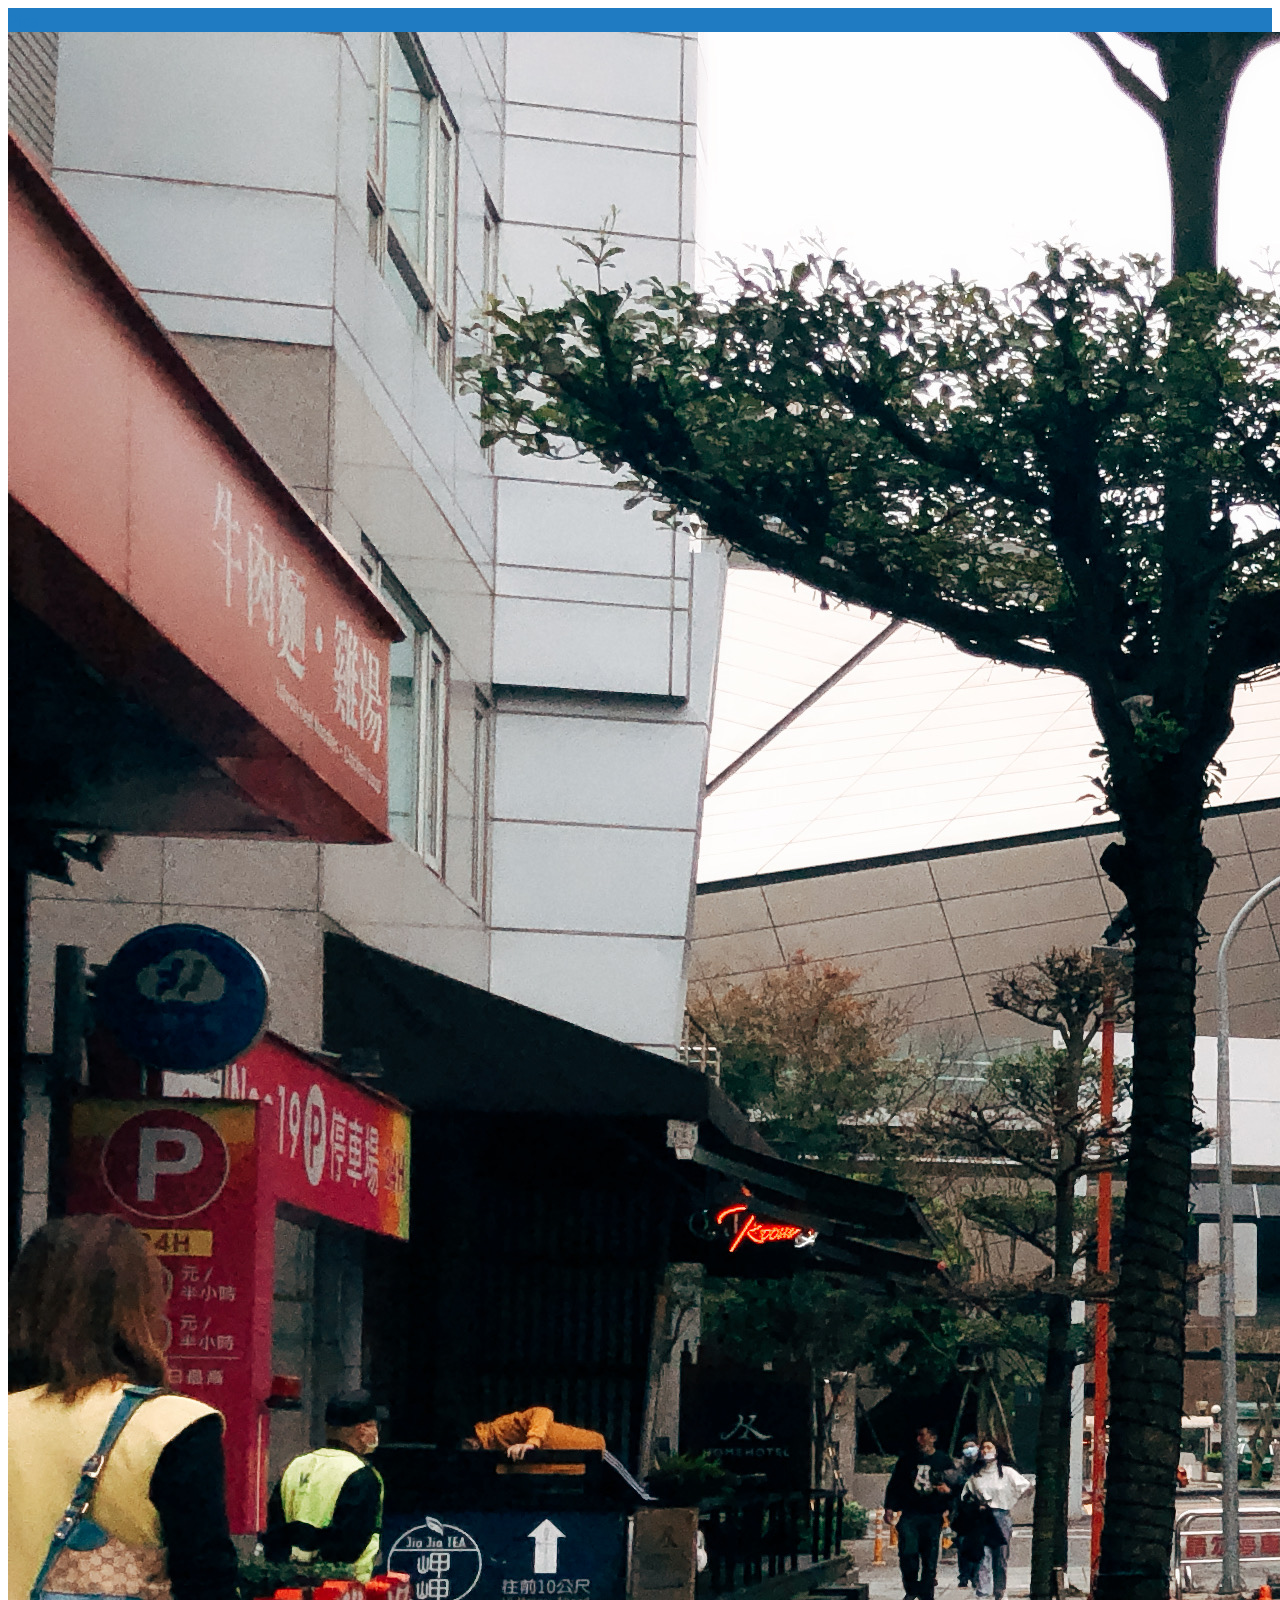
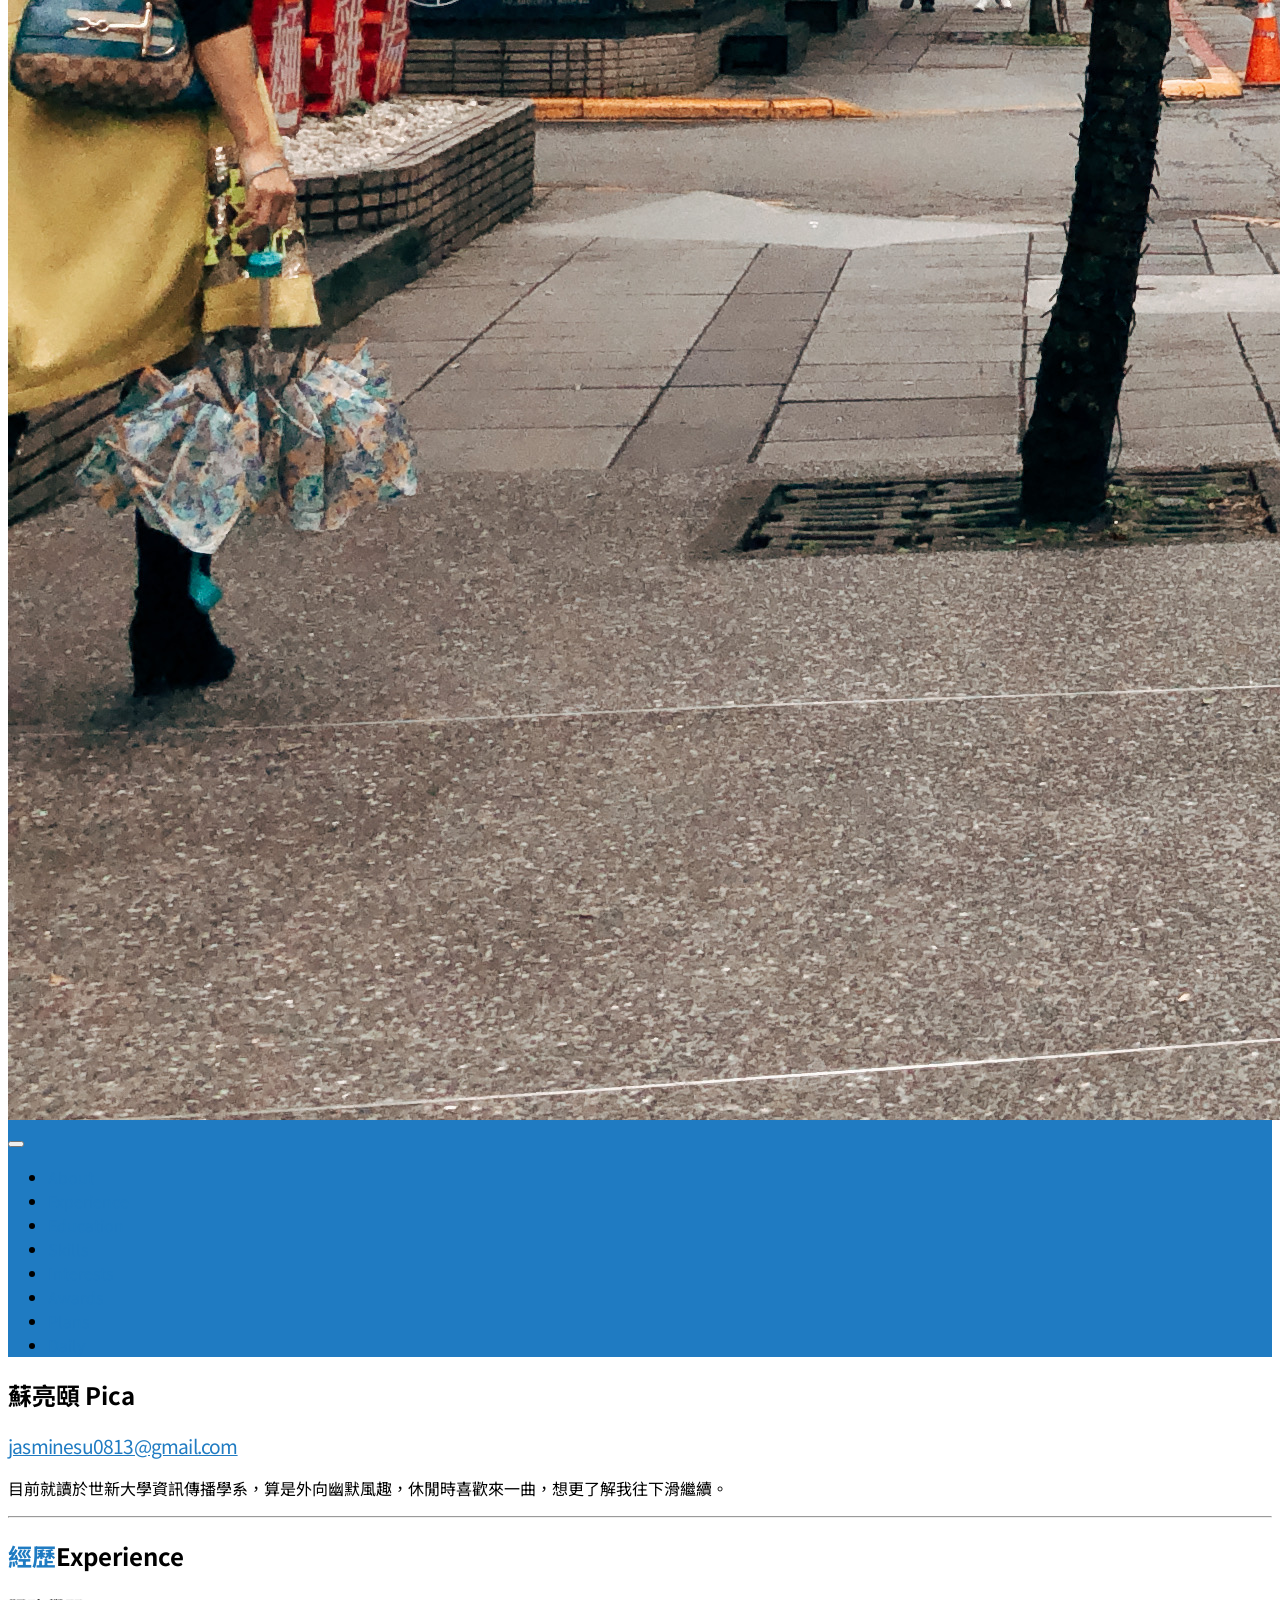
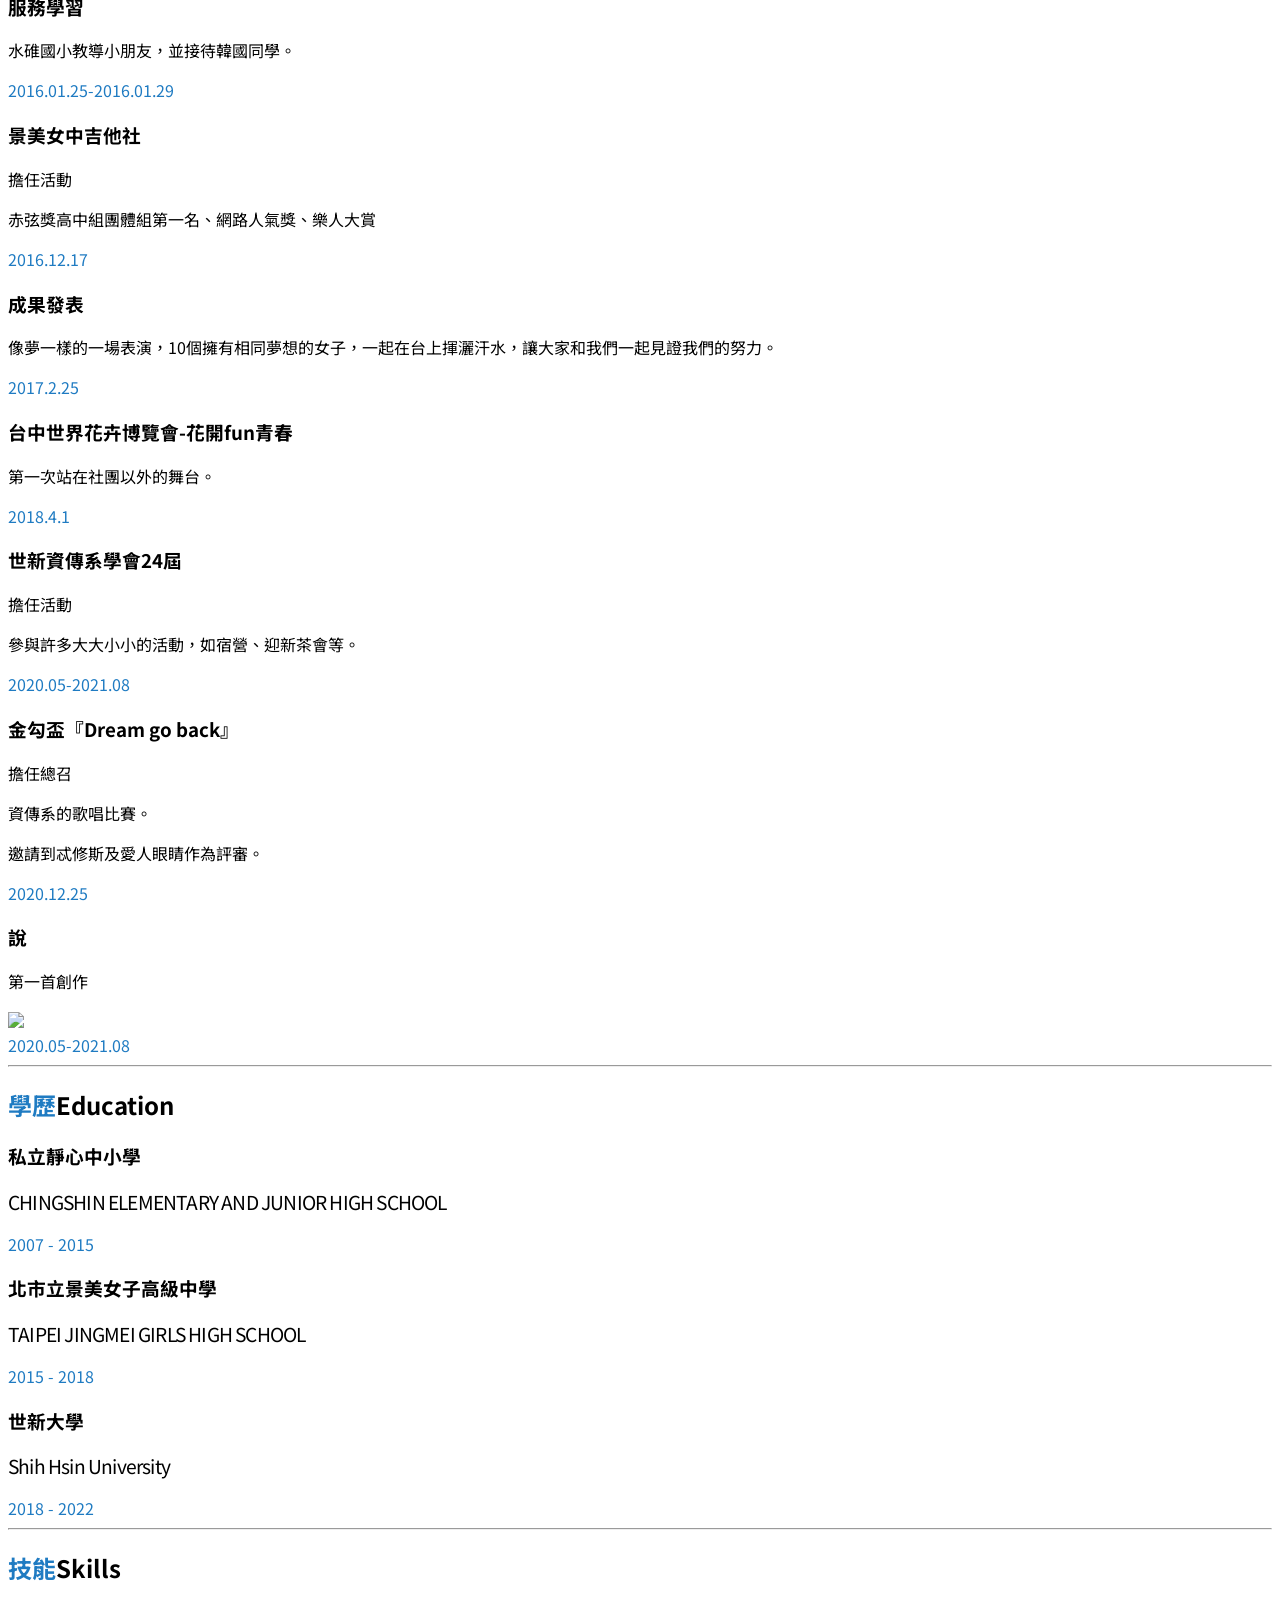
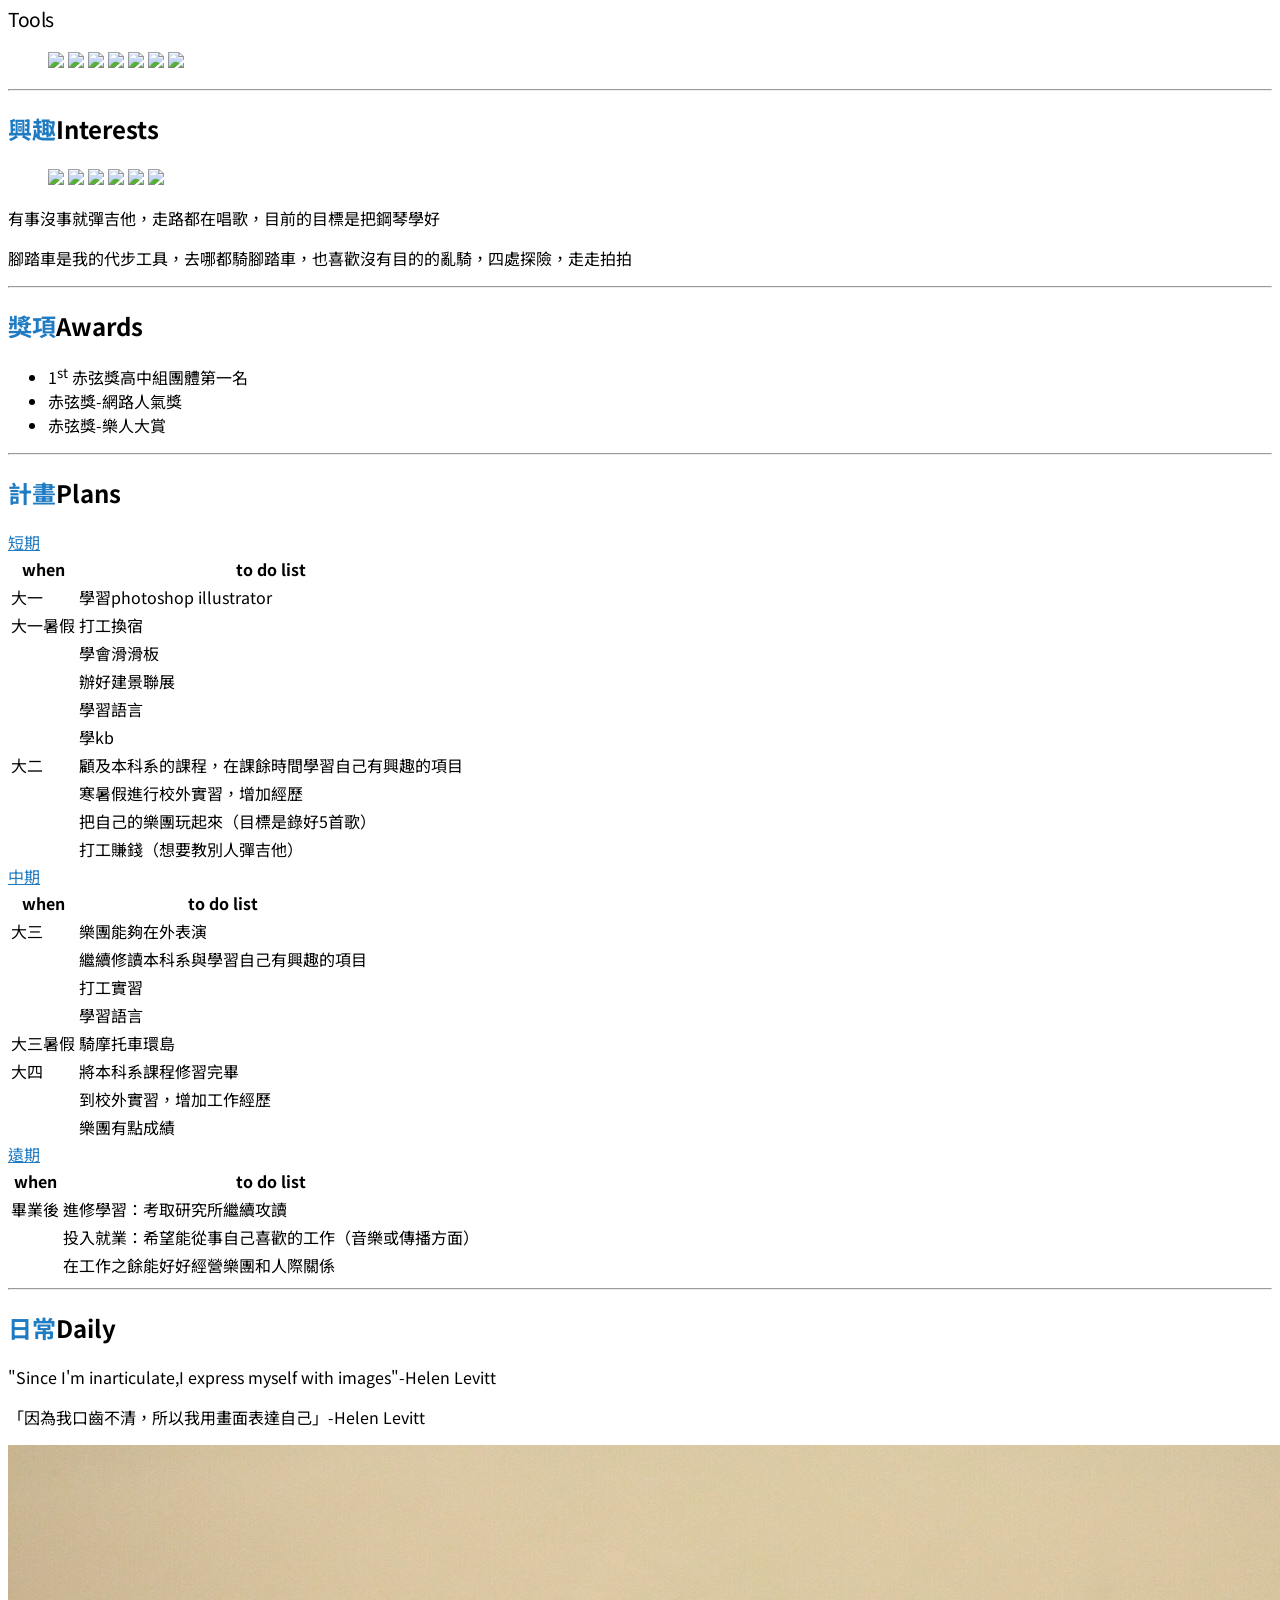
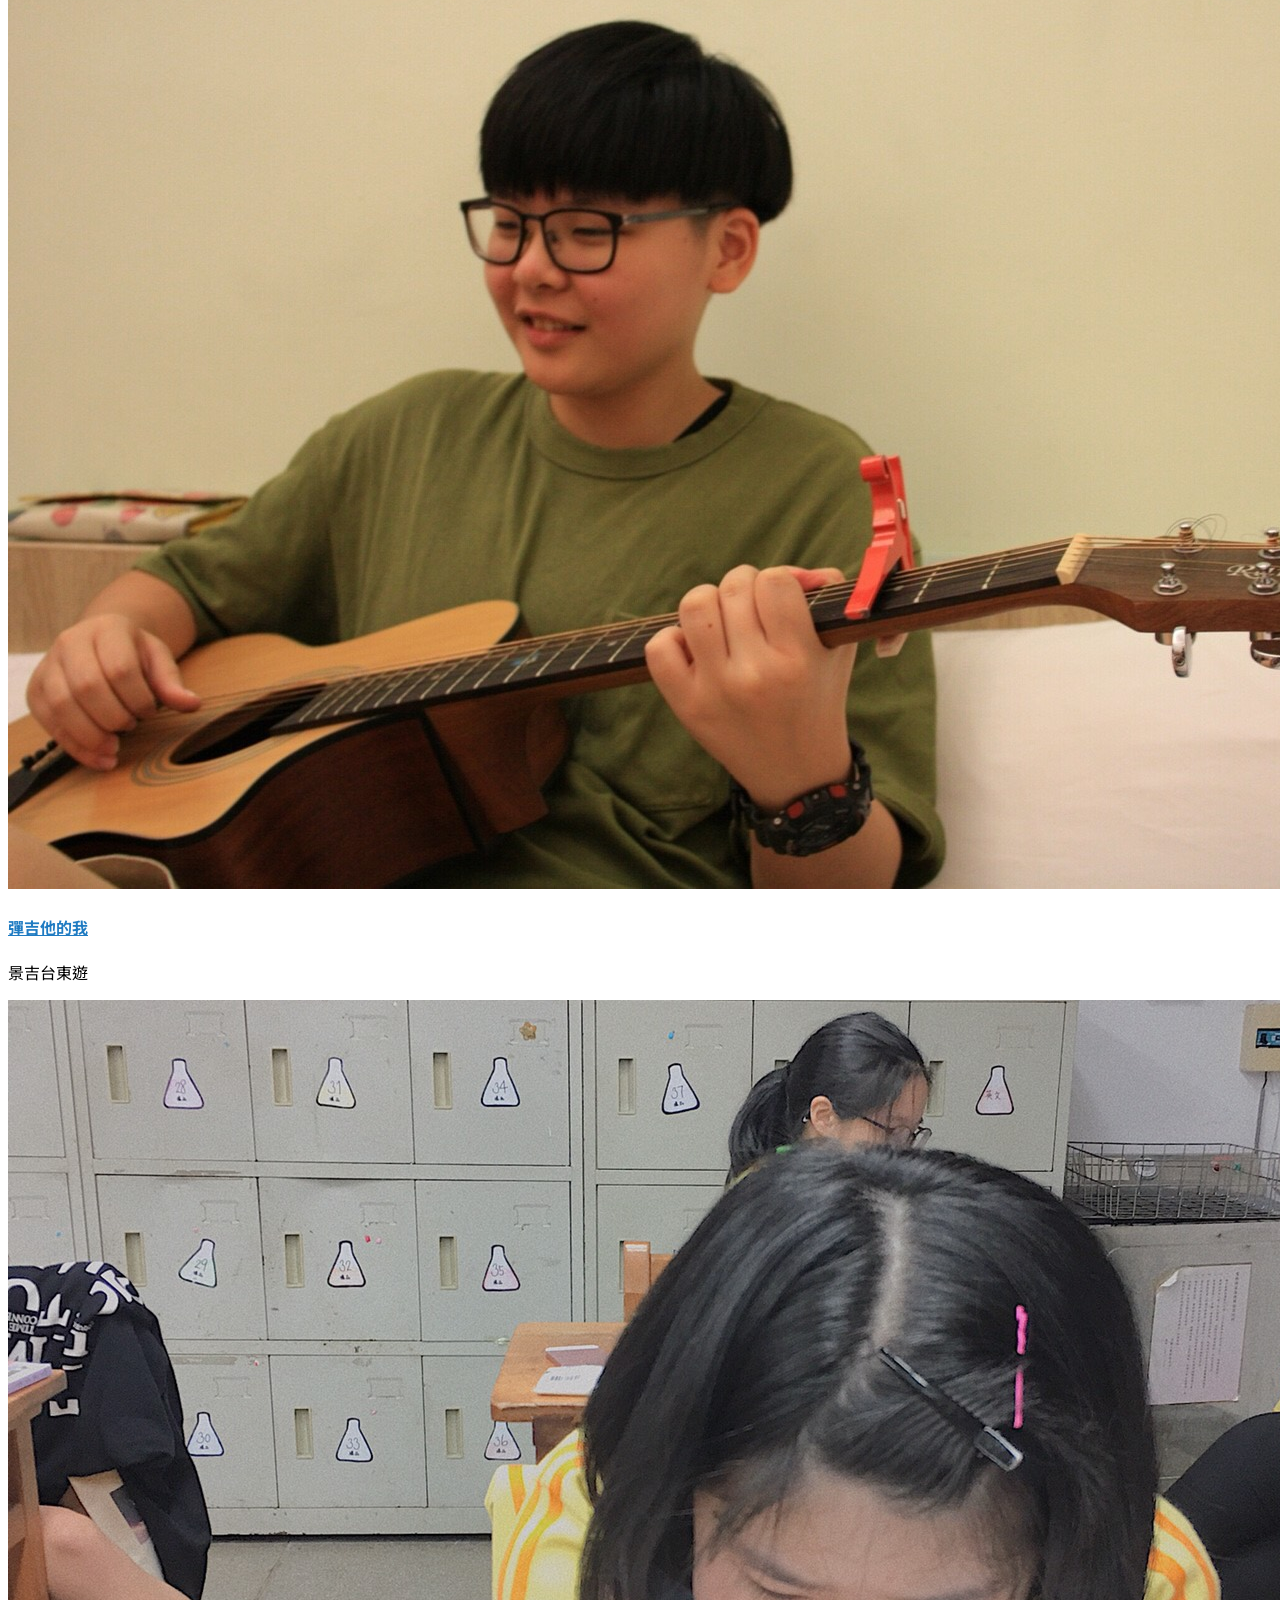
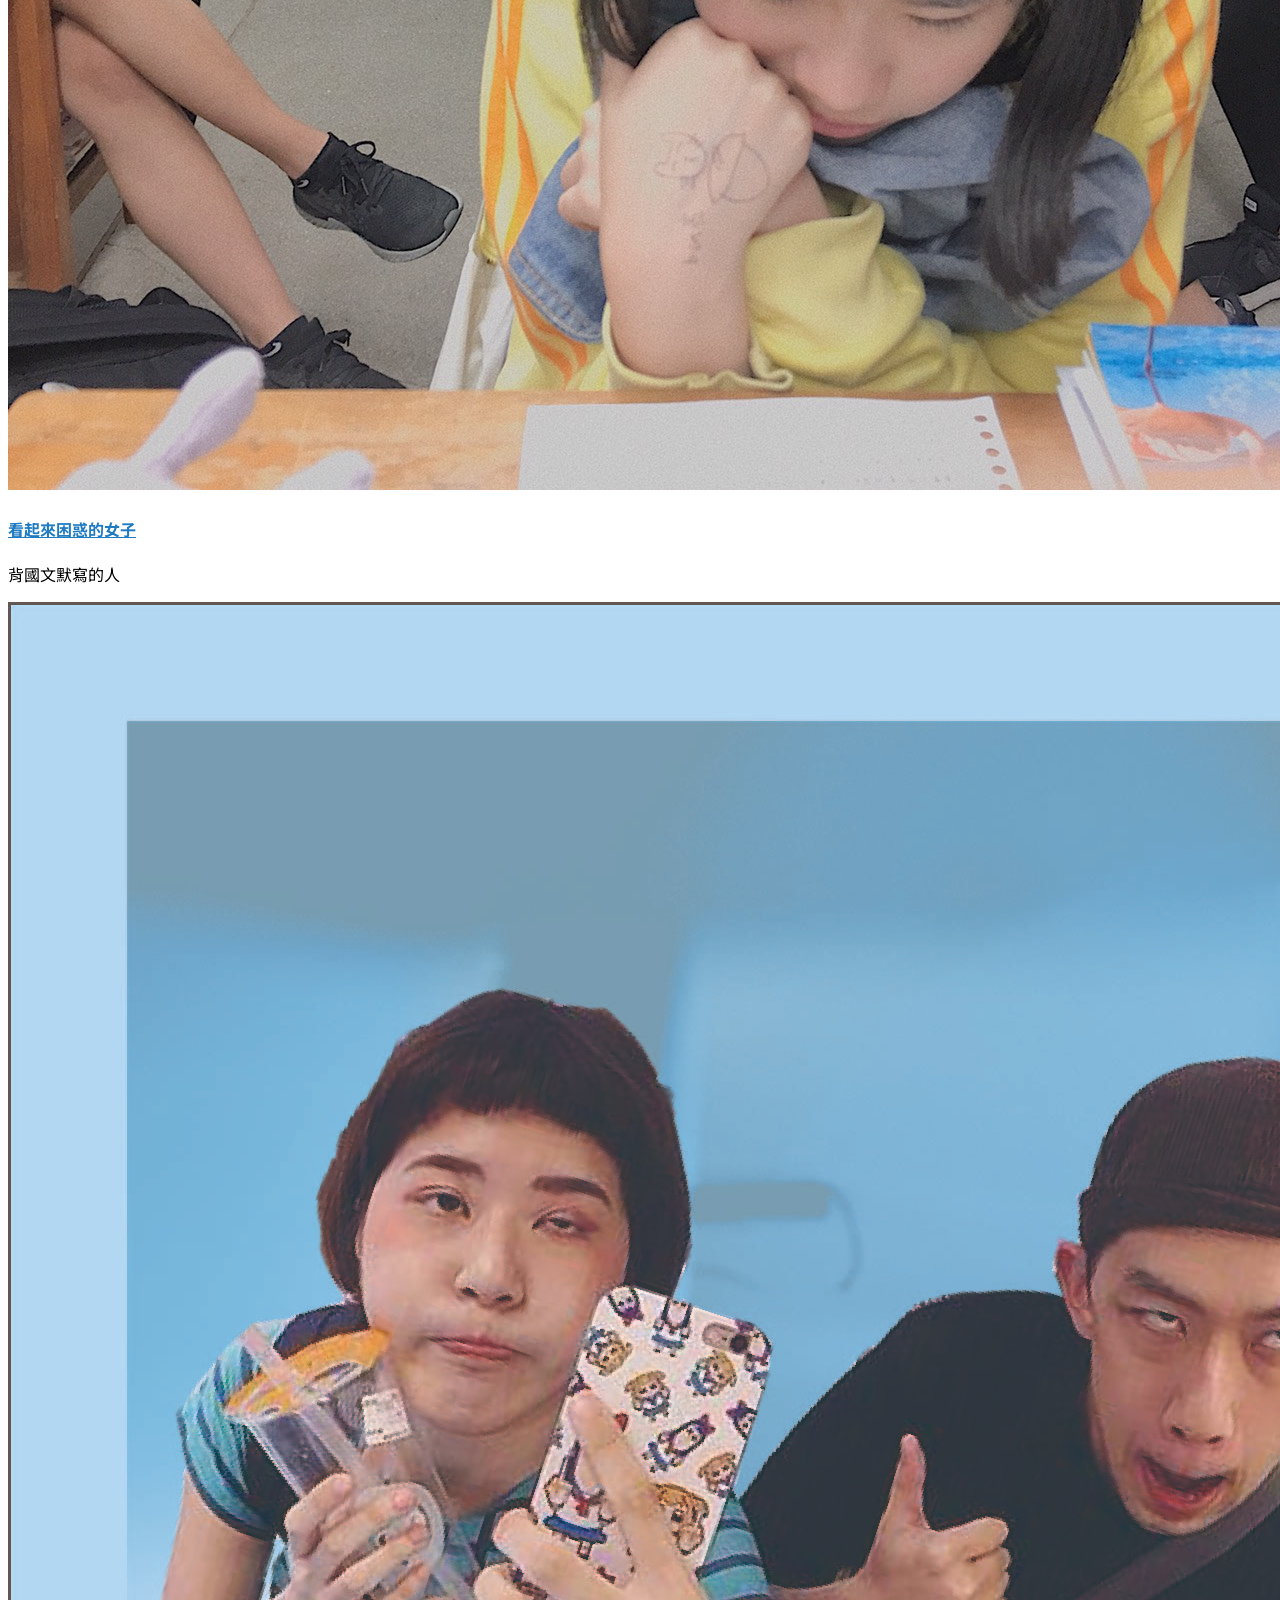
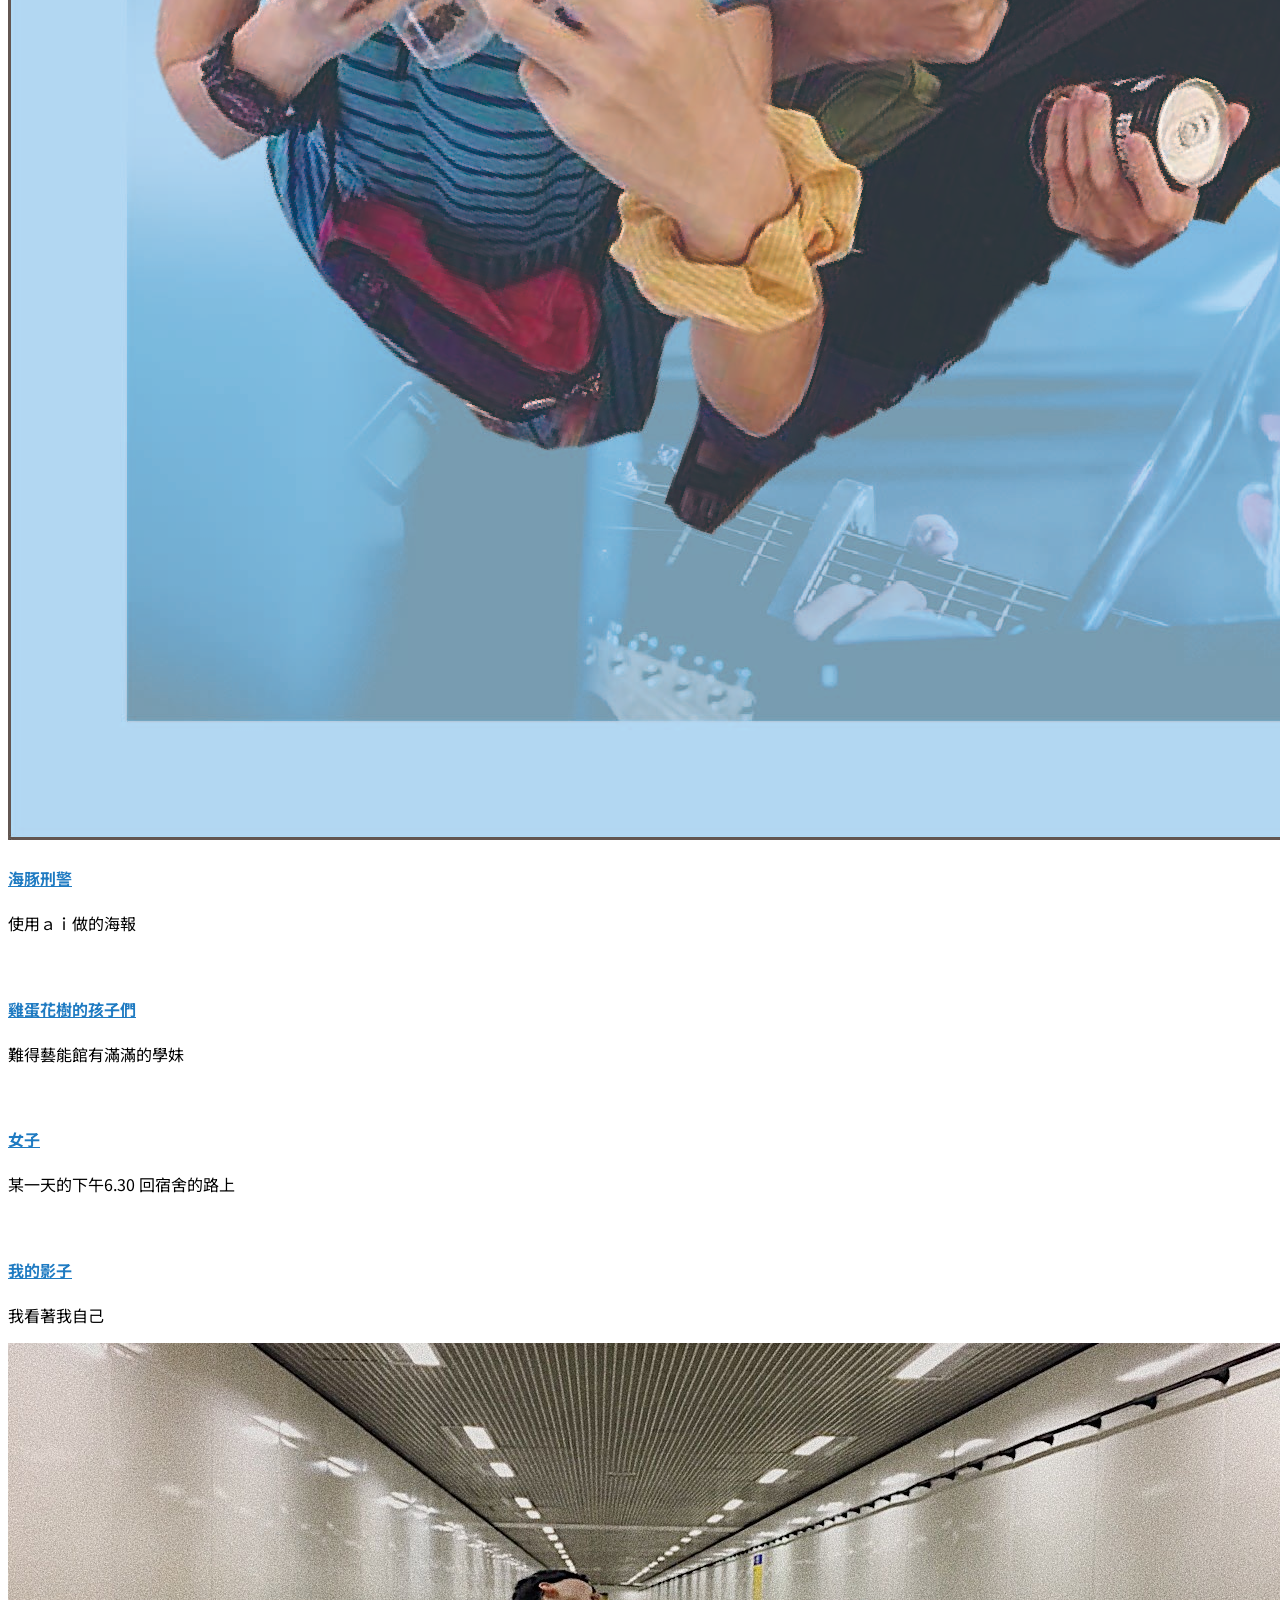
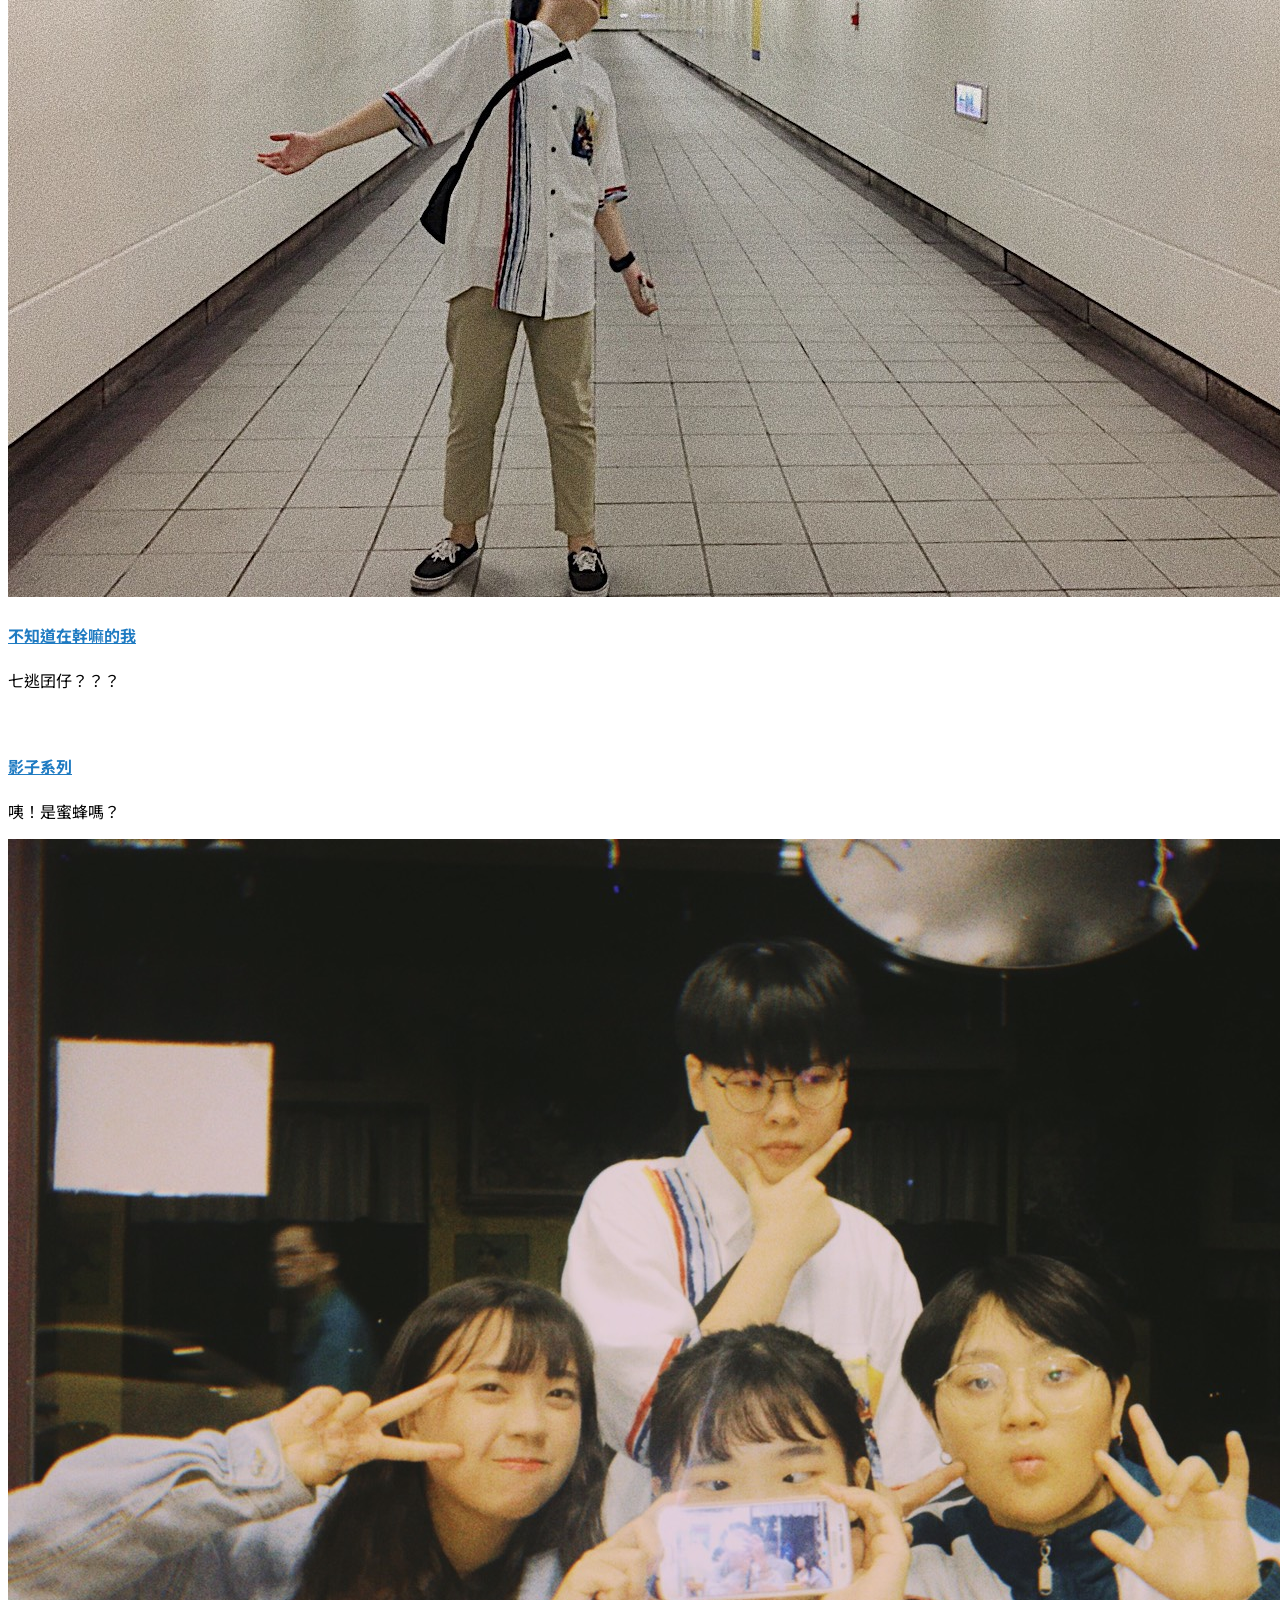
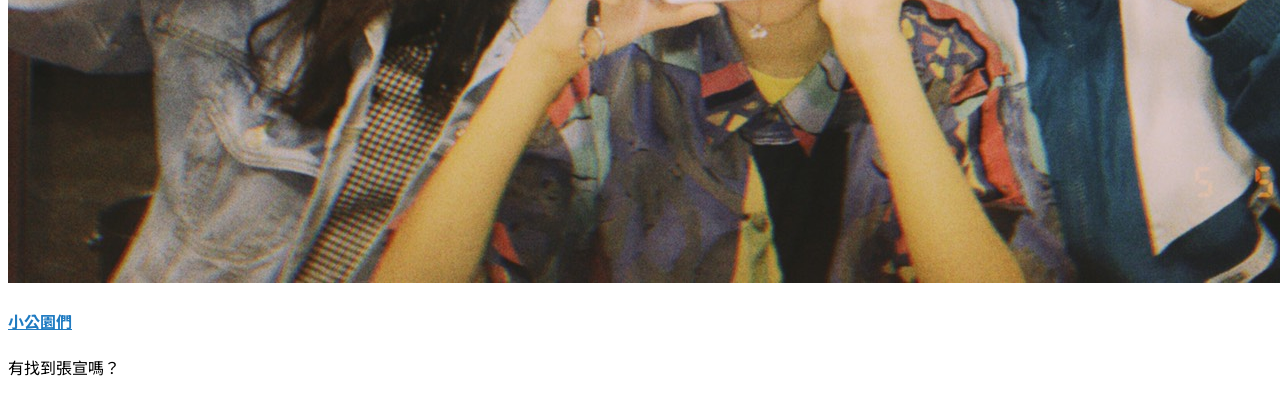
==== index.html @ 26fc5ced "Update index.html" ====
<!DOCTYPE html>
<html lang="zh-Hant-TW">

<head>

  <meta charset="utf-8">
  <meta name="viewport" content="width=device-width, initial-scale=1, shrink-to-fit=no">
  <meta name="description" content="蘇亮頤的個人履歷">
  <meta name="author" content="蘇亮頤">

  <title>蘇亮頤ㄉ個人履歷</title>

  <!-- Bootstrap core CSS -->
  <link href="vendor/bootstrap/css/bootstrap.min.css" rel="stylesheet">

  <!-- Custom fonts for this template -->
  <link href="https://fonts.googleapis.com/css?family=Saira+Extra+Condensed:500,700" rel="stylesheet">
  <link href="https://fonts.googleapis.com/css?family=Muli:400,400i,800,800i" rel="stylesheet">
  <link href="vendor/fontawesome-free/css/all.min.css" rel="stylesheet">
   
  <!-- google正體中文字型 -->
  <link href="https://fonts.googleapis.com/css?family=Noto+Sans+TC" rel="stylesheet">

  <!-- Custom styles for this template -->
  <link href="css/resume.min.css" rel="stylesheet">

 <!-- 連接新的css檔案 -->
  <link href="css/myresume.css" rel="stylesheet">
  </head>

<body id="page-top">

  <nav class="navbar navbar-expand-lg navbar-dark bg-primary fixed-top" id="sideNav">
    <a class="navbar-brand js-scroll-trigger" href="#page-top">
      <span class="d-block d-lg-none">Pica</span>
      <span class="d-none d-lg-block">
        <img class="img-fluid img-profile rounded-circle mx-auto mb-2" src="img/IMG_7944.JPG" alt="">
      </span>
    </a>
    <button class="navbar-toggler" type="button" data-toggle="collapse" data-target="#navbarSupportedContent" aria-controls="navbarSupportedContent" aria-expanded="false" aria-label="Toggle navigation">
      <span class="navbar-toggler-icon"></span>
    </button>
    <div class="collapse navbar-collapse" id="navbarSupportedContent">
      <ul class="navbar-nav">
        <li class="nav-item">
          <a class="nav-link js-scroll-trigger" href="#about">About</a>
        </li>
        <li class="nav-item">
          <a class="nav-link js-scroll-trigger" href="#experience">Experience </a>
        </li>
        <li class="nav-item">
          <a class="nav-link js-scroll-trigger" href="#education">Education</a>
        </li>
        <li class="nav-item">
          <a class="nav-link js-scroll-trigger" href="#skills">Skills</a>
        </li>
        <li class="nav-item">
          <a class="nav-link js-scroll-trigger" href="#interests">Interests</a>
        </li>
        <li class="nav-item">
          <a class="nav-link js-scroll-trigger" href="#awards">Awards</a>
        </li>
        <li class="nav-item">
          <a class="nav-link js-scroll-trigger" href="#plans">Plans</a>
        </li> 
        <li class="nav-item">
          <a class="nav-link js-scroll-trigger" href="#daily">Daily</a>
        </li>
      </ul>
    </div>
  </nav>

  <div class="container-fluid p-0">

    <section class="resume-section p-3 p-lg-5 d-flex align-items-center" id="about">
      <div class="w-100">
        <h1 class="mb-0">蘇亮頤 Pica</h1>
        <h1>
          <span class="text-primary"></span>
        </h1>
        <div class="subheading mb-5">
          <a href="mailto:jasminesu0813@email.com">jasminesu0813@gmail.com</a>
        </div>
        <p class="lead mb-5">目前就讀於世新大學資訊傳播學系，算是外向幽默風趣，休閒時喜歡來一曲，想更了解我往下滑繼續。</p>
        <div class="social-icons">
          <a href="https://www.instagram.com/cmgt_pica/?hl=zh-tw">
          <i class="fab fa-instagram"></i>
          </a>
          <a href="https://github.com/jasminepretty">
            <i class="fab fa-github"></i>
          </a>
          <a href="https://www.weibo.com/3184475734/profile?topnav=1&wvr=6&is_all=1">
           <i class="fab fa-weibo"></i>
          </a>
          <a href="https://www.facebook.com/profile.php?id=100012253119911&ref=bookmarks">
            <i class="fab fa-facebook-f"></i>
          </a>
        </div>
      </div>
    </section>

    <hr class="m-0">

    <section class="resume-section p-3 p-lg-5 d-flex justify-content-center" id="experience">
      <div class="w-100">
        <h2 class="mb-5"><span class="text-primary">經歷</span>Experience</h2>

        <div class="resume-item d-flex flex-column flex-md-row justify-content-between mb-5">
          <div class="resume-content">
            <h3 class="mb-0">服務學習</h3>
            <div class="subheading mb-3"></div>
            <p>水碓國小教導小朋友，並接待韓國同學。</p>
          </div>
          <div class="resume-date text-md-right">
            <span class="text-primary">2016.01.25-2016.01.29</span>
          </div>
        </div>

        <div class="resume-item d-flex flex-column flex-md-row justify-content-between mb-5">
          <div class="resume-content">
            <h3 class="mb-0">景美女中吉他社</h3>
            <div class="subheading mb-3"></div>
            <p> 擔任活動</p>
            <p> 赤弦獎高中組團體組第一名、網路人氣獎、樂人大賞</p>
          </div>
          <div class="resume-date text-md-right">
            <span class="text-primary">2016.12.17</span>
          </div>
        </div>

         <div class="resume-item d-flex flex-column flex-md-row justify-content-between mb-5">
          <div class="resume-content">
            <h3 class="mb-0">成果發表</h3>
            <div class="subheading mb-3"></div>
            <p>像夢一樣的一場表演，10個擁有相同夢想的女子，一起在台上揮灑汗水，讓大家和我們一起見證我們的努力。</p>
          </div>
          <div class="resume-date text-md-right">
            <span class="text-primary">2017.2.25</span>
          </div>
        </div>
        
             <div class="resume-item d-flex flex-column flex-md-row justify-content-between mb-5">
		       <div class="resume-content">
            <h3 class="mb-0">台中世界花卉博覽會-花開fun青春</h3>
            <div class="subheading mb-3"></div>
            <p>第一次站在社團以外的舞台。</p>
          </div>
          <div class="resume-date text-md-right">
            <span class="text-primary">2018.4.1</span>
          </div>
        </div>     

             <div class="resume-item d-flex flex-column flex-md-row justify-content-between mb-5">
		     <div class="resume-content">
            <h3 class="mb-0">世新資傳系學會24屆</h3>
            <div class="subheading mb-3"></div>
           <p>擔任活動 </p>
	    <p>參與許多大大小小的活動，如宿營、迎新茶會等。 </p>
          </div>
          <div class="resume-date text-md-right">
            <span class="text-primary">2020.05-2021.08</span>
          </div>
        </div>     

	    <div class="resume-item d-flex flex-column flex-md-row justify-content-between mb-5">
		    <div class="resume-content">
            <h3 class="mb-0">金勾盃『Dream go back』</h3>
            <div class="subheading mb-3"></div>
           <p>擔任總召 </p>
	    <p>資傳系的歌唱比賽。 </p>
	    <p>邀請到忒修斯及愛人眼睛作為評審。 </p>
          </div>
          <div class="resume-date text-md-right">
            <span class="text-primary">2020.12.25</span>
          </div>
        </div>        
    
	        <div class="resume-item d-flex flex-column flex-md-row justify-content-between mb-5">
			 <div class="resume-content">
            <h3 class="mb-0">說</h3>
            <div class="subheading mb-3"></div>
           <p>第一首創作 </p>
          </div>
	 <div class="social-icons">
          <a href="https://www.youtube.com/watch?v=LsFuUU3xHe0">
         <img src="https://img.icons8.com/plasticine/100/000000/youtube.png"/>
          </a>
	</div>	

          <div class="resume-date text-md-right">
            <span class="text-primary">2020.05-2021.08</span>
          </div>
        </div>     
      

       
      </div>

    </section>

    <hr class="m-0">

    <section class="resume-section p-3 p-lg-5 d-flex align-items-center" id="education">
      <div class="w-100">
        <h2 class="mb-5"><span class="text-primary">學歷</span>Education</h2>

        <div class="resume-item d-flex flex-column flex-md-row justify-content-between mb-5">
          <div class="resume-content">
            <h3 class="mb-0">私立靜心中小學</h3>
            <div class="subheading mb-3">CHINGSHIN ELEMENTARY AND JUNIOR HIGH SCHOOL</div>
            <div></div>
            <p></p>
          </div>
          <div class="resume-date text-md-right">
            <span class="text-primary"> 2007 - 2015</span>
          </div>
        </div>

        <div class="resume-item d-flex flex-column flex-md-row justify-content-between mb-5">
          <div class="resume-content">
            <h3 class="mb-0">北市立景美女子高級中學</h3>
            <div class="subheading mb-3">TAIPEI JINGMEI GIRLS HIGH SCHOOL</div>
            <div></div>
            <p></p>
          </div>
          <div class="resume-date text-md-right">
            <span class="text-primary">2015 - 2018</span>
          </div>
        </div>

         <div class="resume-item d-flex flex-column flex-md-row justify-content-between">
          <div class="resume-content">
            <h3 class="mb-0">世新大學</h3>
            <div class="subheading mb-3">Shih Hsin University</div>
            <p></p>
          </div>
          <div class="resume-date text-md-right">
            <span class="text-primary">2018 - 2022</span>
          </div>
        </div>
      
      </div>
    </section>

    <hr class="m-0">

    <section class="resume-section p-3 p-lg-5 d-flex align-items-center" id="skills">
      <div class="w-100">
        <h2 class="mb-5"><span class="text-primary">技能</span>Skills</h2>

        <div class="subheading mb-3">Tools</div>
        <ul class="list-inline dev-icons">
          <img src="https://img.icons8.com/ios/50/000000/adobe-photoshop.png">
          
          <img src="https://img.icons8.com/ios/50/000000/adobe-illustrator.png">
         <img src="https://img.icons8.com/ios/50/000000/ms-excel.png">
         <img src="https://img.icons8.com/ios/50/000000/ms-powerpoint.png">
         <img src="https://img.icons8.com/ios/50/000000/ms-word.png">
          <img src="https://img.icons8.com/ios/50/000000/github.png">
          <img src="https://img.icons8.com/ios/50/000000/python.png">
         
        </ul>

       
    </section>

    <hr class="m-0">

    <section class="resume-section p-3 p-lg-5 d-flex align-items-center" id="interests">
      <div class="w-100">
        <h2 class="mb-5"><span class="text-primary">興趣</span>Interests</h2>
       <div class="subheading mb-3"></div>
        <ul class="list-inline dev-icons">
         <img src="https://img.icons8.com/ios/50/000000/basketball.png">
         <img src="https://img.icons8.com/ios/50/000000/tricycle.png">
         <img src="https://img.icons8.com/ios/50/000000/compact-camera.png">
       <img src="https://img.icons8.com/ios/50/000000/piano.png">  
         <img src="https://img.icons8.com/ios/50/000000/rock-music.png">
          <img src="https://img.icons8.com/ios/50/000000/micro.png">
        
        </ul>

        <p>有事沒事就彈吉他，走路都在唱歌，目前的目標是把鋼琴學好</p>
        <p> 腳踏車是我的代步工具，去哪都騎腳踏車，也喜歡沒有目的的亂騎，四處探險，走走拍拍</p>
      </div>
    </section>

    <hr class="m-0">

    <section class="resume-section p-3 p-lg-5 d-flex align-items-center" id="awards">
      <div class="w-100">
        <h2 class="mb-5"><span class="text-primary">獎項</span>Awards</h2>
        <ul class="fa-ul mb-0">
          <li>
            <i class="fa-li fa fa-trophy text-warning"></i>
            1<sup>st</sup>
            赤弦獎高中組團體第一名</li>
          <li>
            <i class="fa-li fa fa-trophy text-warning"></i>
            赤弦獎-網路人氣獎</li>
          <li>
            <i class="fa-li fa fa-trophy text-warning"></i>
            赤弦獎-樂人大賞
            </li>
          
        </ul>
      </div>
    </section>

    <hr class="m-0">

    <section class="resume-section p-3 p-lg-5 d-flex align-items-center" id="plans">
      <div class="w-100">
        <h2 class="mb-5"><span class="text-primary">計畫</span>Plans</h2>
        <div id="accordion">
         <div class="card">
          <div class="card-header">
           <a class="card-link" data-toggle="collapse" href="#collapseOne">
        短期
      </a>
    </div>
    <div id="collapseOne" class="collapse show" data-parent="#accordion">
      <div class="card-body">
      <table class="table table-hover">
				  <thead>
					<tr>
					  <th>when</th>
				          <th>to do list</th>
					</tr>
				  </thead>
				  <tbody>
					<tr>
					  <td>大一</td>
					  <td>學習photoshop illustrator</td>
					</tr>
					<tr>
					  <td>大一暑假</td>
					  <td>打工換宿</td>
					</tr>
					<tr>
					  <td></td>
					  <td>學會滑滑板</td>
					</tr>
					<tr>
					  <td></td>
					  <td>辦好建景聯展</td>
					</tr>
					<tr>
					  <td></td>
					  <td>學習語言</td>
					</tr>
					<tr>
					  <td></td>
					  <td>學kb</td>
					</tr>
					<tr>
					  <td>大二</td>
					  <td>顧及本科系的課程，在課餘時間學習自己有興趣的項目</td>
					</tr>
					<tr>
					  <td></td>
					  <td>寒暑假進行校外實習，增加經歷</td>
					</tr>
					<tr>
					  <td></td>
					  <td>把自己的樂團玩起來（目標是錄好5首歌）</td>
					</tr>
					<tr>
					  <td></td>
					  <td>打工賺錢（想要教別人彈吉他）</td>
					</tr>
				  </tbody>
				</table>
      </div>
    </div>
  </div>

  <div class="card">
    <div class="card-header">
      <a class="collapsed card-link" data-toggle="collapse" href="#collapseTwo">
        中期
      </a>
    </div>
    <div id="collapseTwo" class="collapse" data-parent="#accordion">
      <div class="card-body">
            <table class="table table-hover">
				  <thead>
					<tr>
					  <th>when</th>
				          <th>to do list</th>
					</tr>
				  </thead>
				  <tbody>
					<tr>
					  <td>大三</td>
					  <td>樂團能夠在外表演</td>
					</tr>
					<tr>
					  <td></td>
					  <td>繼續修讀本科系與學習自己有興趣的項目</td>
					</tr>
					<tr>
					  <td></td>
					  <td>打工實習</td>
					</tr>
					<tr>
					  <td></td>
					  <td>學習語言</td>
					</tr>
					  <tr>
					  <td>大三暑假</td>
					  <td>騎摩托車環島</td>
					</tr>
					<tr>
					  <td>大四</td>
					  <td>將本科系課程修習完畢</td>
					</tr>
					<tr>
					  <td></td>
						<td>到校外實習，增加工作經歷</td>
					</tr>
					  <tr>
					  <td></td>
						<td>樂團有點成績</td>
					</tr>
				  </tbody>
				</table>
      </div>
    </div>
  </div>

  <div class="card">
    <div class="card-header">
      <a class="collapsed card-link" data-toggle="collapse" href="#collapseThree">
        遠期
      </a>
    </div>
    <div id="collapseThree" class="collapse" data-parent="#accordion">
      <div class="card-body">
                <table class="table table-hover">
				  <thead>
					<tr>
					  <th>when</th>
				          <th>to do list</th>
					</tr>
				  </thead>
				  <tbody>
					<tr>
					  <td>畢業後</td>
					  <td>進修學習：考取研究所繼續攻讀</td>
					</tr>
					<tr>
					  <td></td>
					  <td>投入就業：希望能從事自己喜歡的工作（音樂或傳播方面）</td>
					</tr>
					  <td></td>
					  <td>在工作之餘能好好經營樂團和人際關係</td>
					</tr>
				  </tbody>
				</table>
      </div>
    </div>
  </div>

</div>
      </div>
    </section>
    <hr class="m-0">

    
    <section class="resume-section p-3 p-lg-5 d-flex align-items-center" id="daily">
      <div class="w-100">
         <h2 class="mb-5"><span class="text-primary">日常</span>Daily</h2>
        <p>"Since I'm inarticulate,I express myself with images"-Helen Levitt</p>
	<p>「因為我口齒不清，所以我用畫面表達自己」-Helen Levitt</p>
        <div class="row">
    <div class="col-lg-4 col-sm-6 mb-4">
      <div class="card h-100">
        <a href="#"><img class="card-img-top" src="img/IMG_2456.JPG" alt=""></a>
        <div class="card-body">
          <h4 class="card-title">
            <a href="#">彈吉他的我</a>
          </h4>
          <p class="card-text">景吉台東遊</p>
        </div>
      </div>
    </div>
          <div class="col-lg-4 col-sm-6 mb-4">
      <div class="card h-100">
        <a href="#"><img class="card-img-top" src="img/S__14336478.jpg" alt=""></a>
        <div class="card-body">
          <h4 class="card-title">
            <a href="#">看起來困惑的女子</a>
          </h4>
          <p class="card-text"> 背國文默寫的人</p>
        </div>
      </div>
    </div>
           <div class="col-lg-4 col-sm-6 mb-4">
      <div class="card h-100">
        <a href="#"><img class="card-img-top" src="img/海豚刑警4.1_工作區域 1.jpg" alt=""></a>
        <div class="card-body">
          <h4 class="card-title">
            <a href="#">海豚刑警</a>
          </h4>
          <p class="card-text"> 使用ａｉ做的海報</p>
        </div>
      </div>
    </div>
 

     <div class="col-lg-4 col-sm-6 mb-4">
      <div class="card h-100">
        <a href="#"><img class="card-img-top" src="img/藝能館.JPG" alt=""></a>
        <div class="card-body">
          <h4 class="card-title">
            <a href="#">雞蛋花樹的孩子們</a>
          </h4>
          <p class="card-text"> 難得藝能館有滿滿的學妹</p>
        </div>
      </div>
    </div>      
  
<div class="col-lg-4 col-sm-6 mb-4">
      <div class="card h-100">
        <a href="#"><img class="card-img-top" src="img/女子.JPG" alt=""></a>
        <div class="card-body">
          <h4 class="card-title">
            <a href="#">女子</a>
          </h4>
          <p class="card-text"> 某一天的下午6.30 回宿舍的路上</p>
        </div>
      </div>
    </div>
 <div class="col-lg-4 col-sm-6 mb-4">
      <div class="card h-100">
        <a href="#"><img class="card-img-top" src="img/我的影子.JPG" alt=""></a>
        <div class="card-body">
          <h4 class="card-title">
            <a href="#">我的影子</a>
          </h4>
          <p class="card-text">我看著我自己</p>
        </div>
      </div>
    </div>
	<div class="col-lg-4 col-sm-6 mb-4">
      <div class="card h-100">
        <a href="#"><img class="card-img-top" src="img/	S__15778054.jpg" alt=""></a>
        <div class="card-body">
          <h4 class="card-title">
            <a href="#">不知道在幹嘛的我</a>
          </h4>
          <p class="card-text">七逃囝仔？？？</p>
        </div>
      </div>
    </div>      
  
<div class="col-lg-4 col-sm-6 mb-4">
      <div class="card h-100">
        <a href="#"><img class="card-img-top" src="img/IMG_6627.JPG" alt=""></a>
        <div class="card-body">
          <h4 class="card-title">
            <a href="#">影子系列</a>
          </h4>
          <p class="card-text">咦！是蜜蜂嗎？</p>
        </div>
      </div>
    </div>
 <div class="col-lg-4 col-sm-6 mb-4">
      <div class="card h-100">
        <a href="#"><img class="card-img-top" src="img/IMG_0655.JPG" alt=""></a>
        <div class="card-body">
          <h4 class="card-title">
            <a href="#">小公園們</a>
          </h4>
          <p class="card-text">有找到張宣嗎？</p>
        </div>
      </div>
    </div> 
  
  <!-- Bootstrap core JavaScript -->
  <script src="vendor/jquery/jquery.min.js"></script>
  <script src="vendor/bootstrap/js/bootstrap.bundle.min.js"></script>

  <!-- Plugin JavaScript -->
  <script src="vendor/jquery-easing/jquery.easing.min.js"></script>

  <!-- Custom scripts for this template -->
  <script src="js/resume.min.js"></script>

</body>

</html>
---- css/myresume.css ----
body{
font-family: 'Noto Sans TC', sans-serif;
}
h1,h2,h3,h4,h5,h6 {
  font-family: 'Noto Sans TC', sans-serif; 
  text-transform: none;
}
.subheading {
  font-family: 'Noto Sans TC', sans-serif;
  font-size: 1.2rem;
  text-transform:none;
  letter-spacing:-0.05rem;
}
h1 .text-primary {
 font-size: 3rem;
 letter-spacing: -0.05rem;
 line-height: 3rem;
}

.graph_set {
	margin-top: 3rem;
}

.bg-primary{
  background-color:#1f7bc2!important;
  background-image: url("https://www.transparenttextures.com/patterns/pinstripe-dark.png");
}

.text-primary {
     color:#1f7bc2!important;
}
a {
	color:#1f7bc2;
}
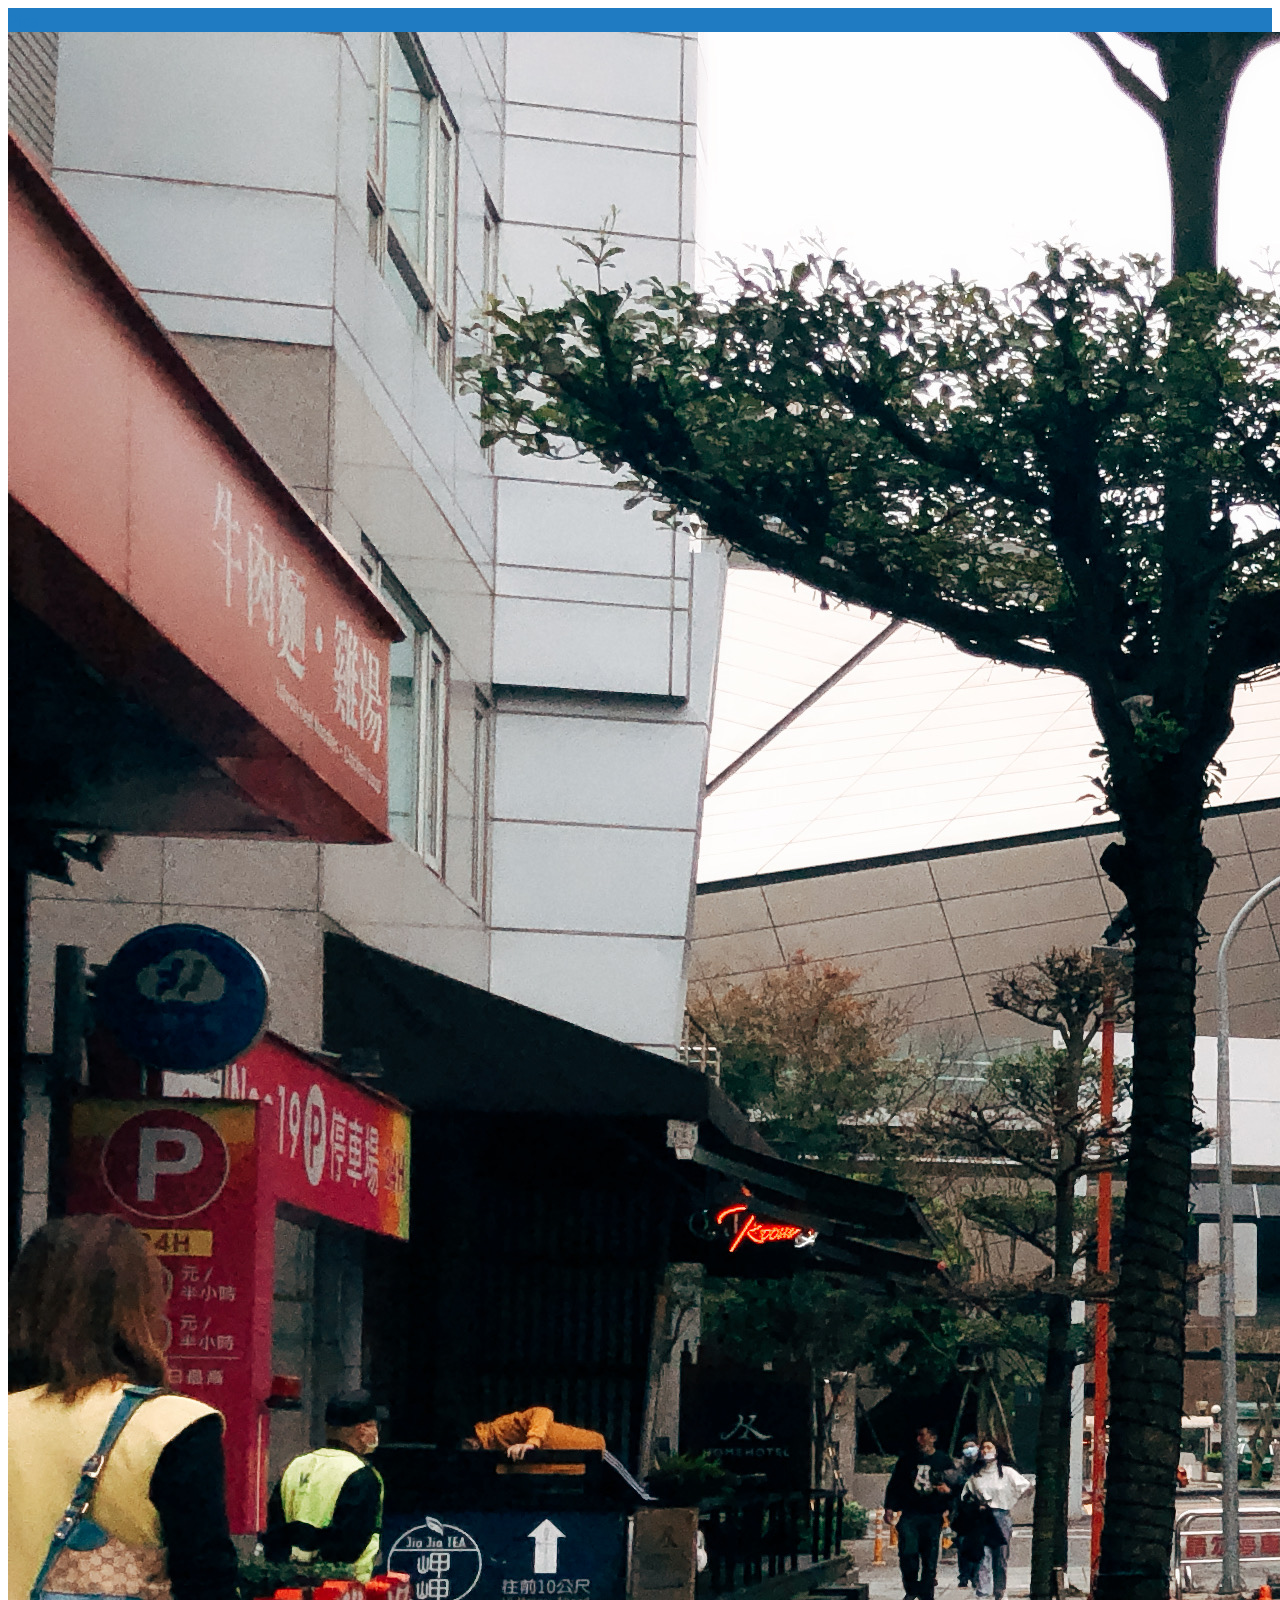
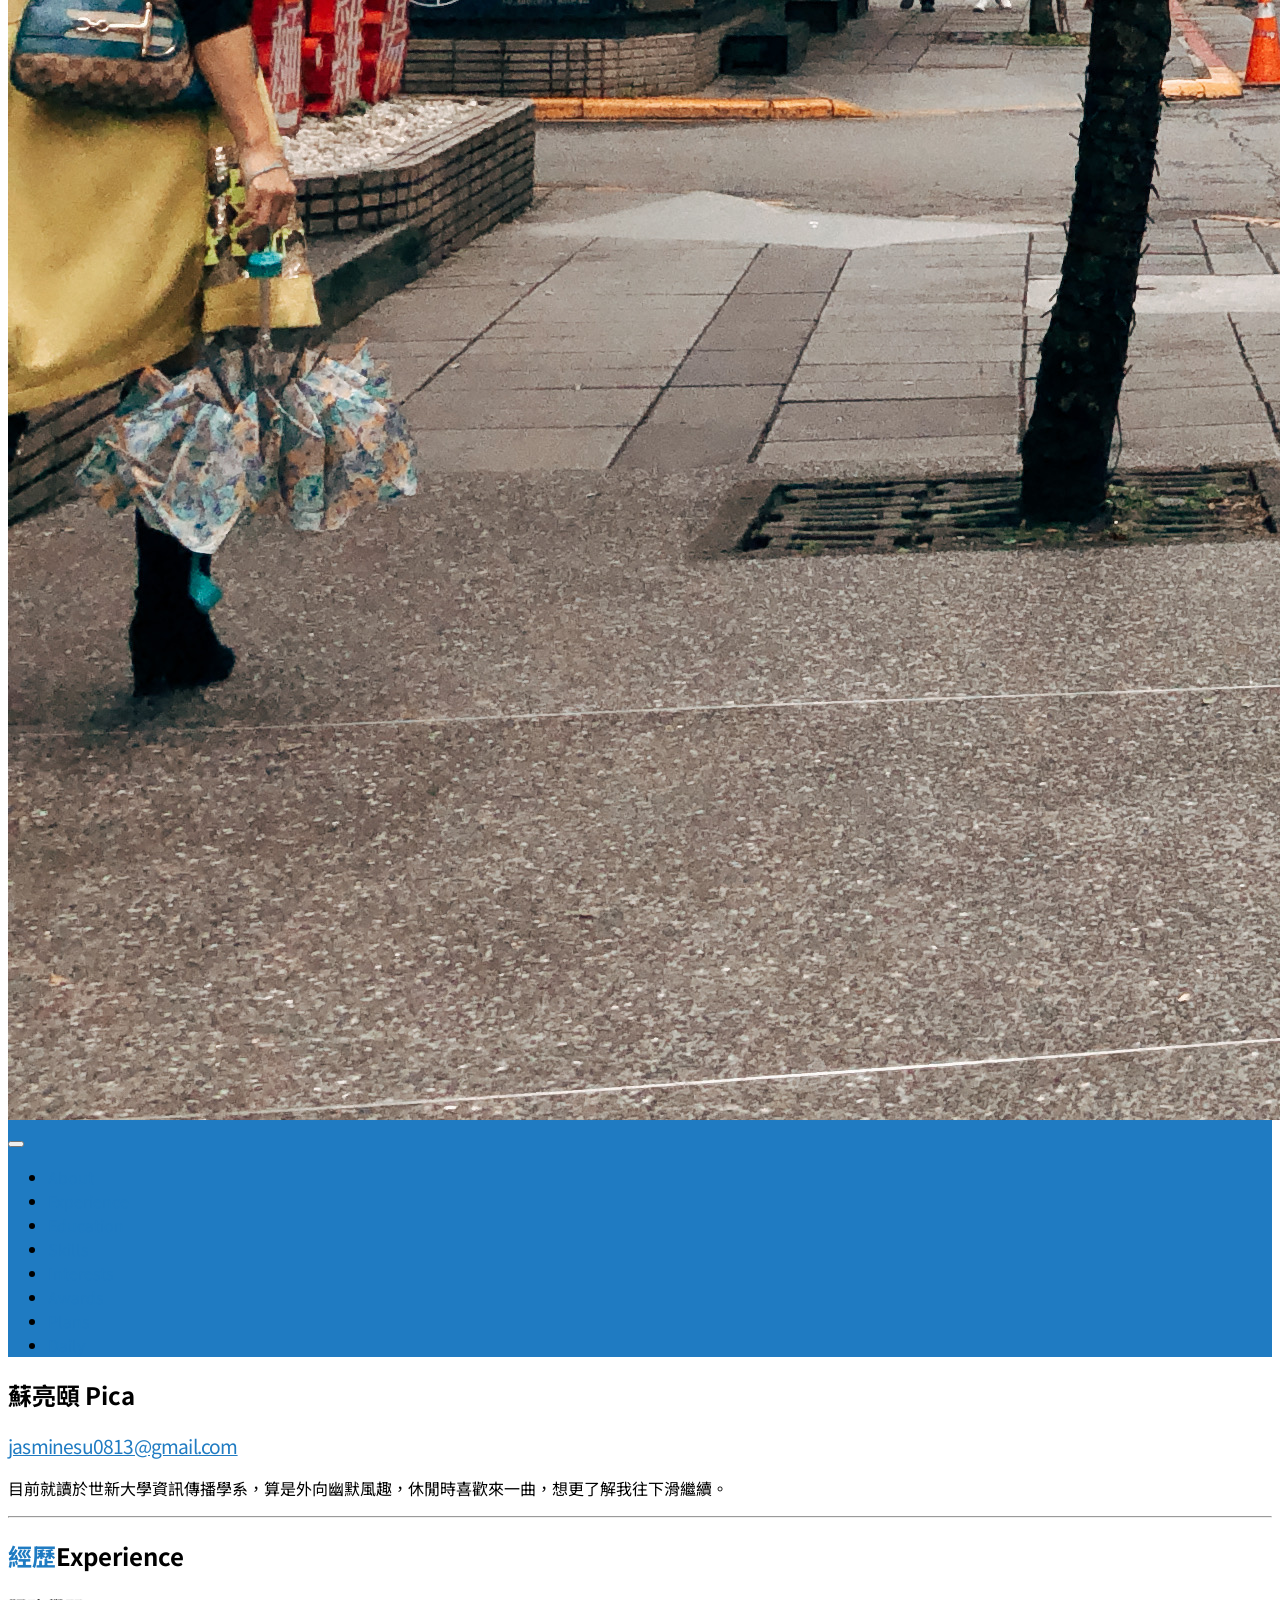
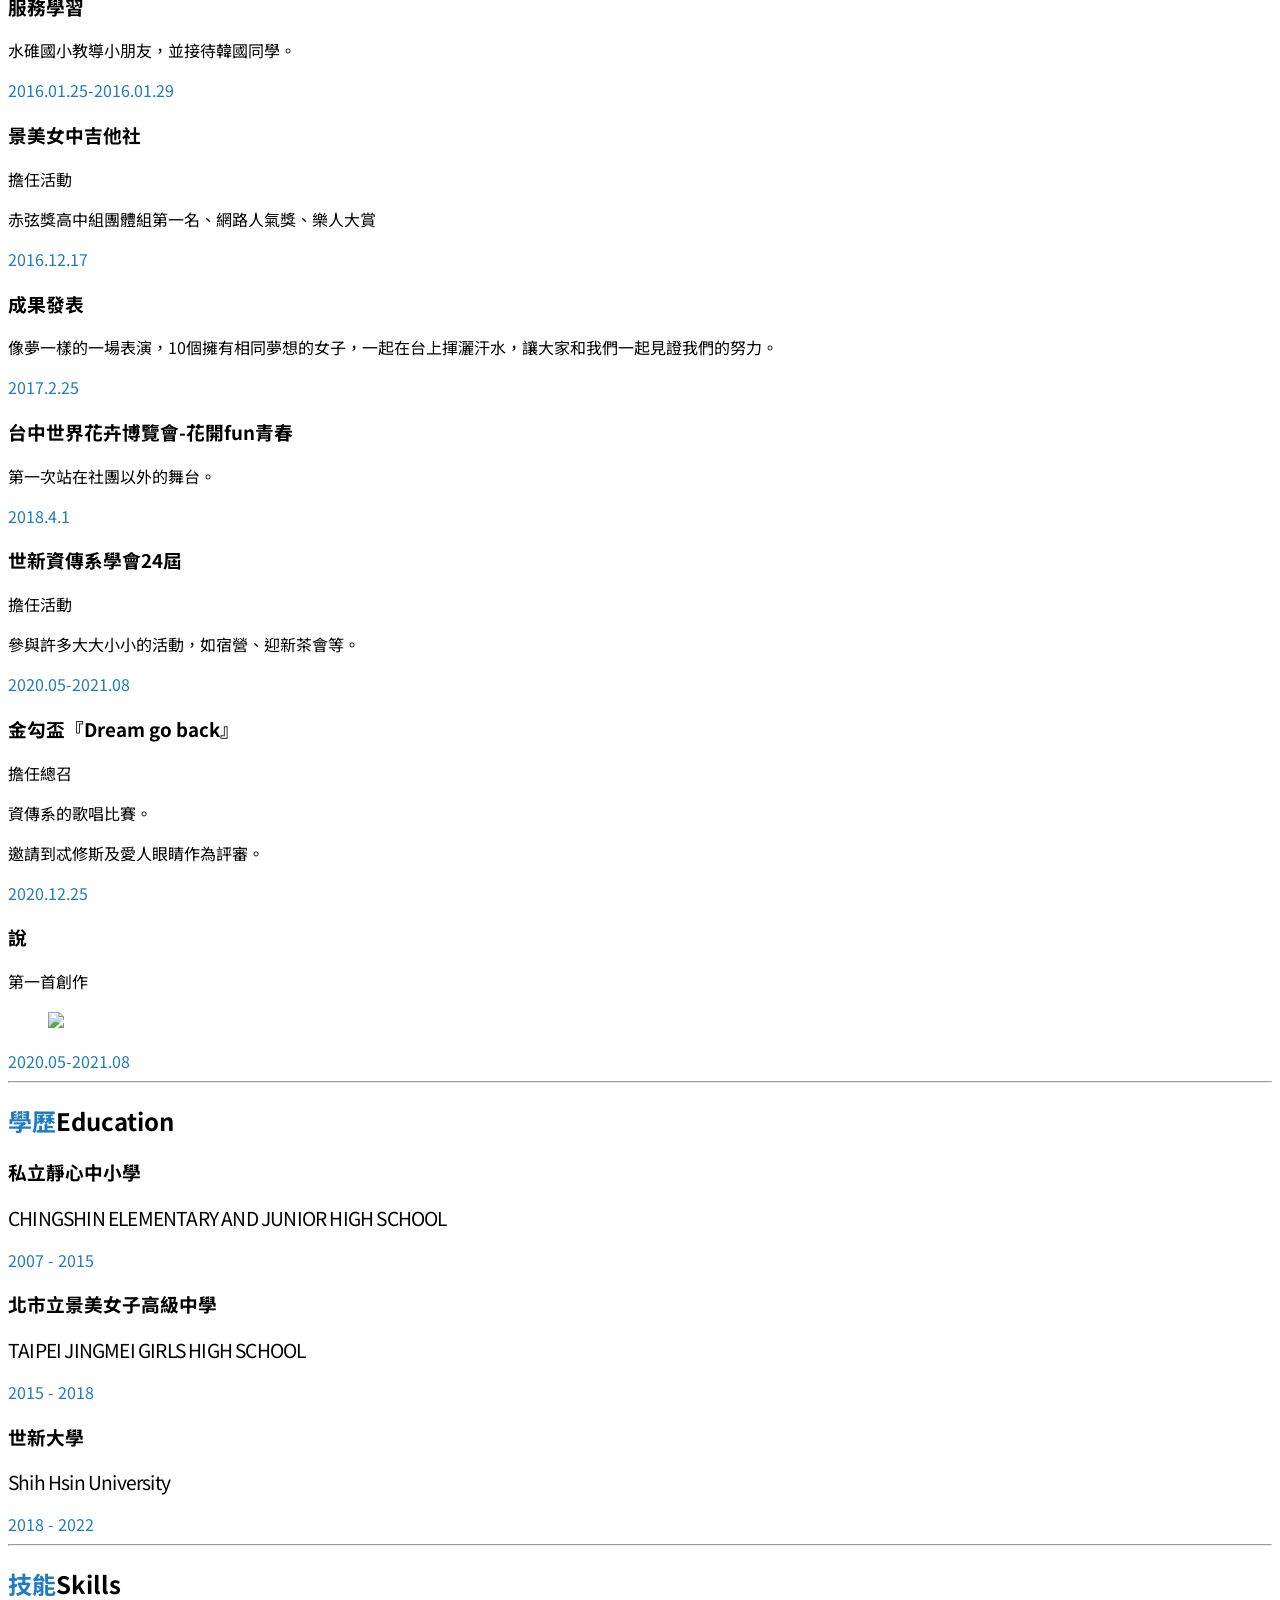
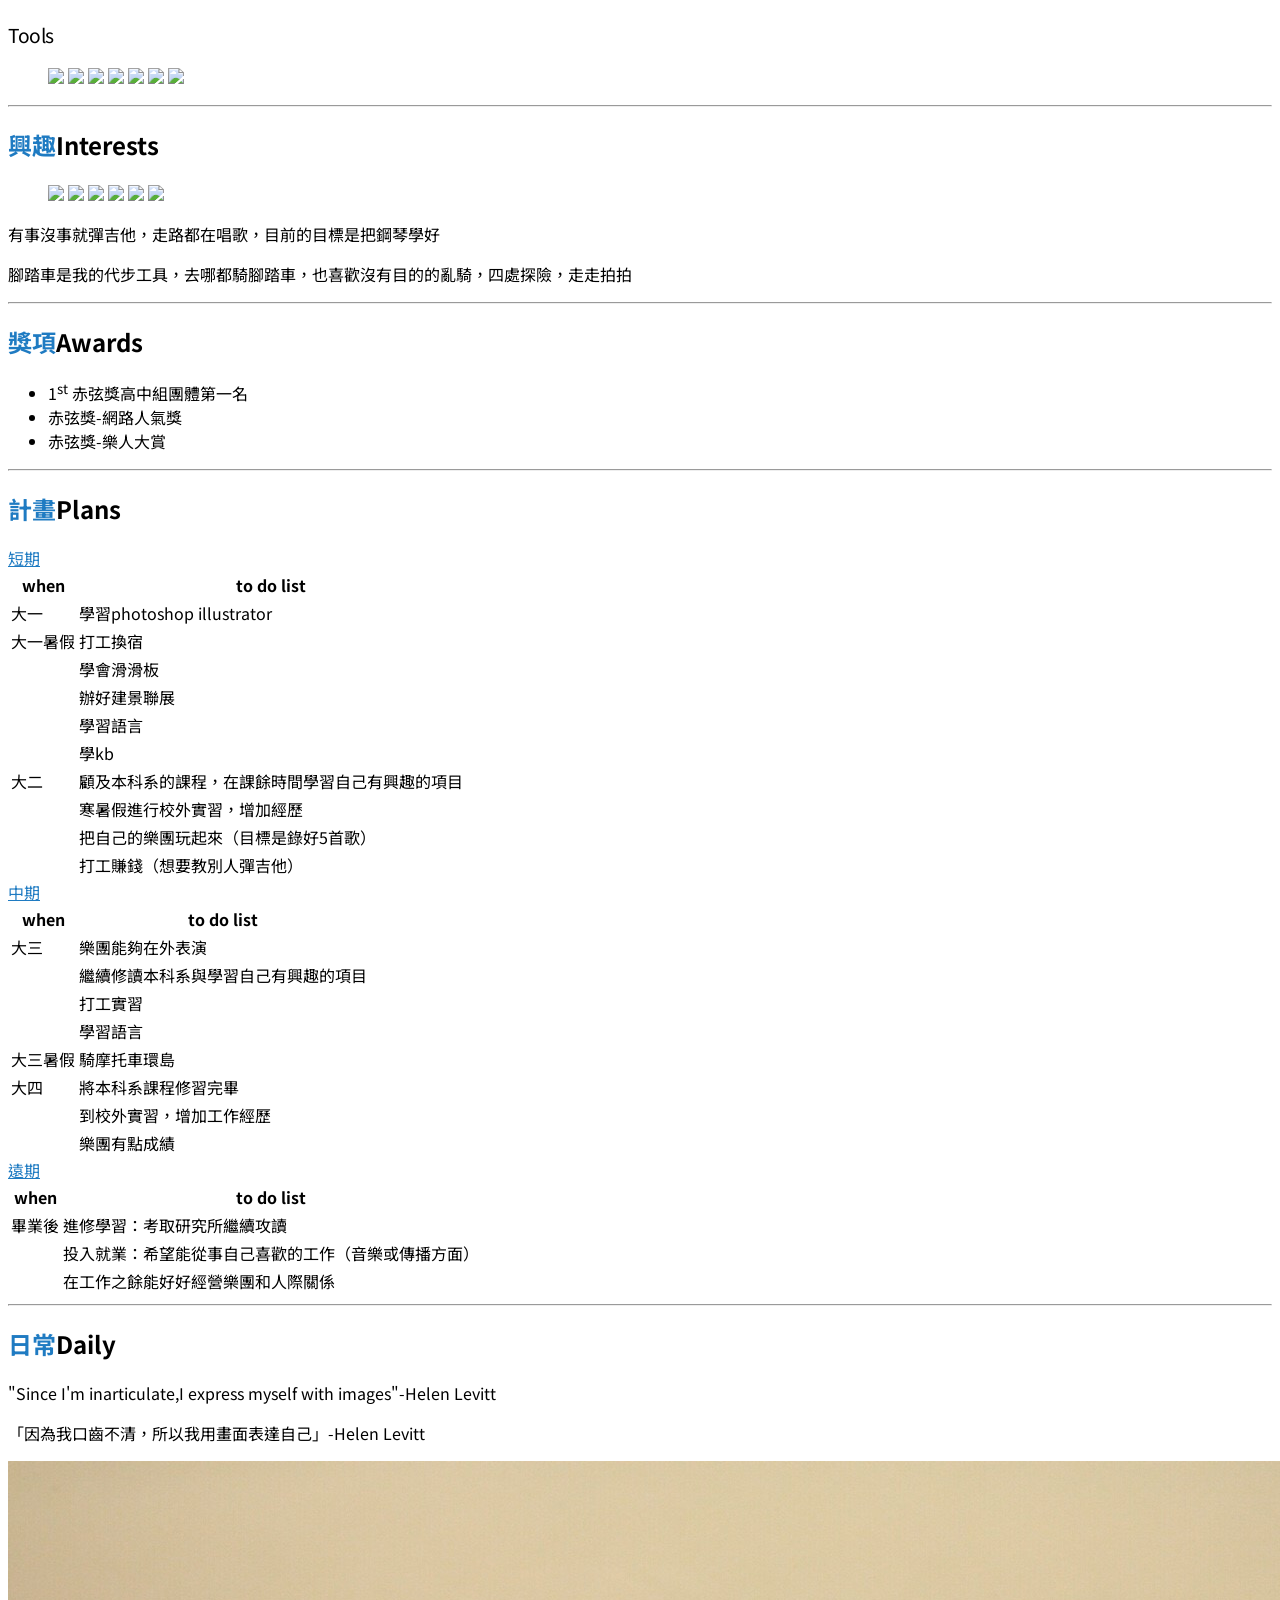
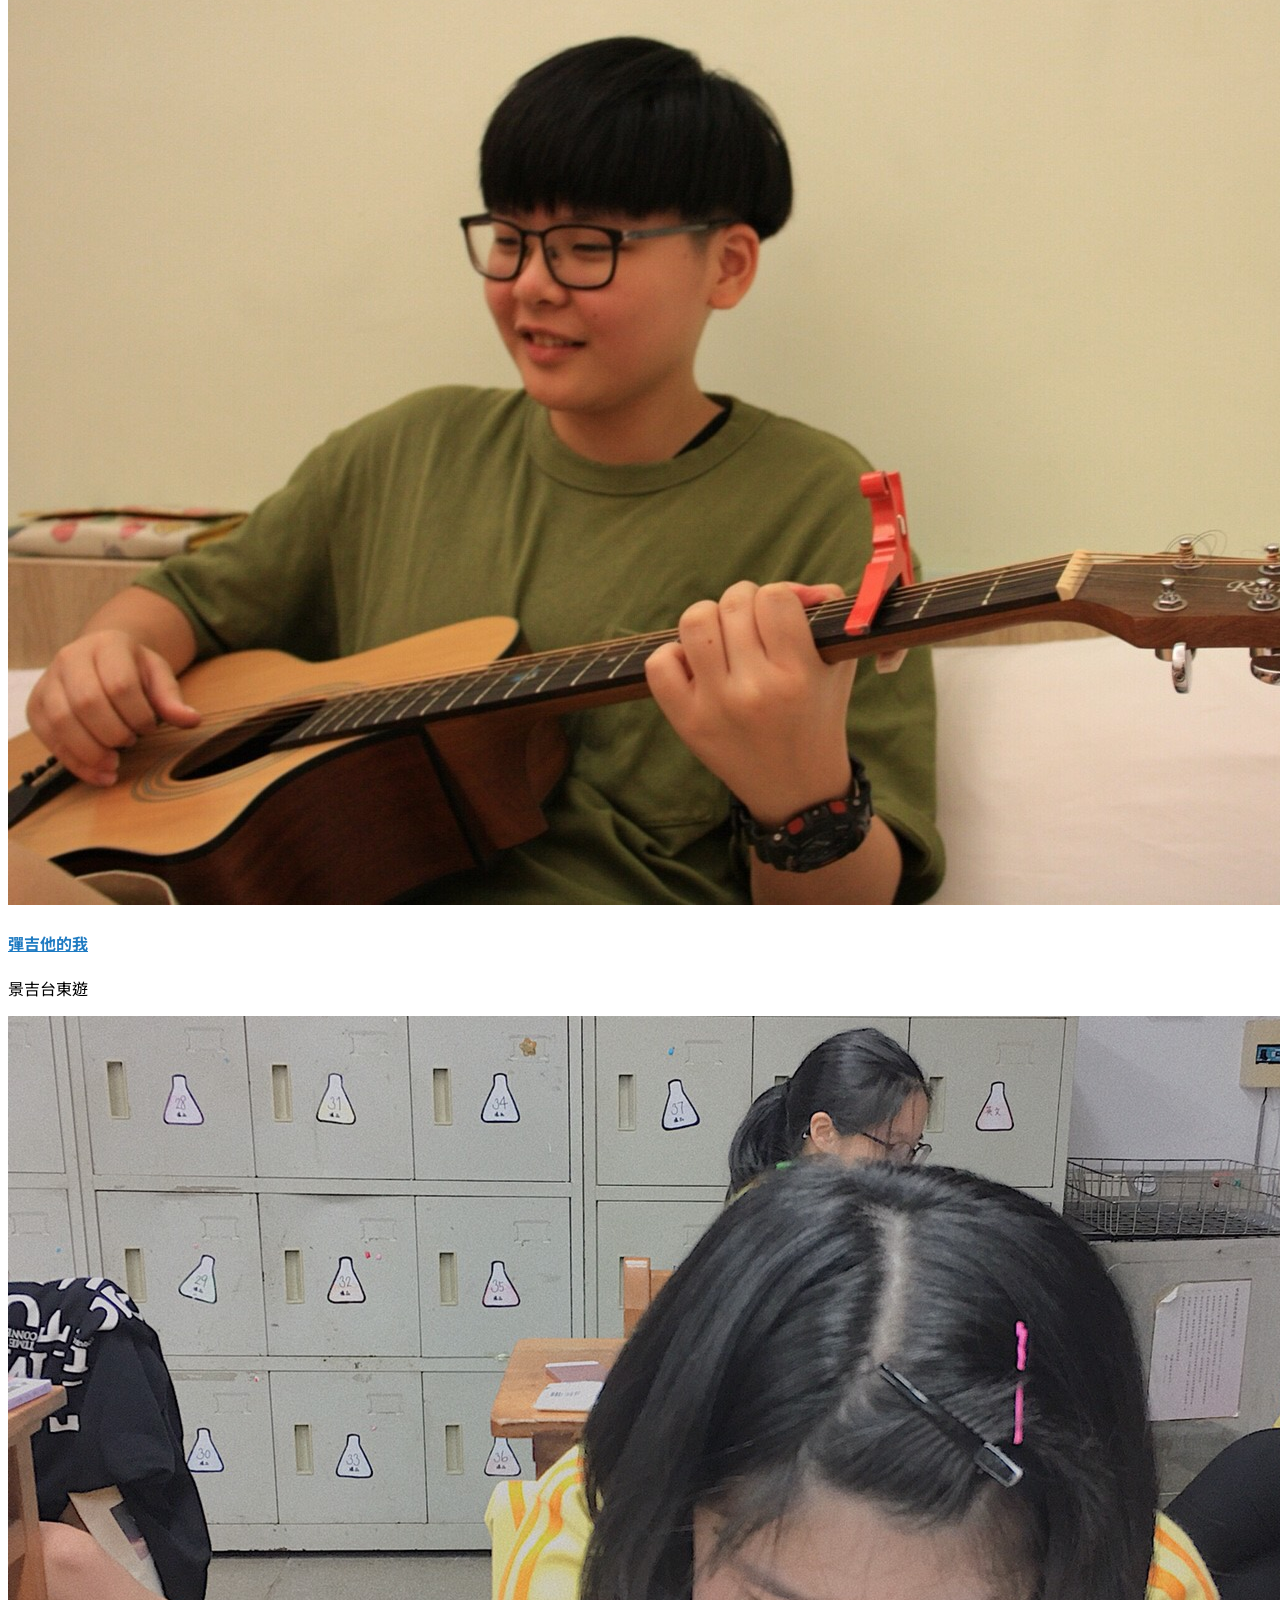
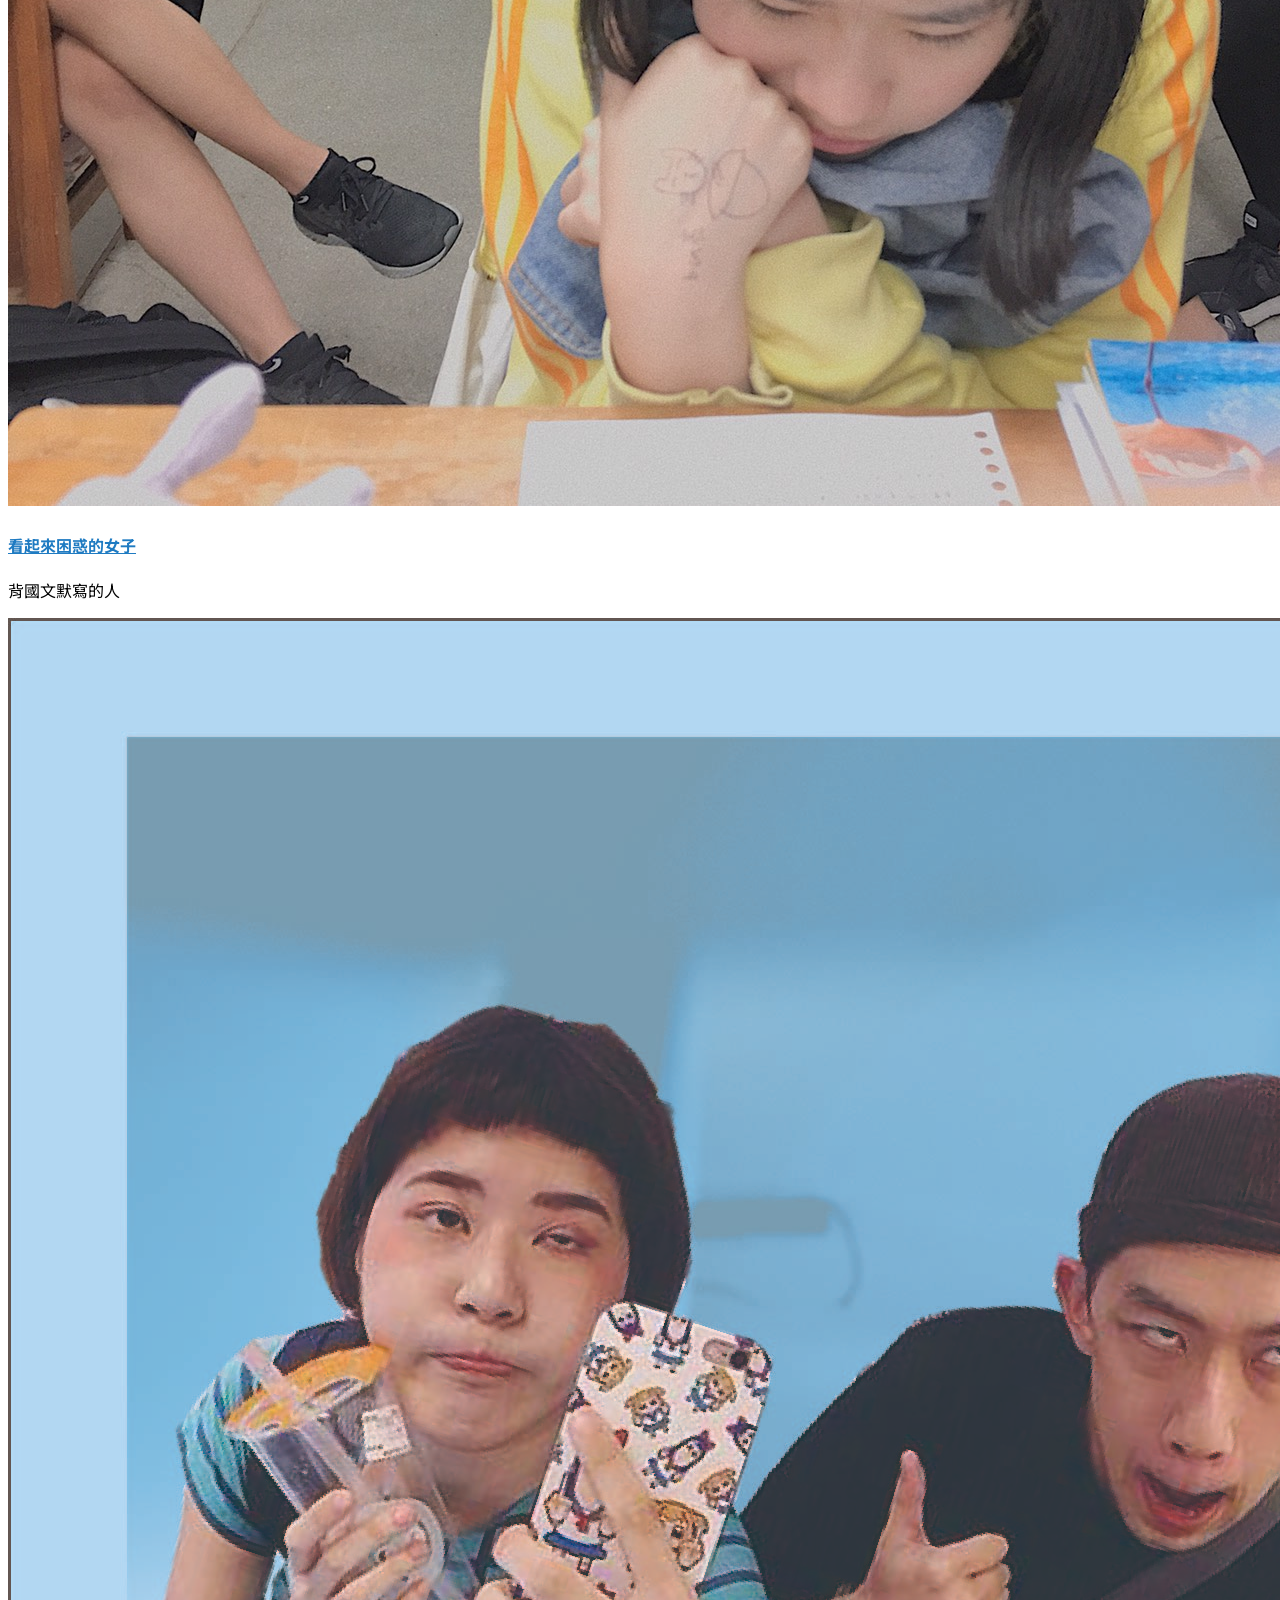
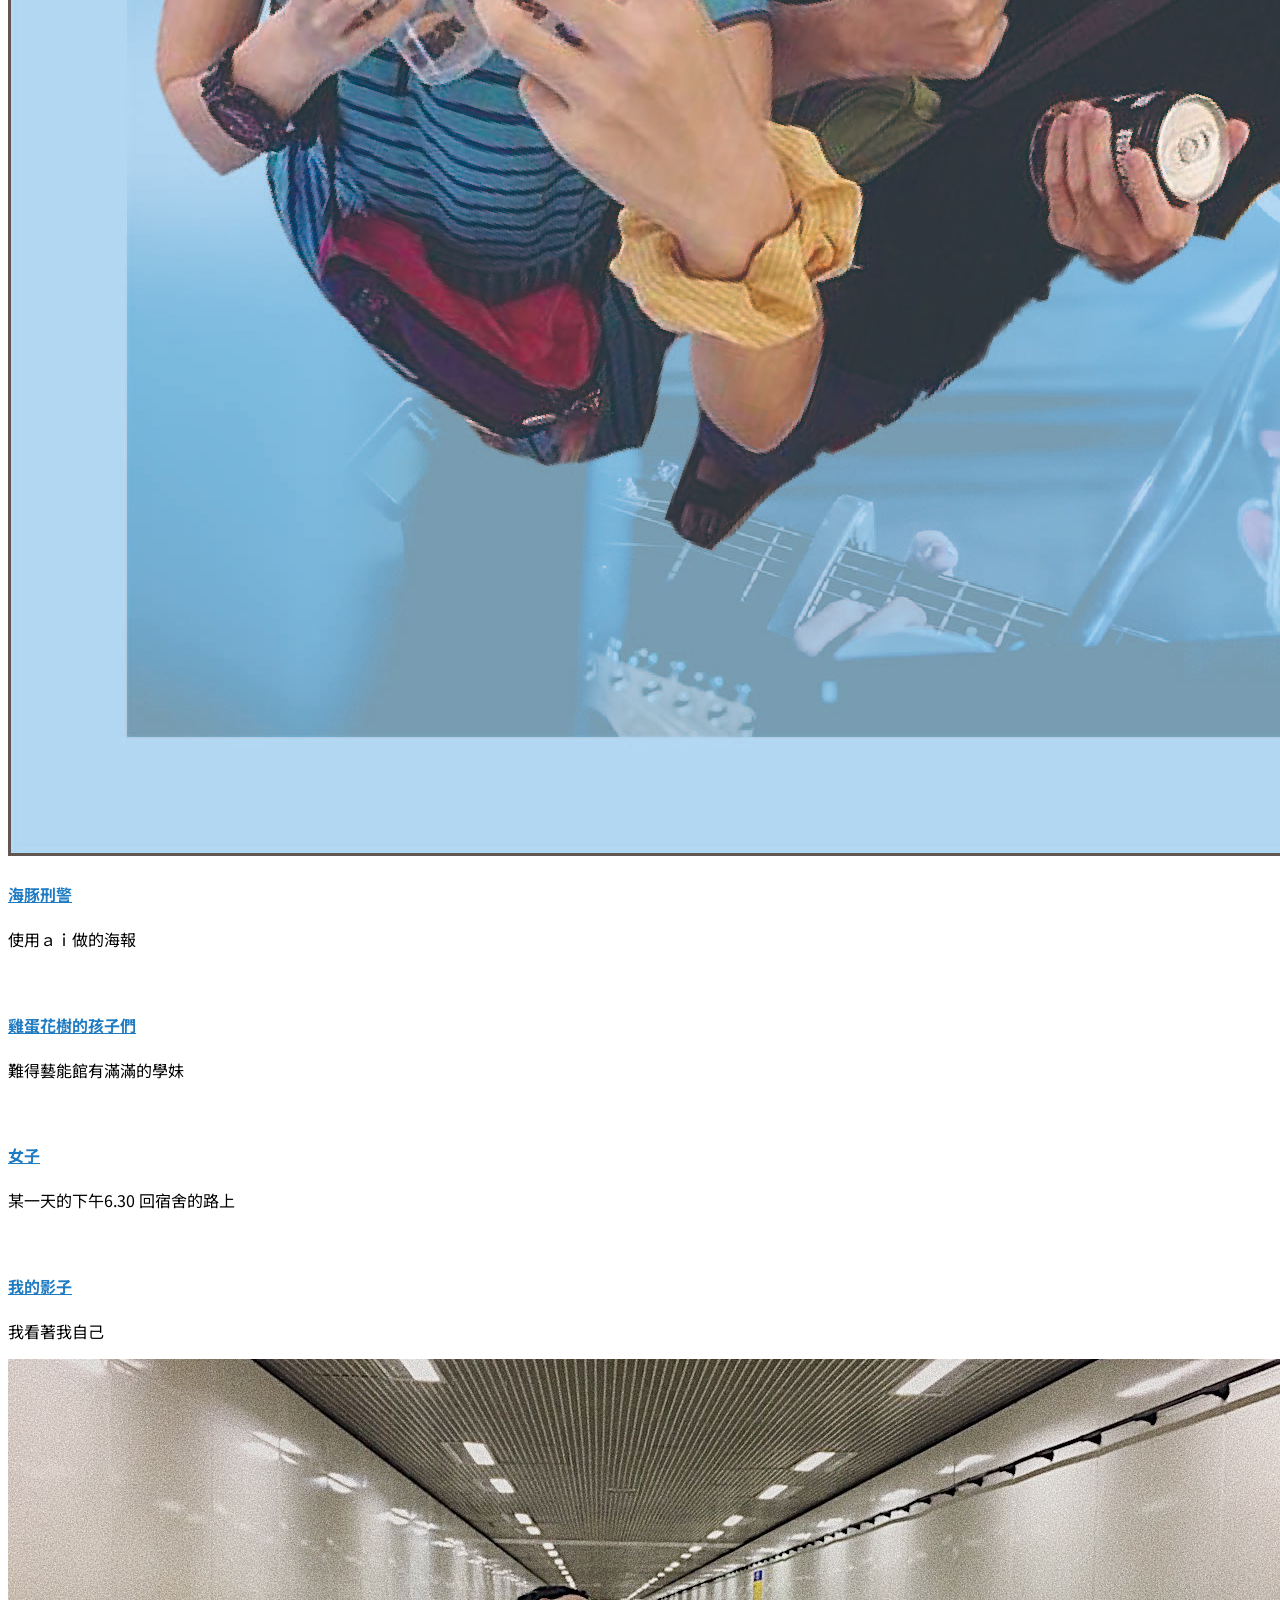
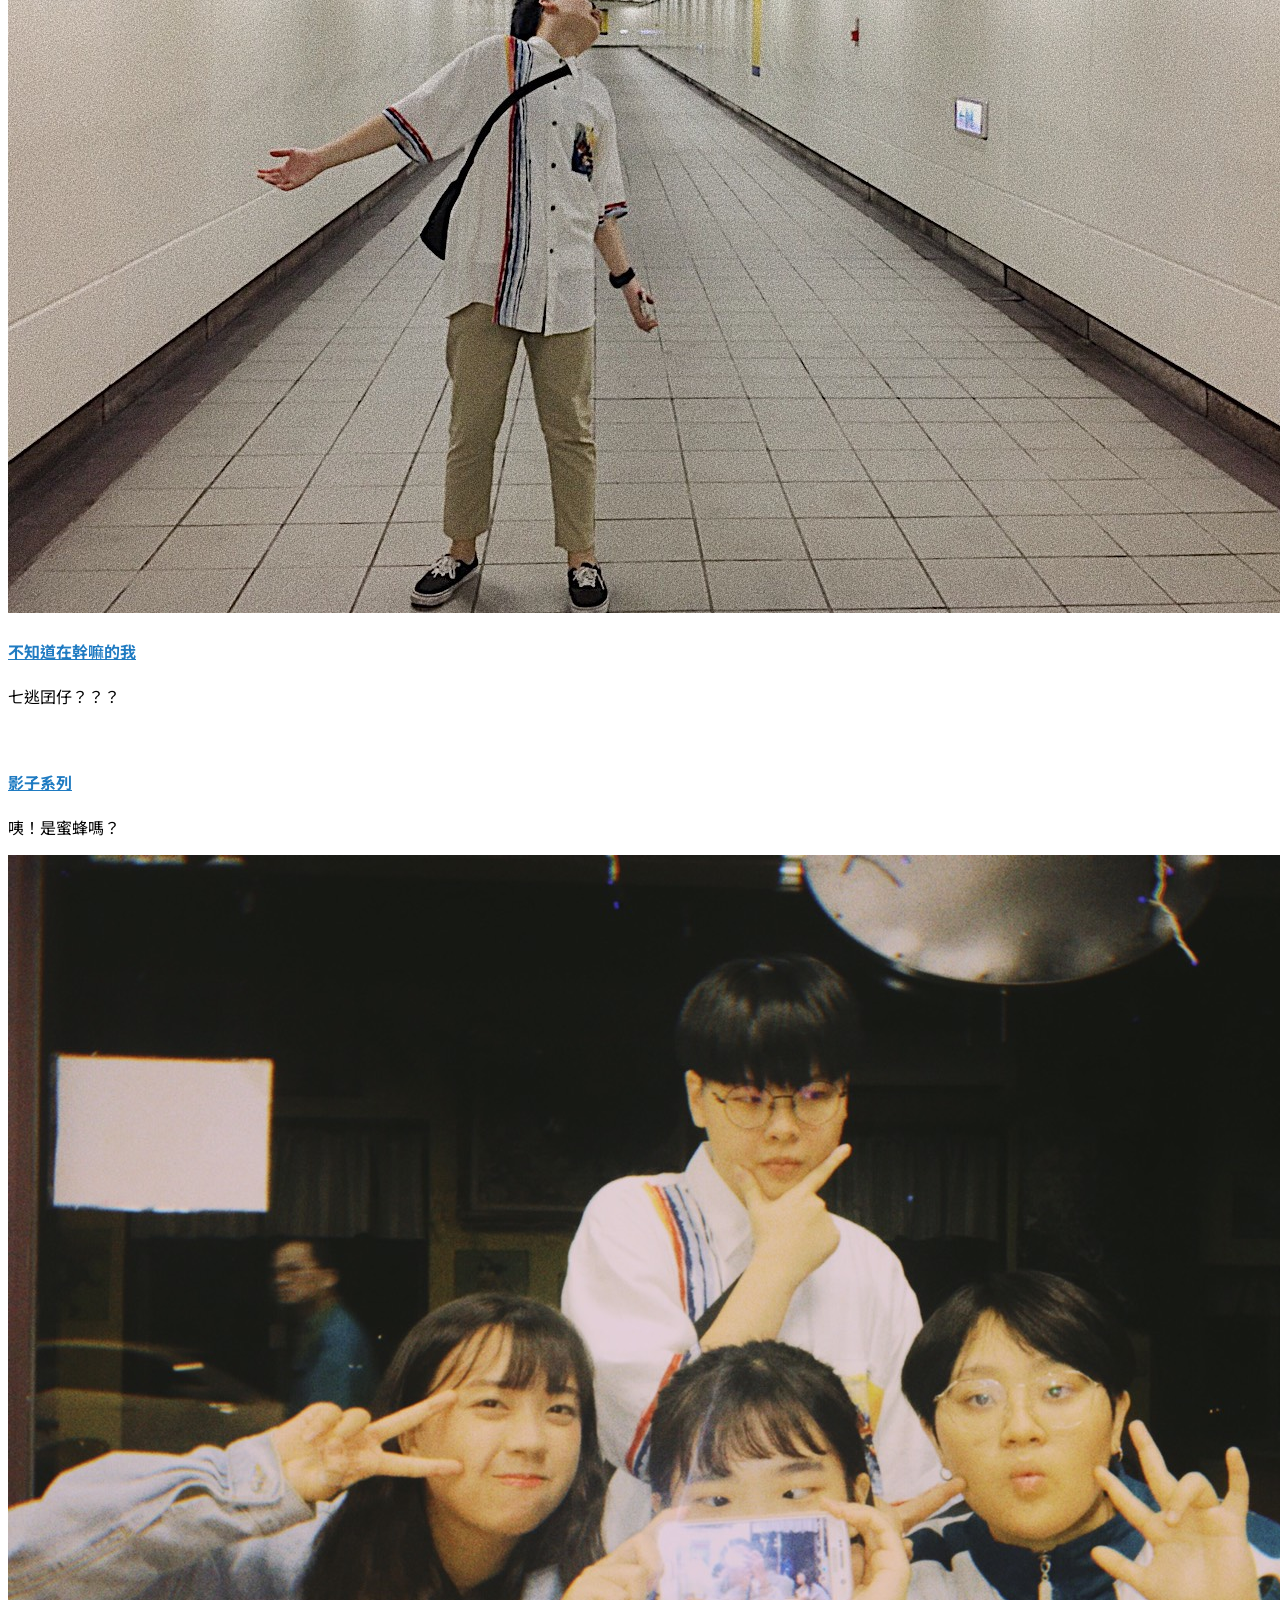
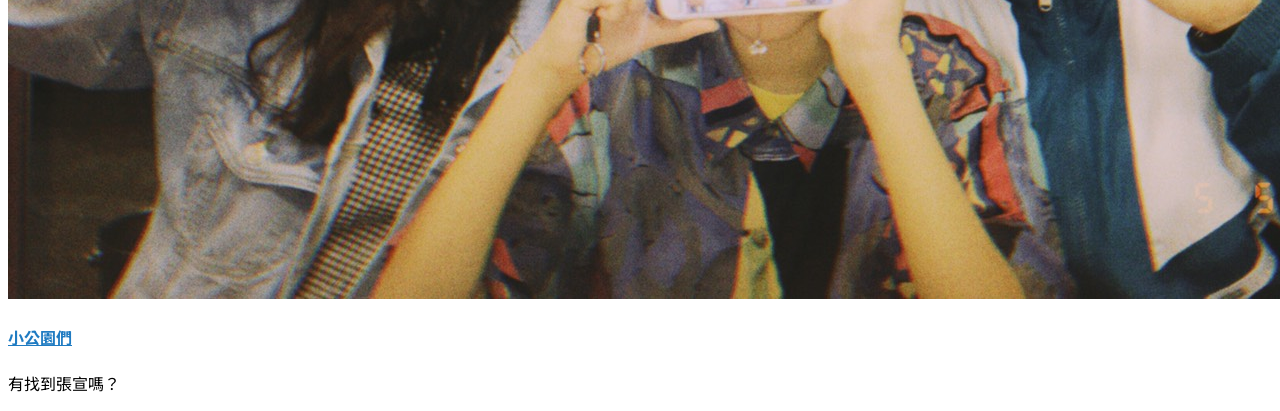
==== commit 8987ddce: "Update index.html" ====
--- a/index.html
+++ b/index.html
@@ -181,11 +181,11 @@
             <div class="subheading mb-3"></div>
            <p>第一首創作 </p>
           </div>
-	 <div class="social-icons">
+	  <ul class="list-inline dev-icons">
           <a href="https://www.youtube.com/watch?v=LsFuUU3xHe0">
          <img src="https://img.icons8.com/plasticine/100/000000/youtube.png"/>
           </a>
-	</div>	
+	</ul>	
 
           <div class="resume-date text-md-right">
             <span class="text-primary">2020.05-2021.08</span>
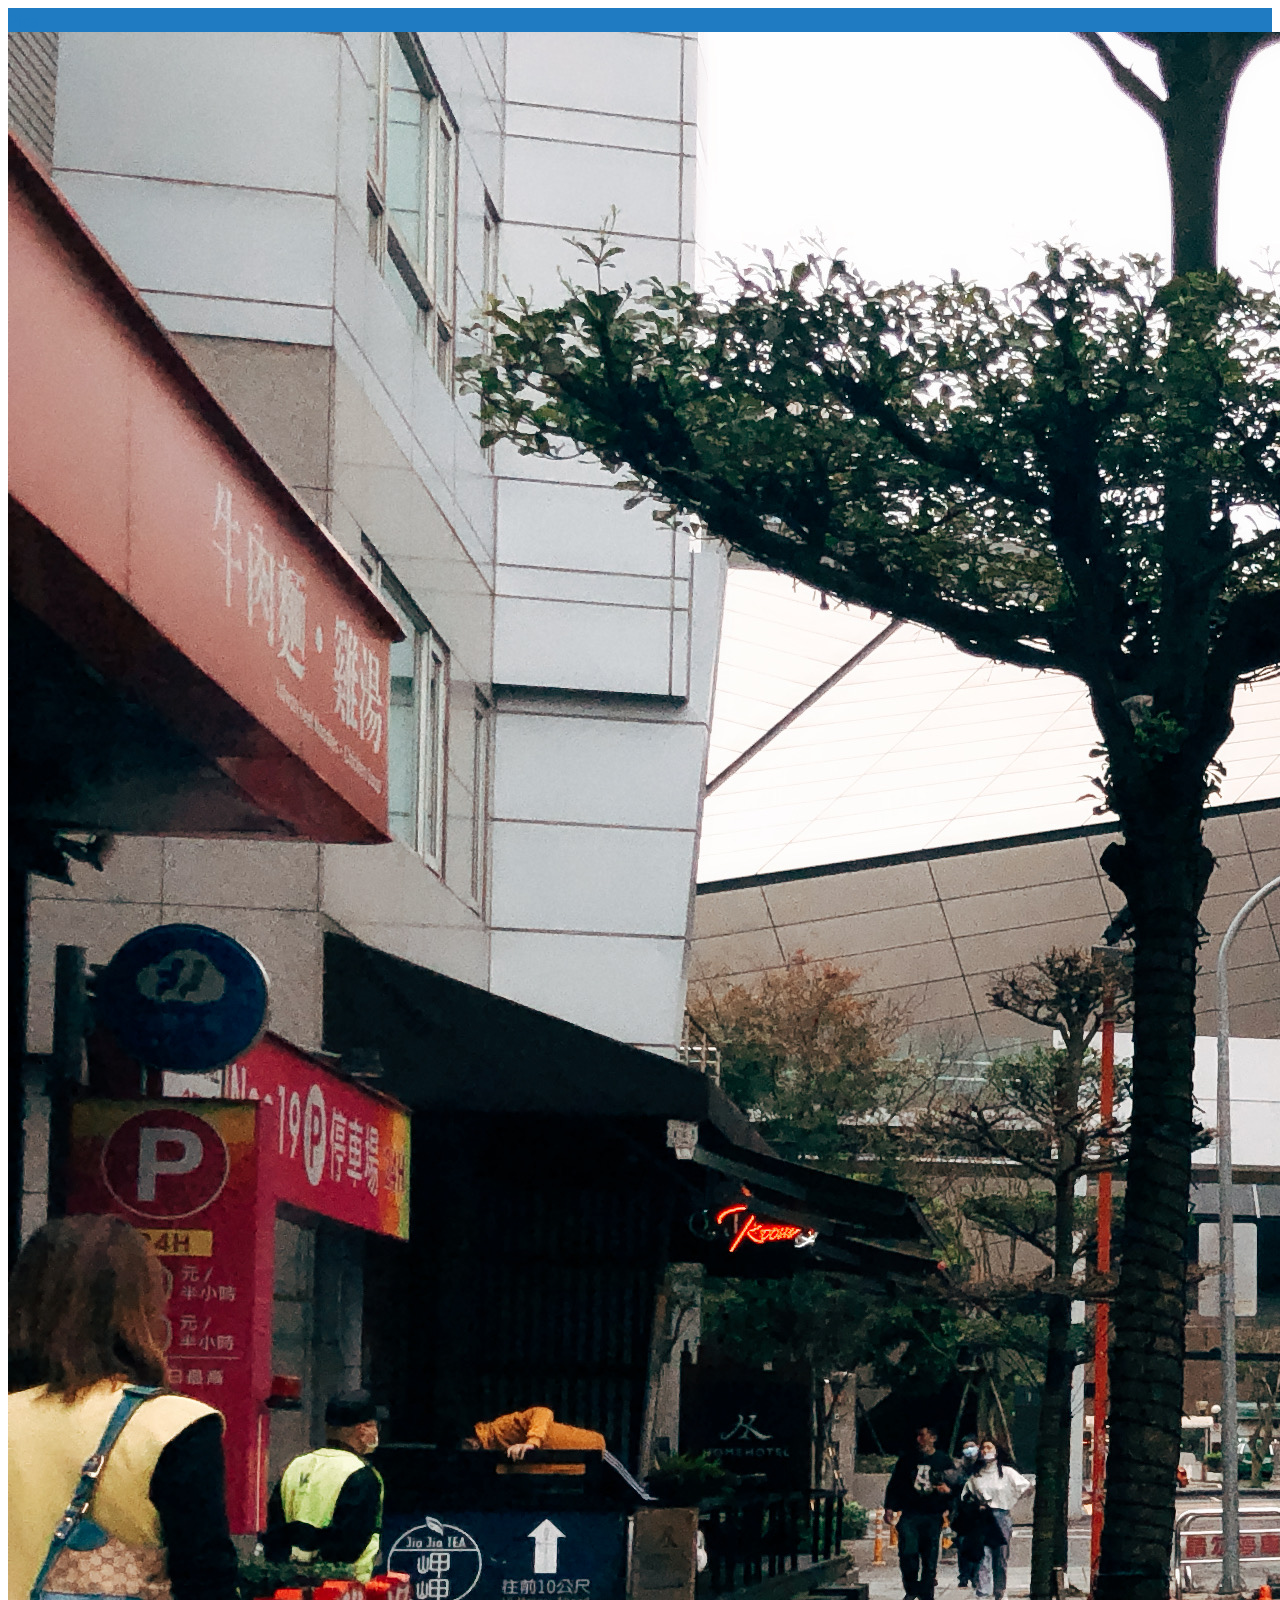
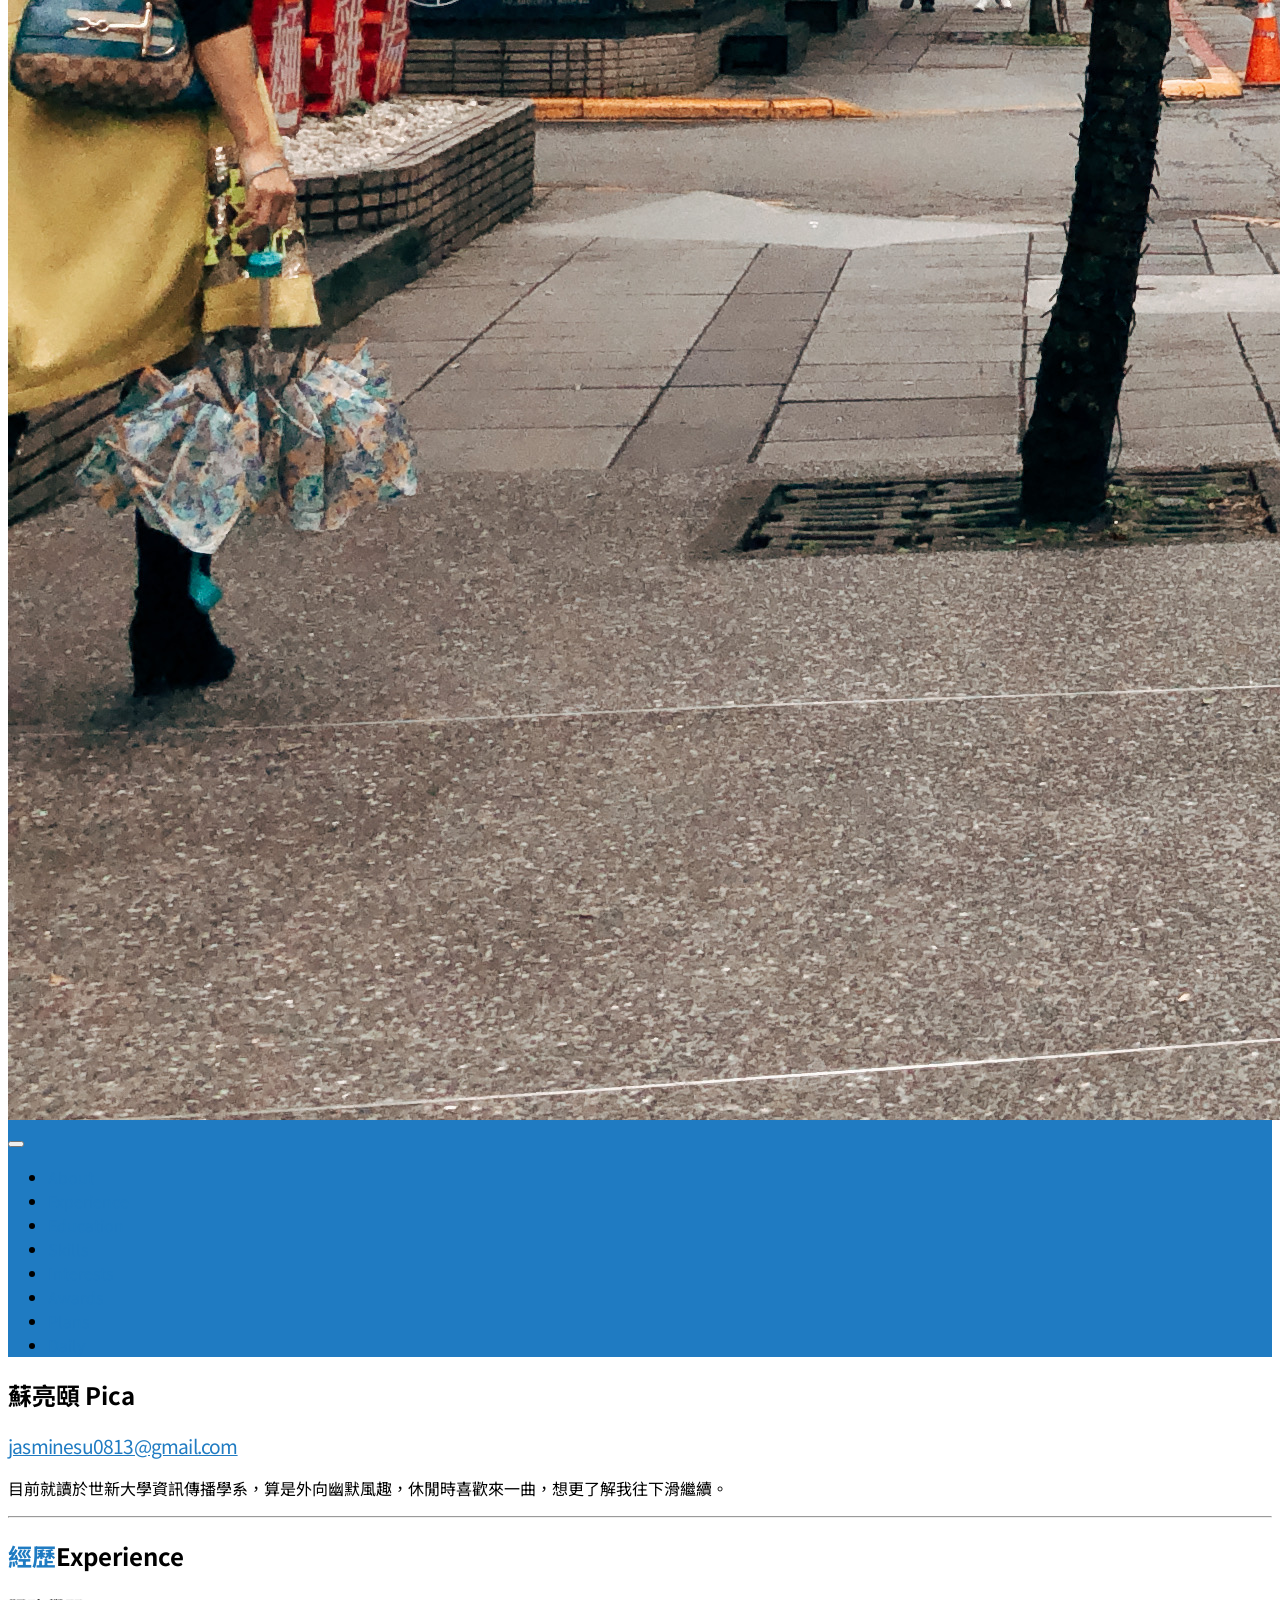
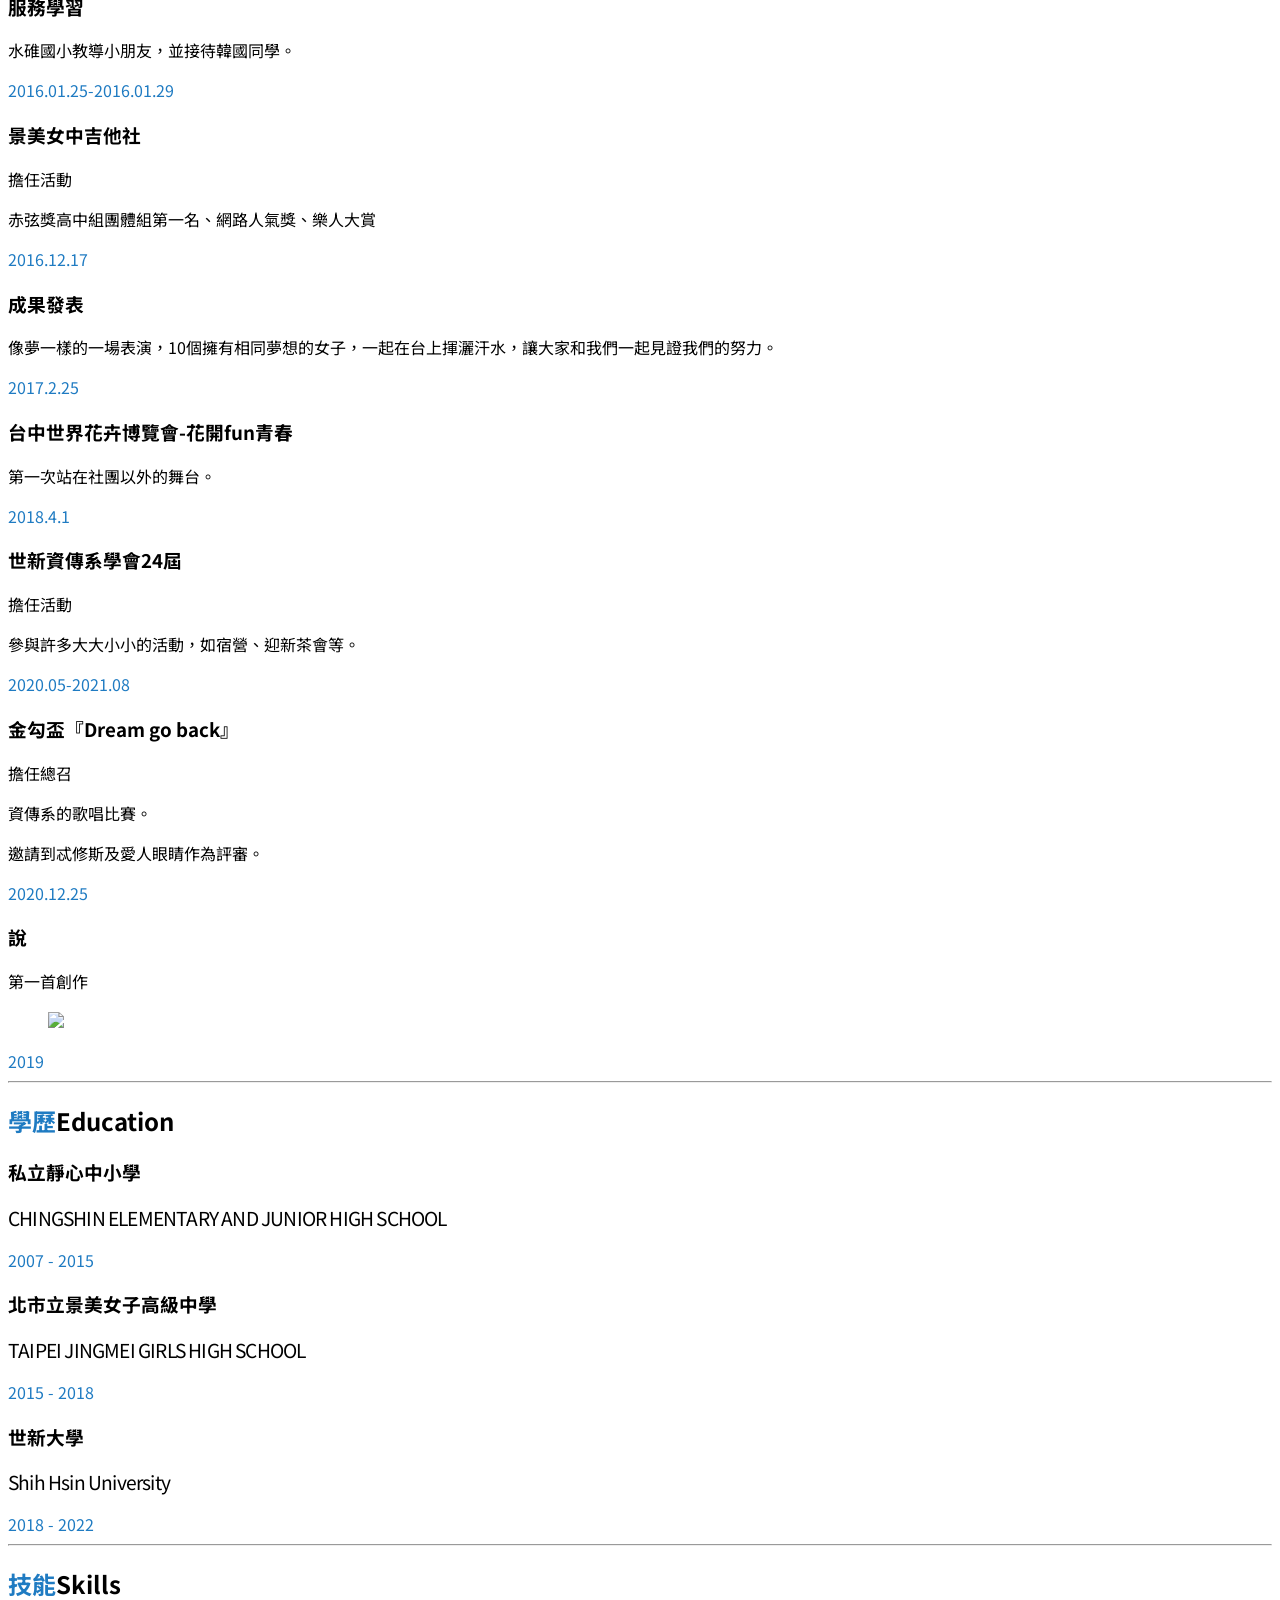
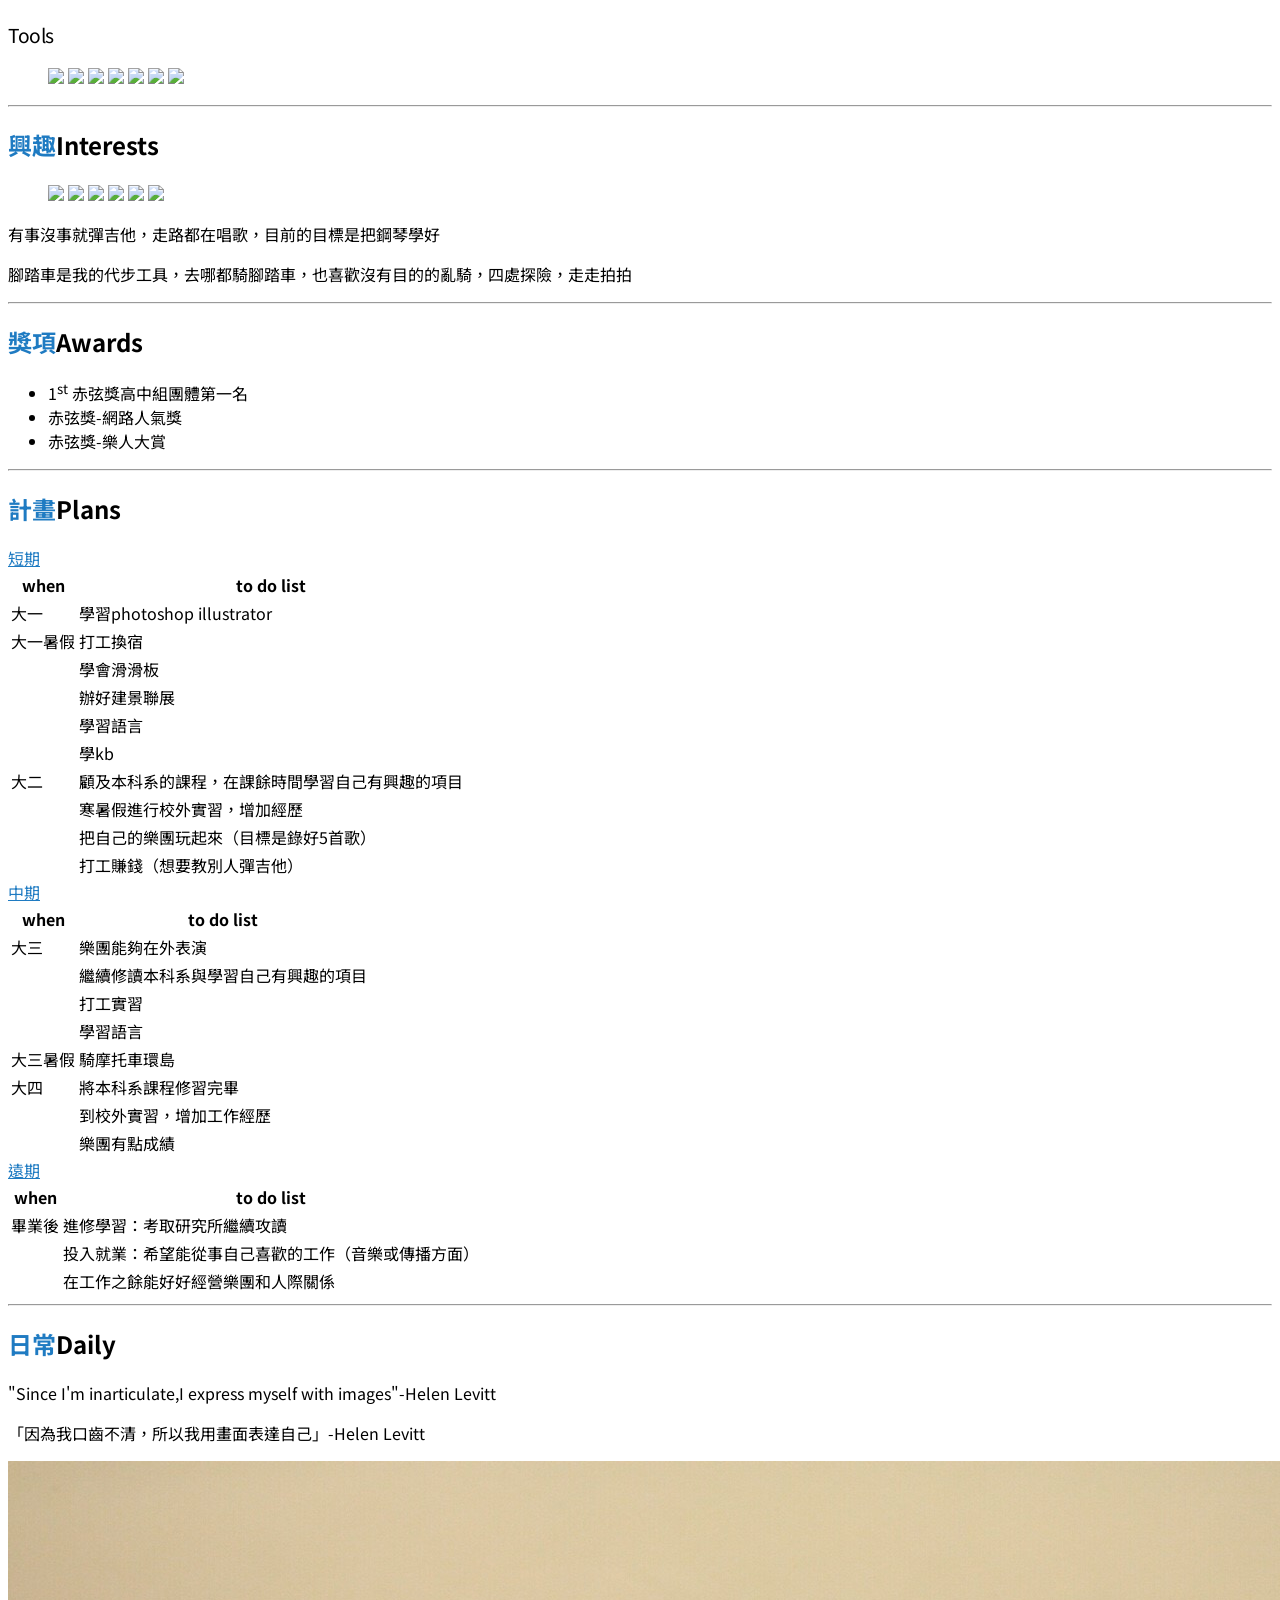
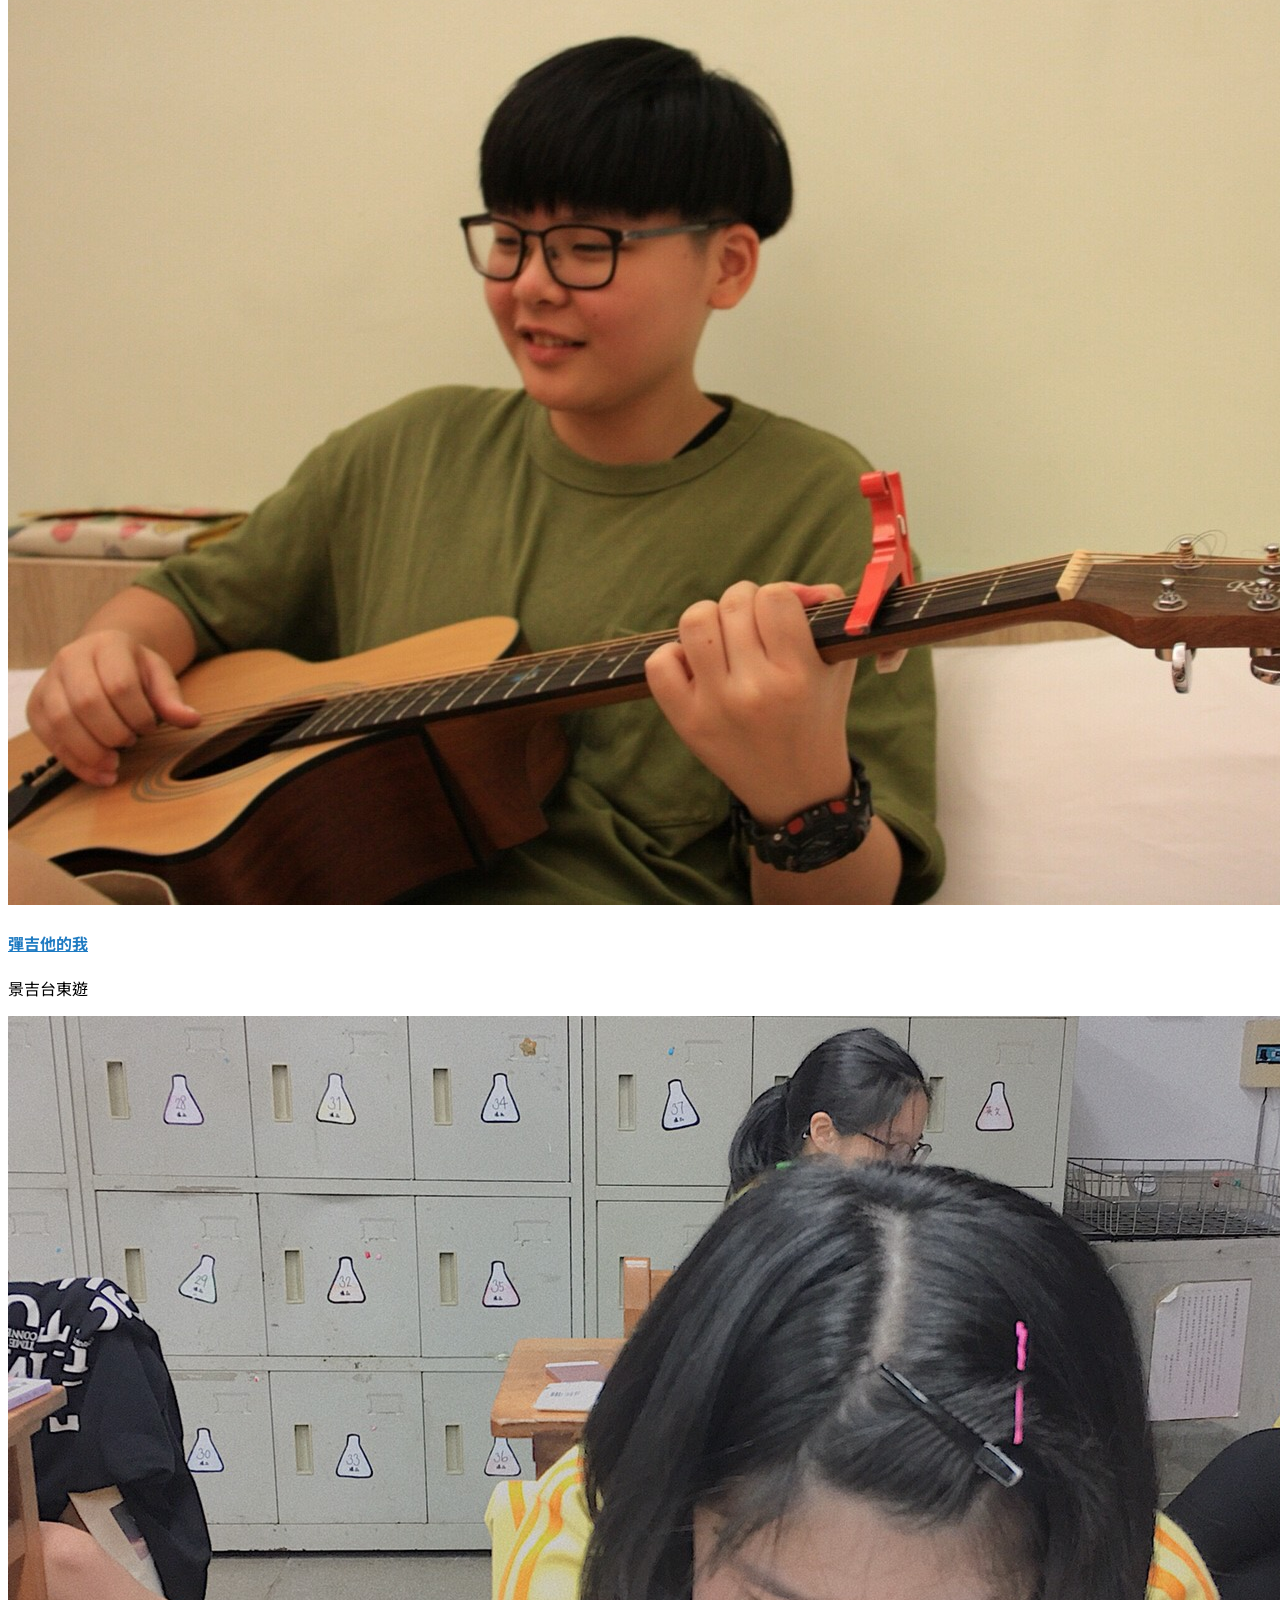
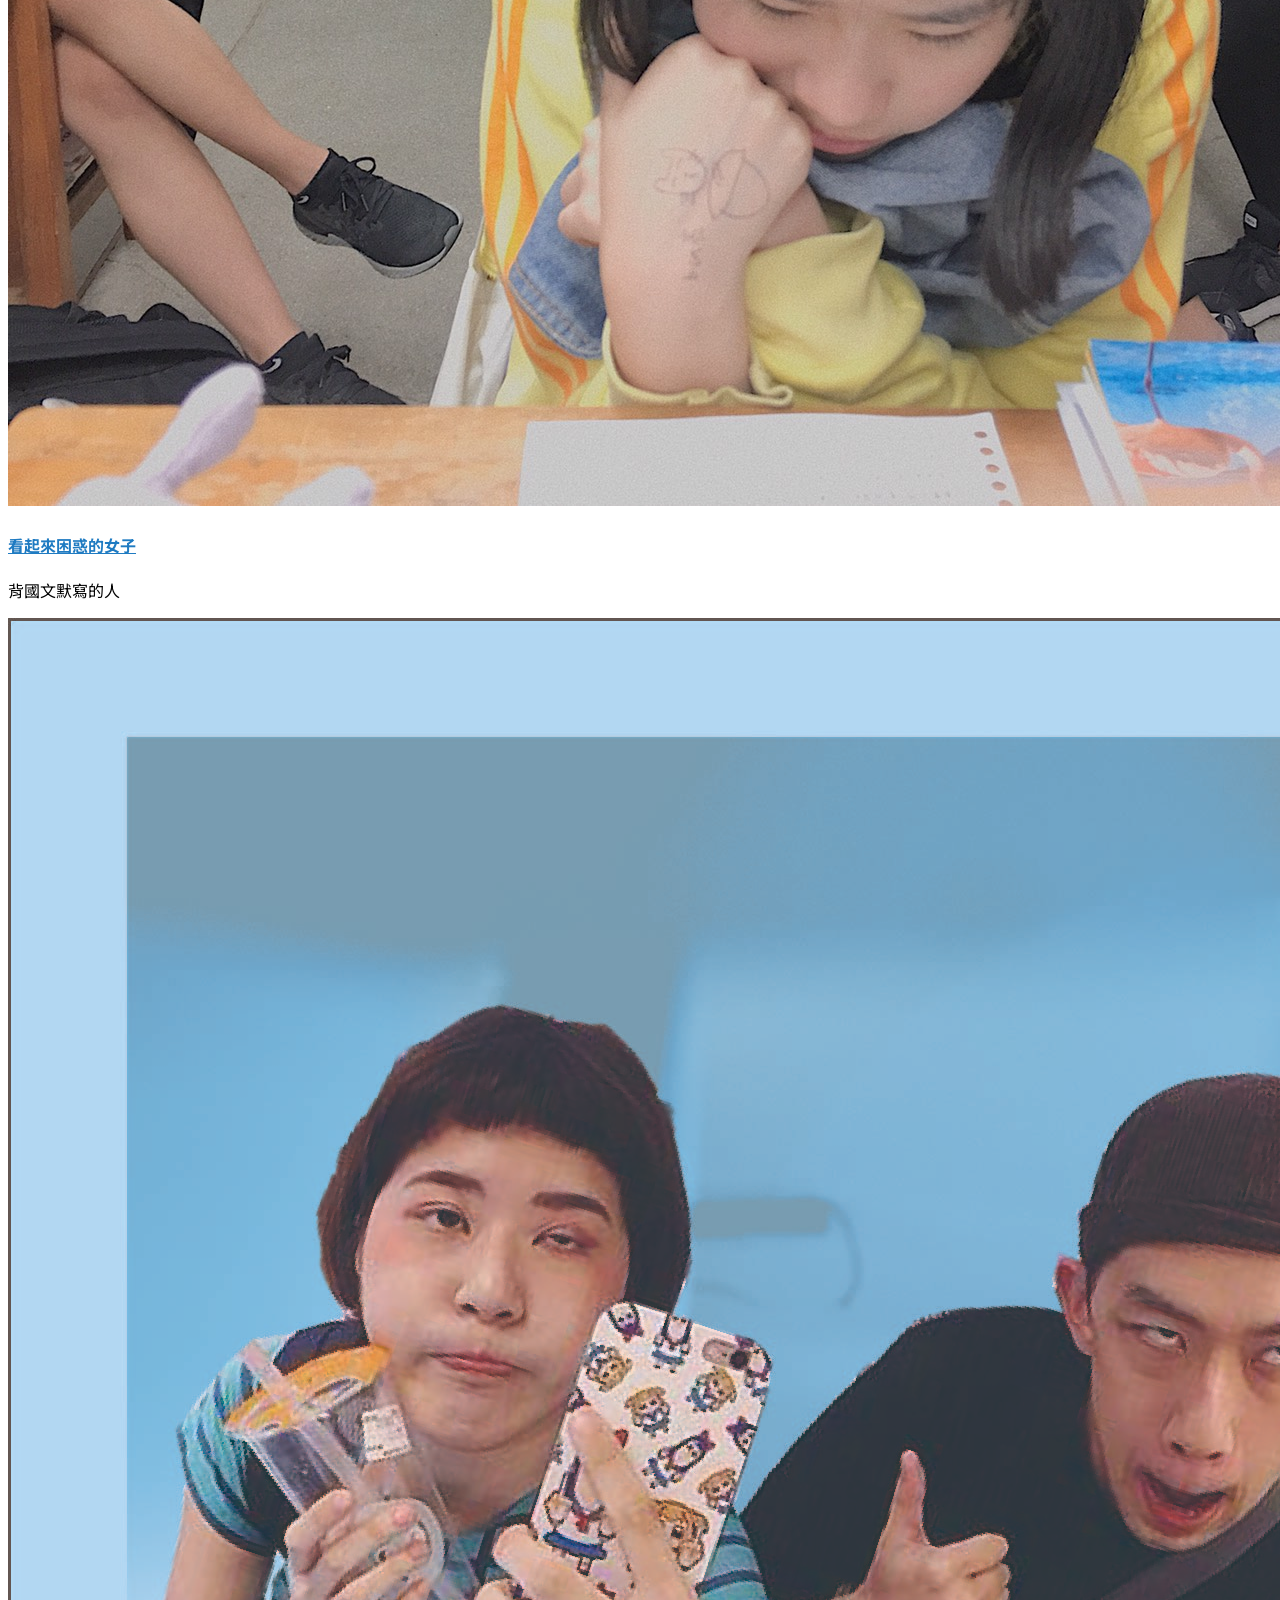
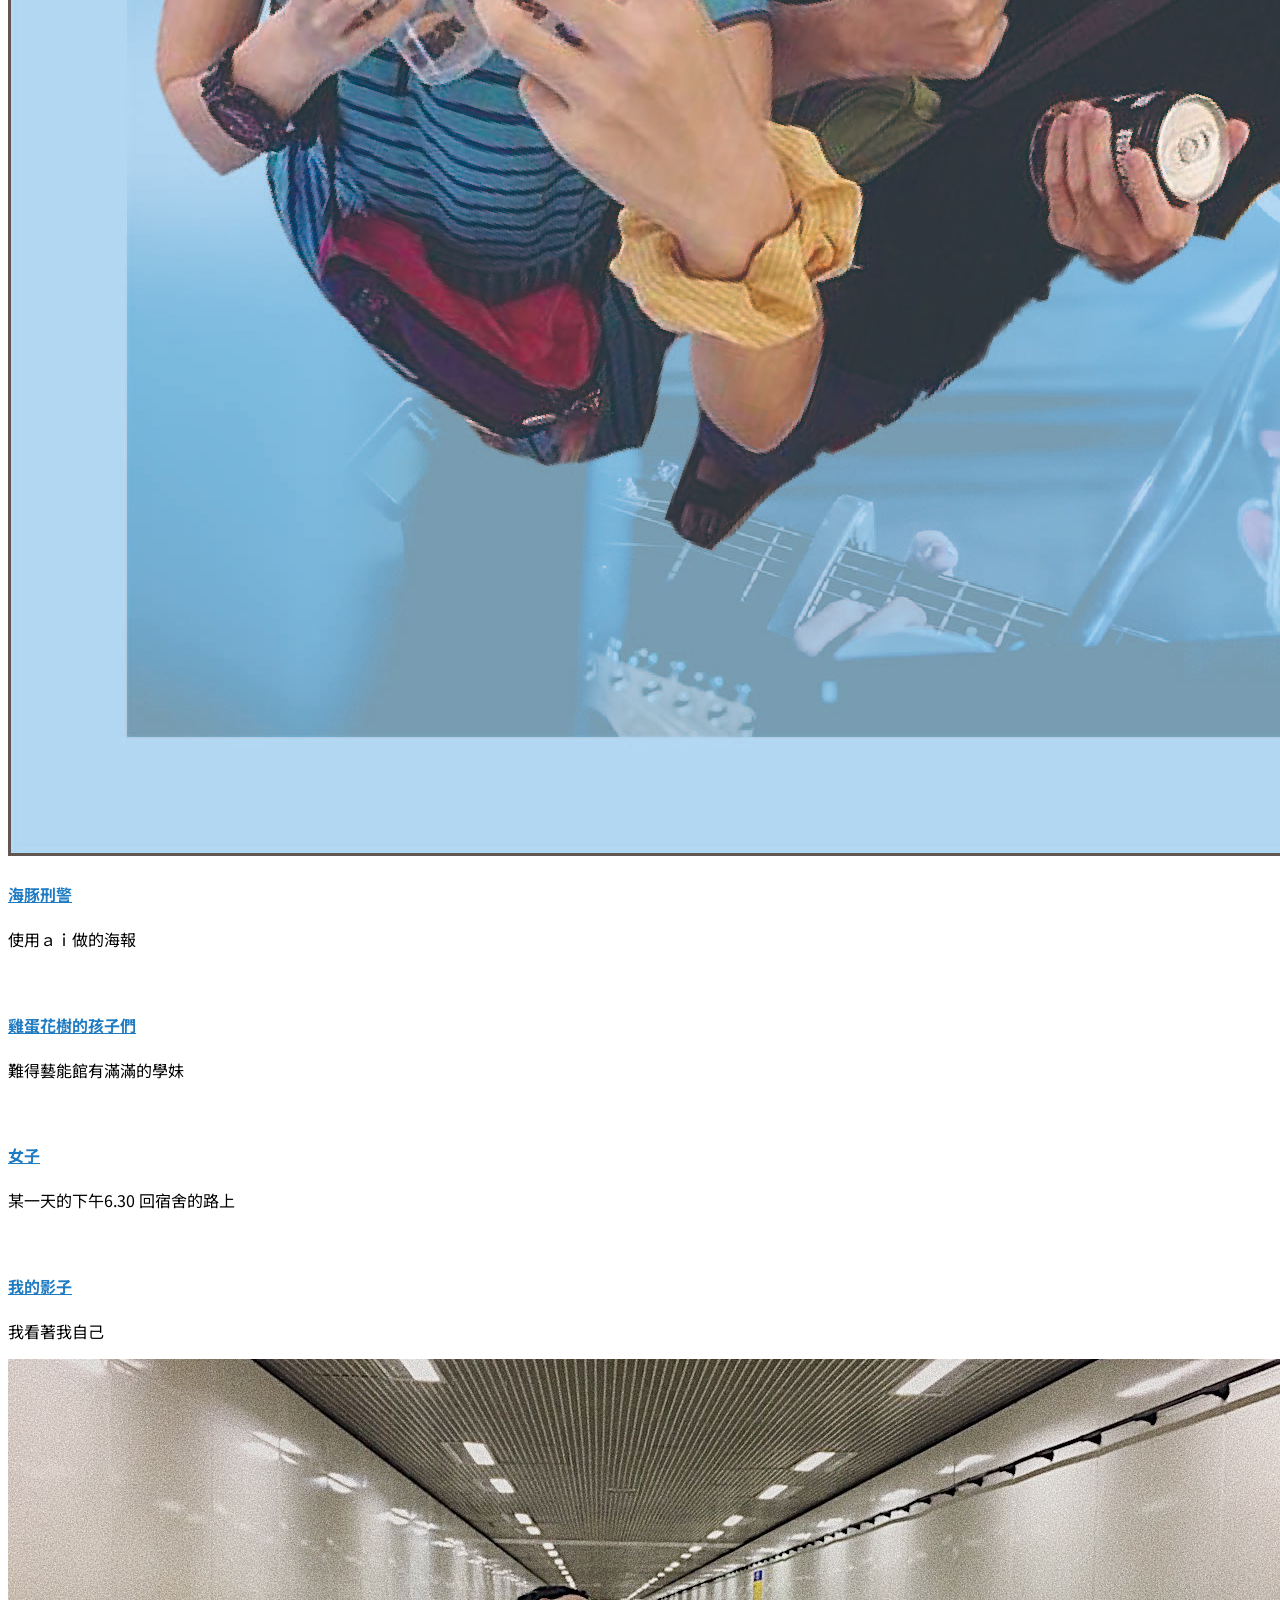
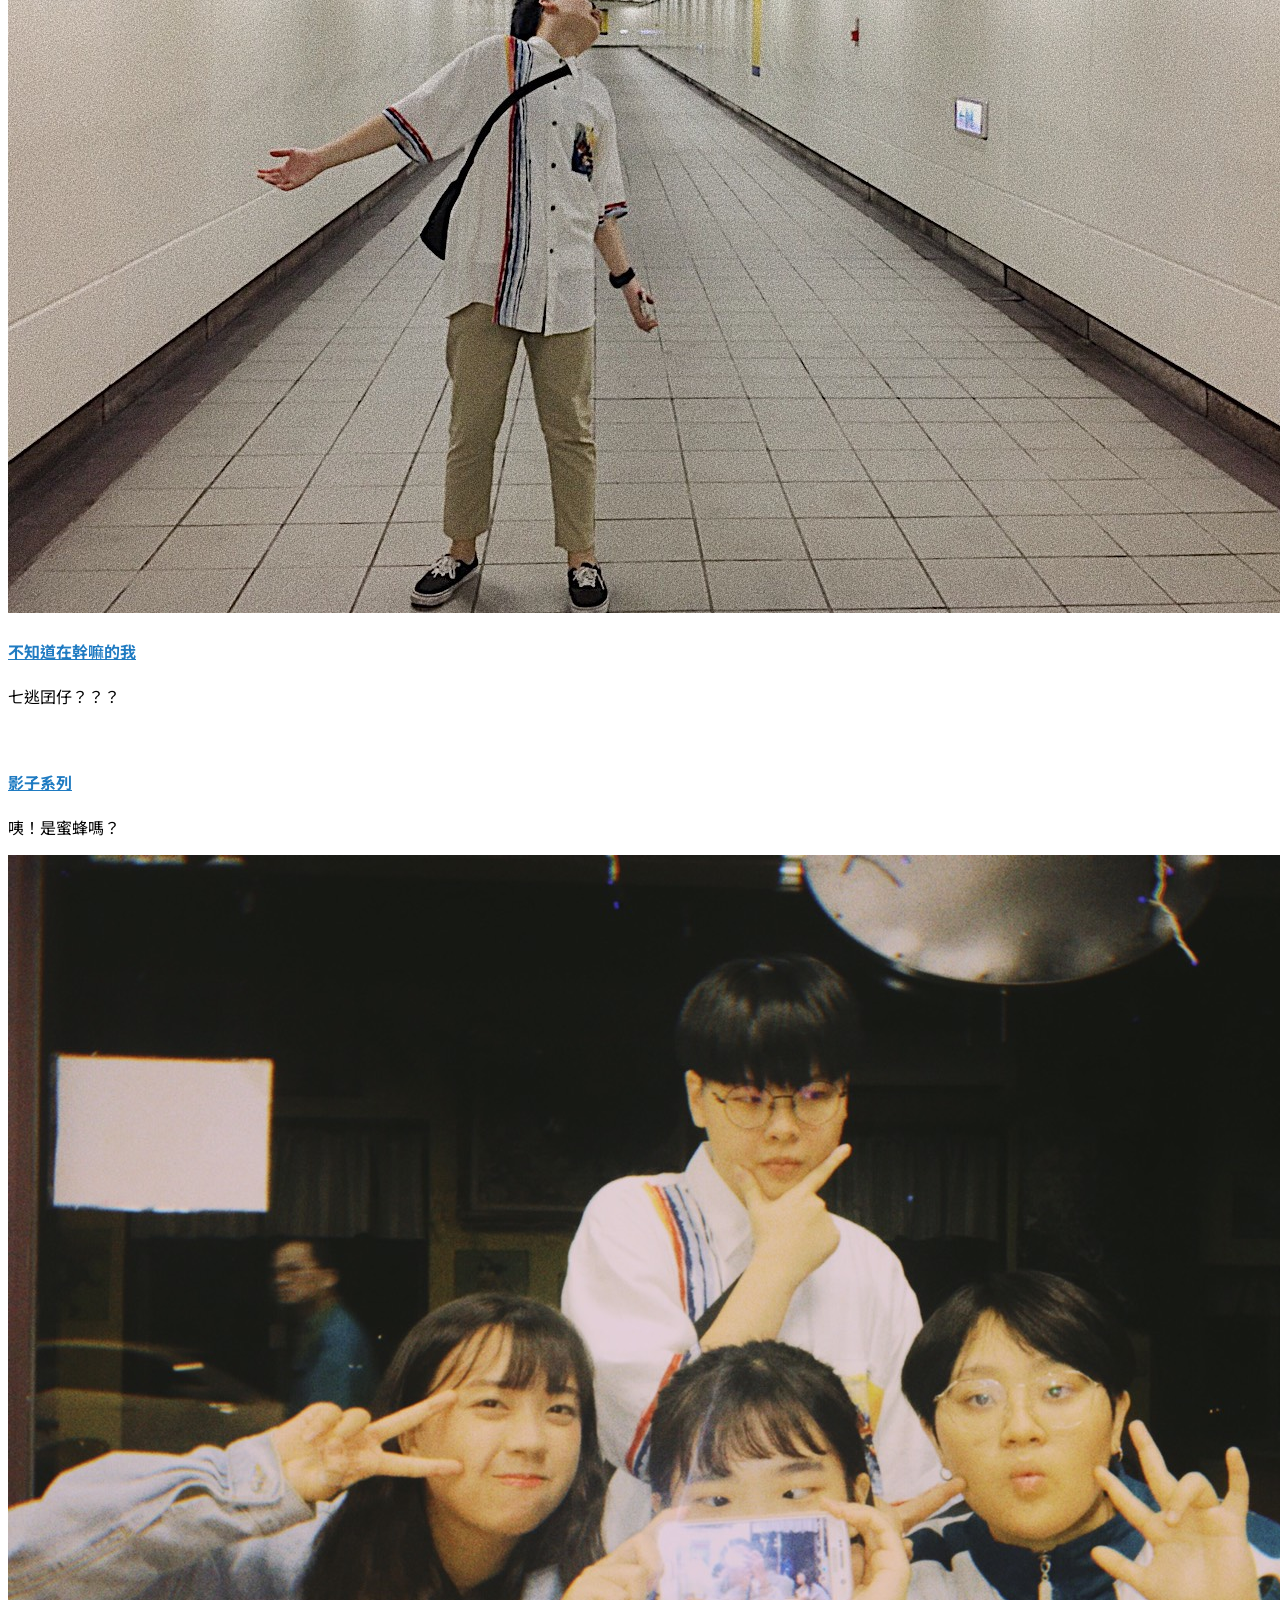
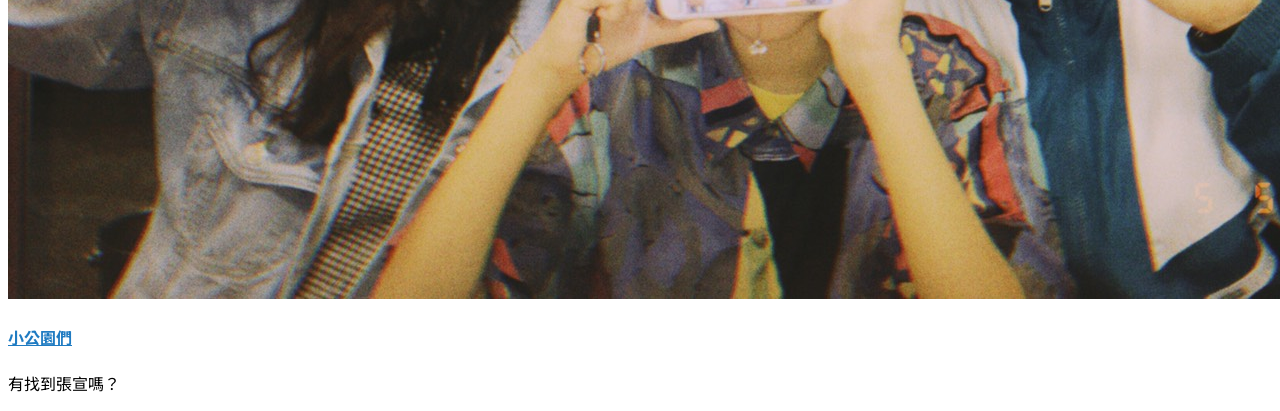
==== commit ab9f7cca: "Update index.html" ====
--- a/index.html
+++ b/index.html
@@ -188,7 +188,7 @@
 	</ul>	
 
           <div class="resume-date text-md-right">
-            <span class="text-primary">2020.05-2021.08</span>
+            <span class="text-primary">2019</span>
           </div>
         </div>     
       
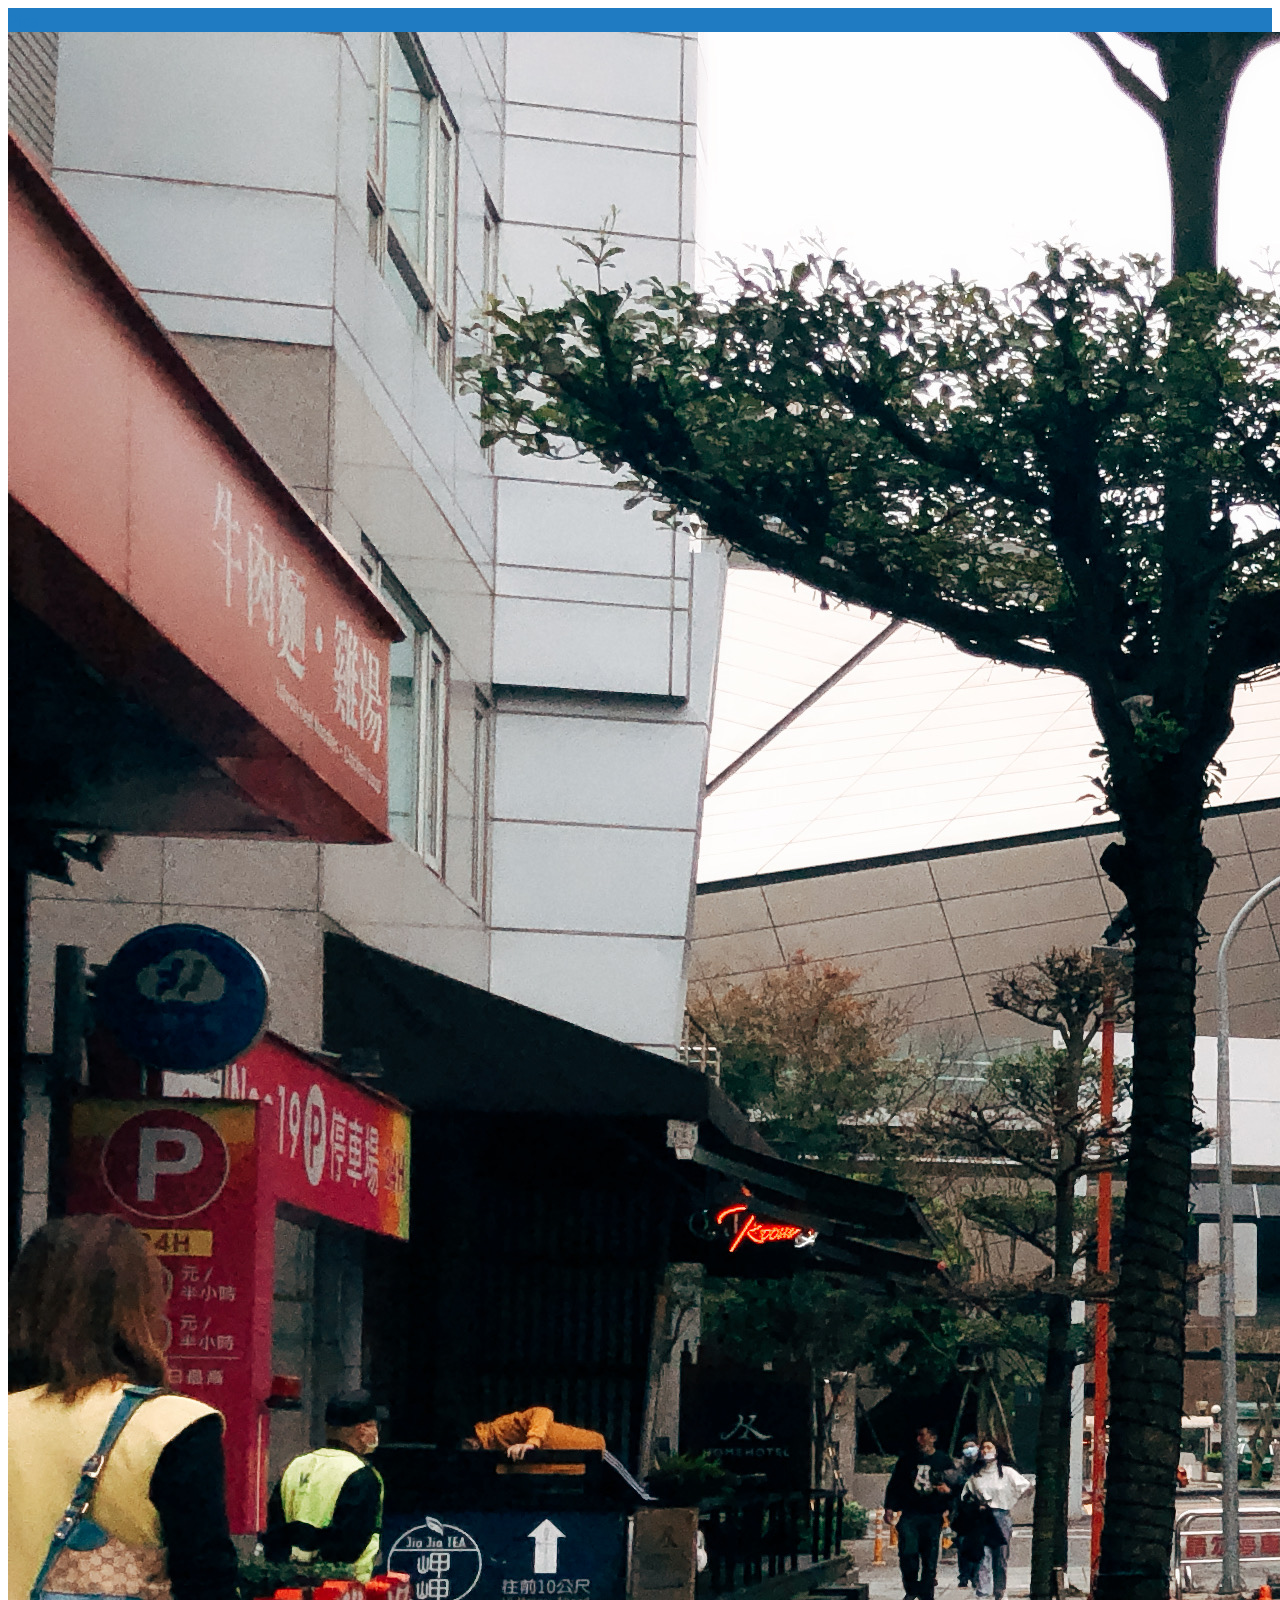
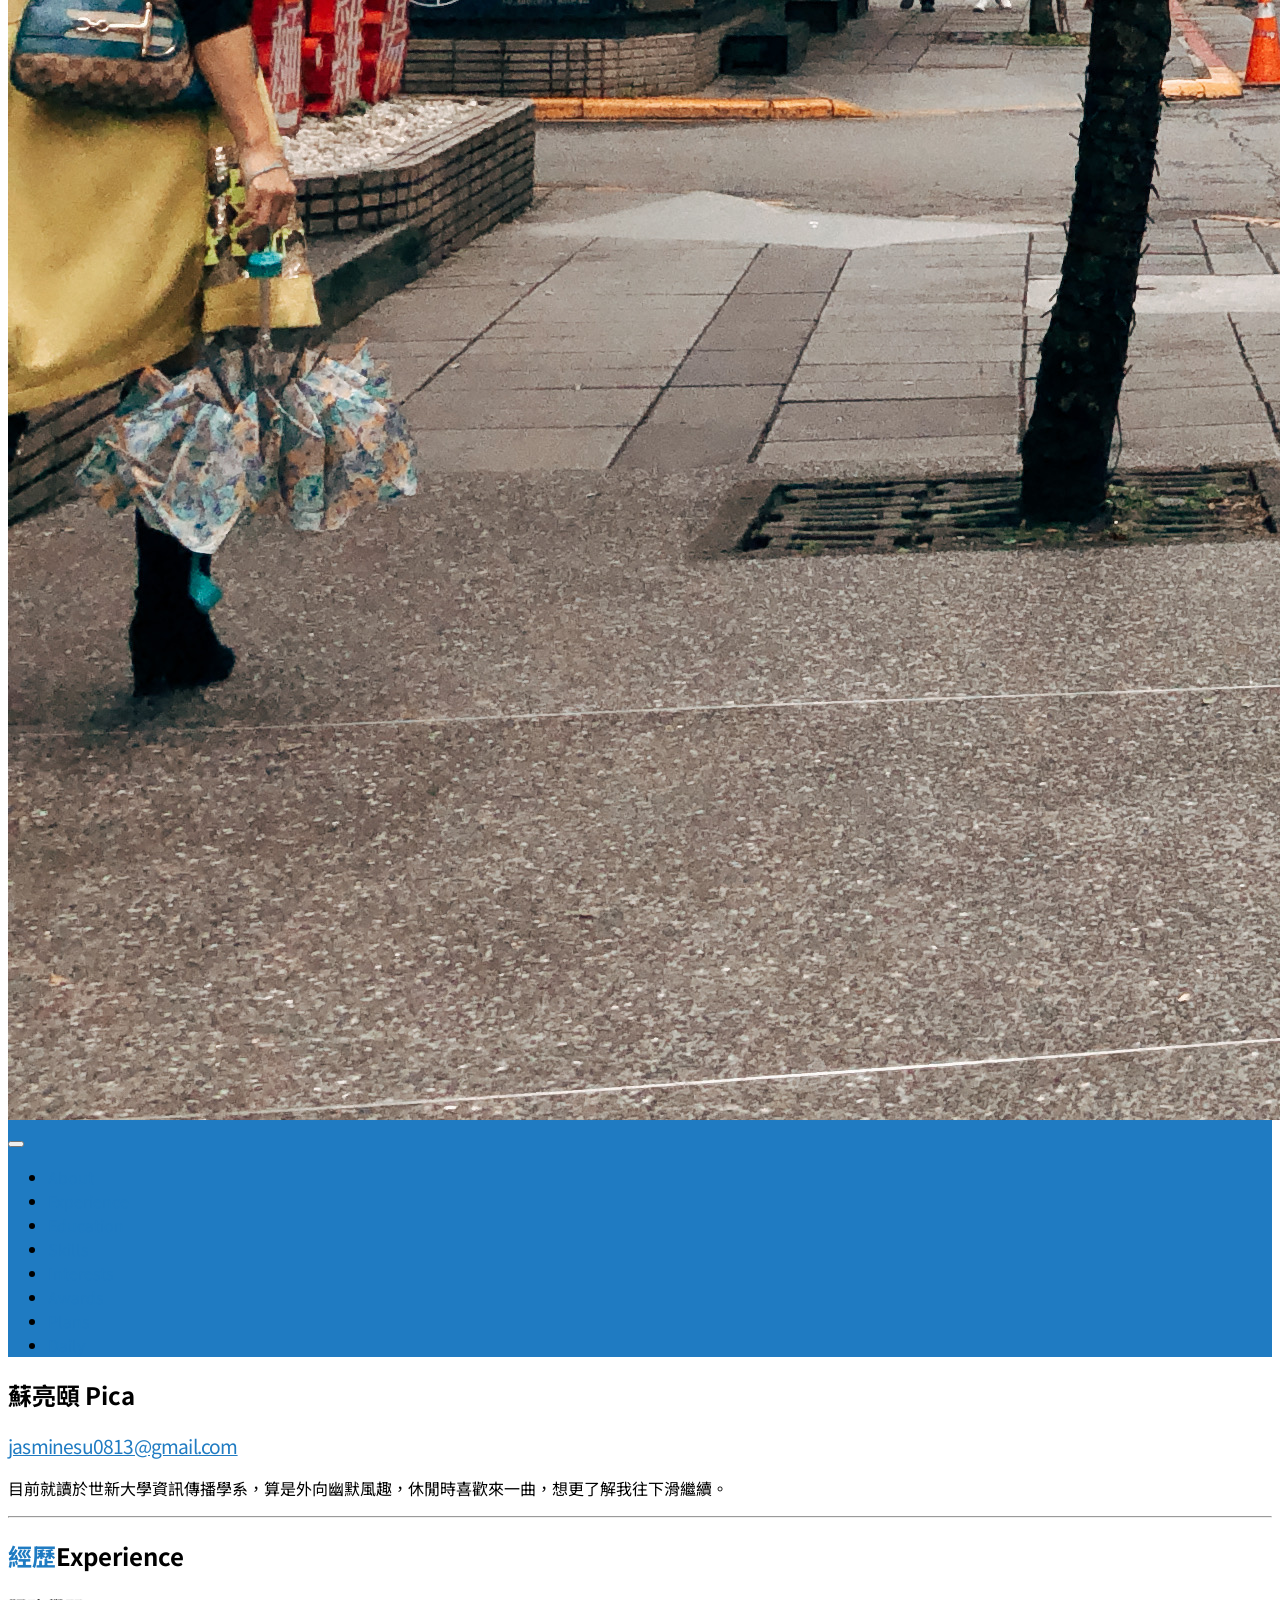
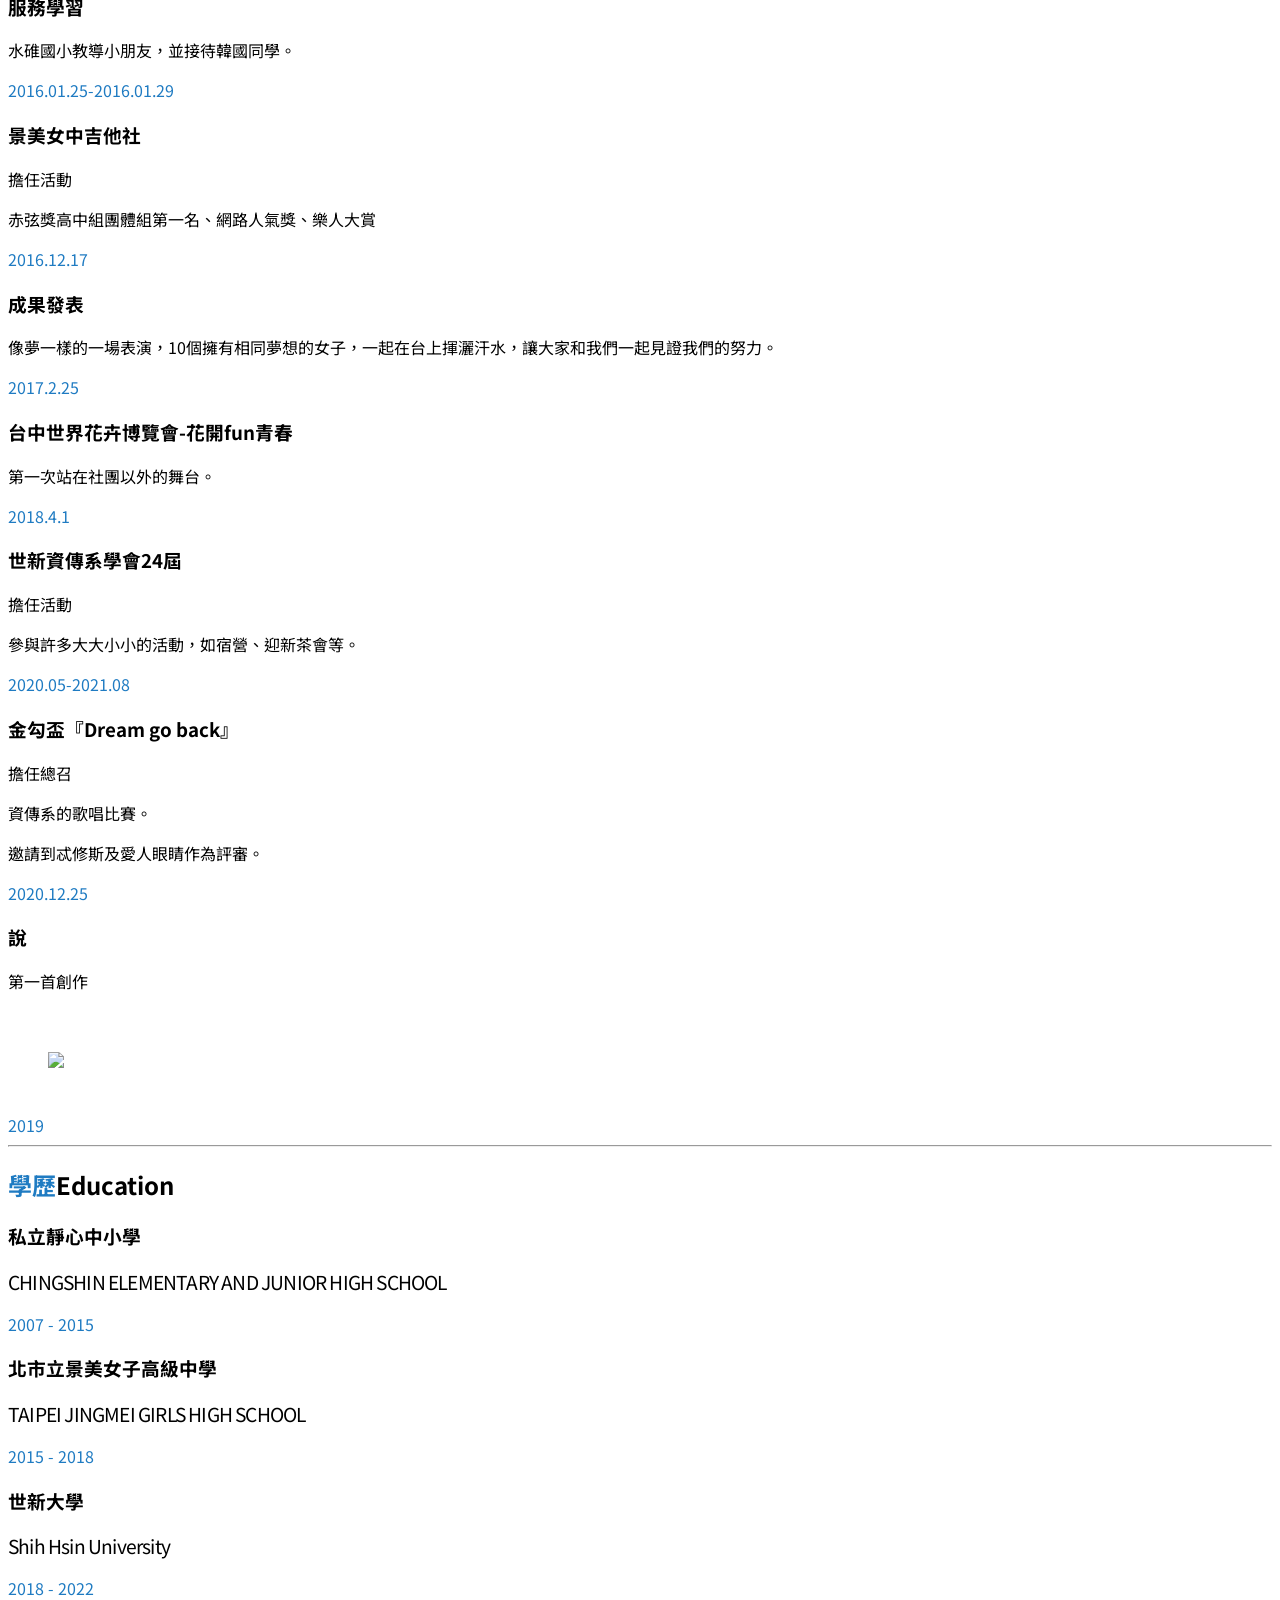
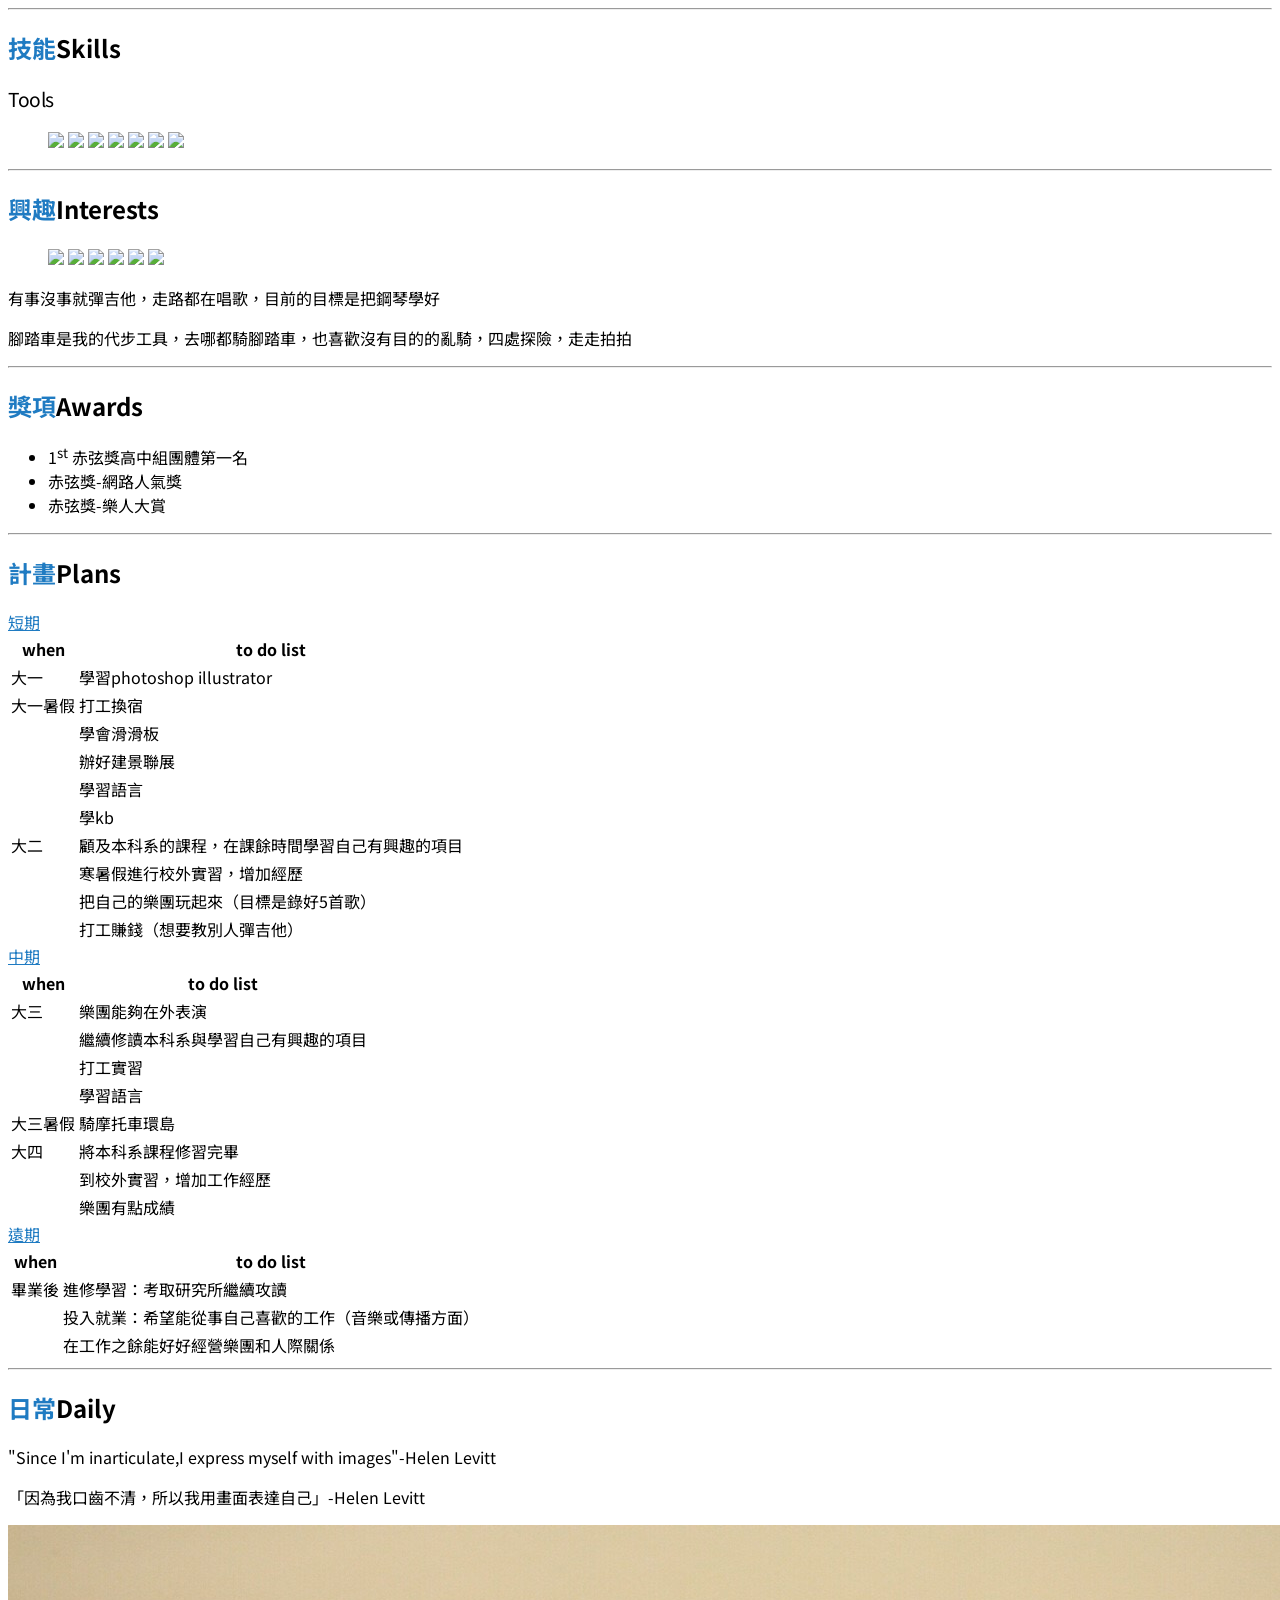
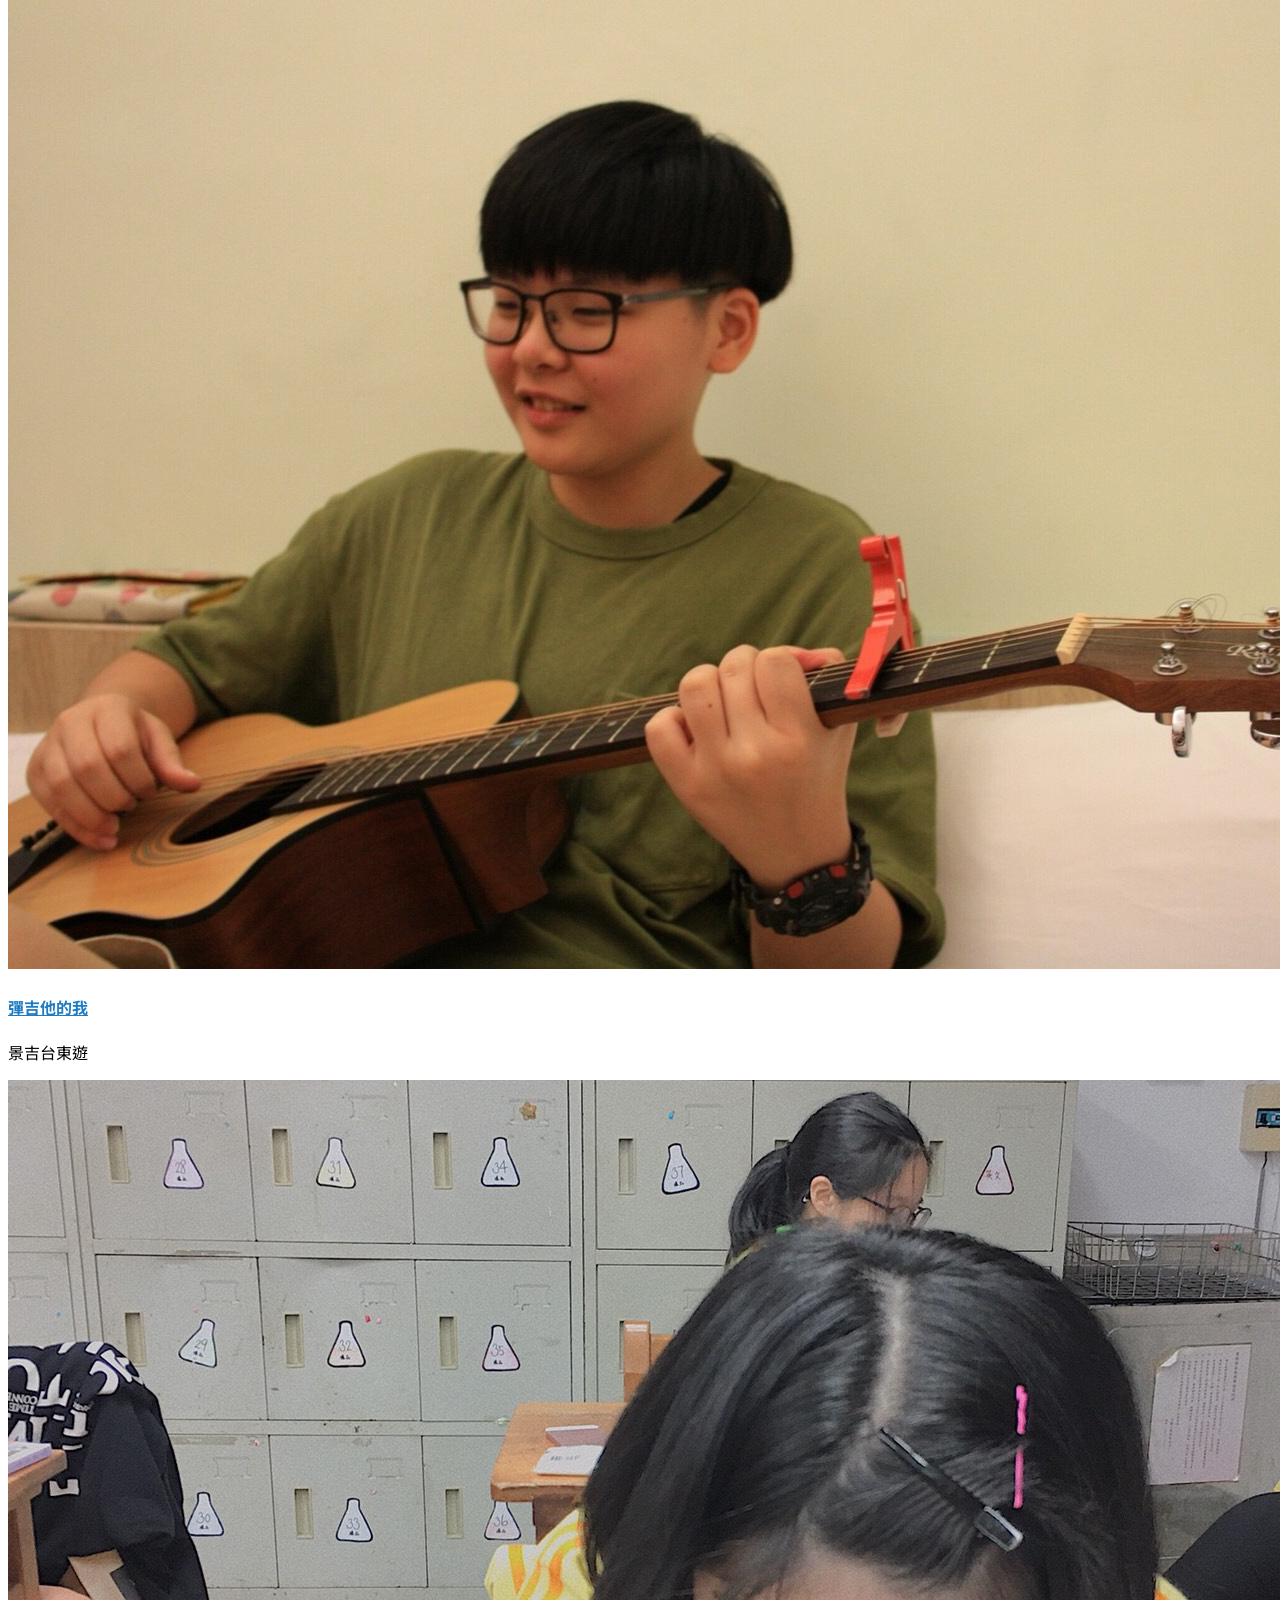
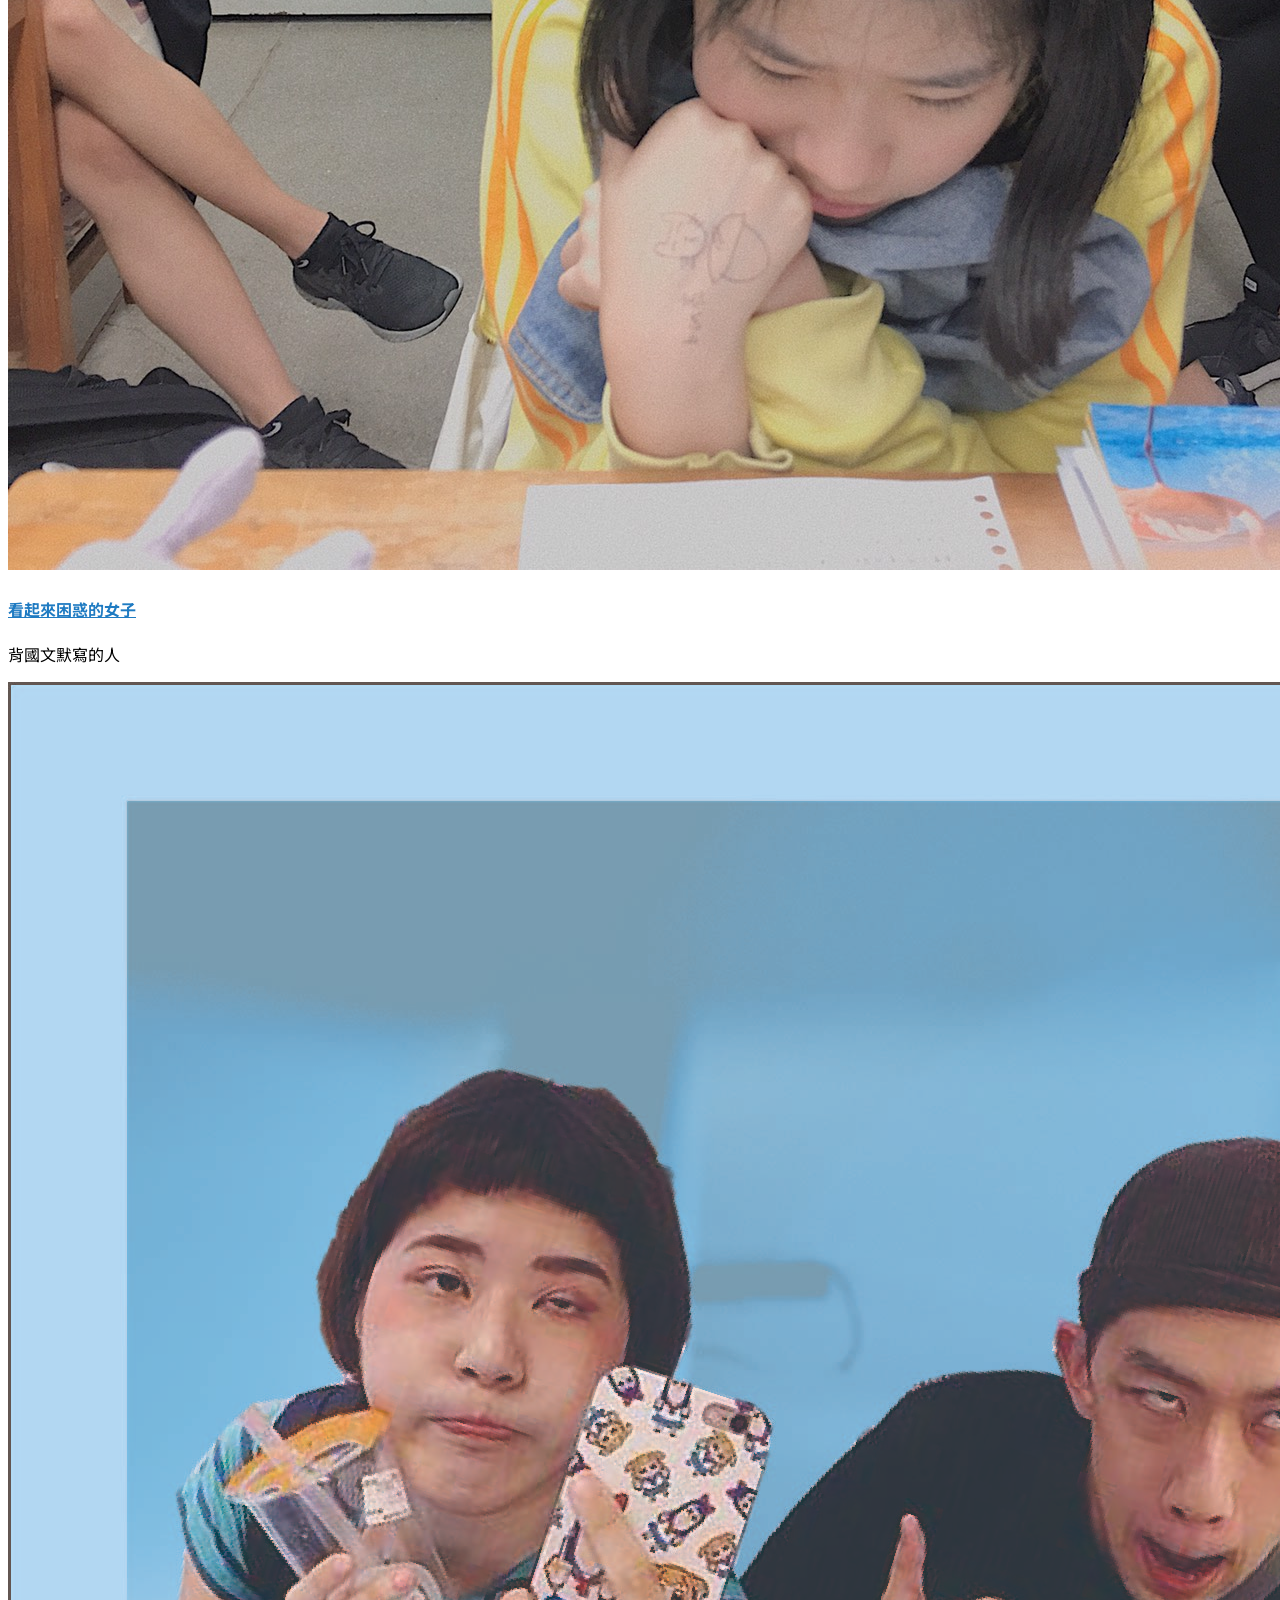
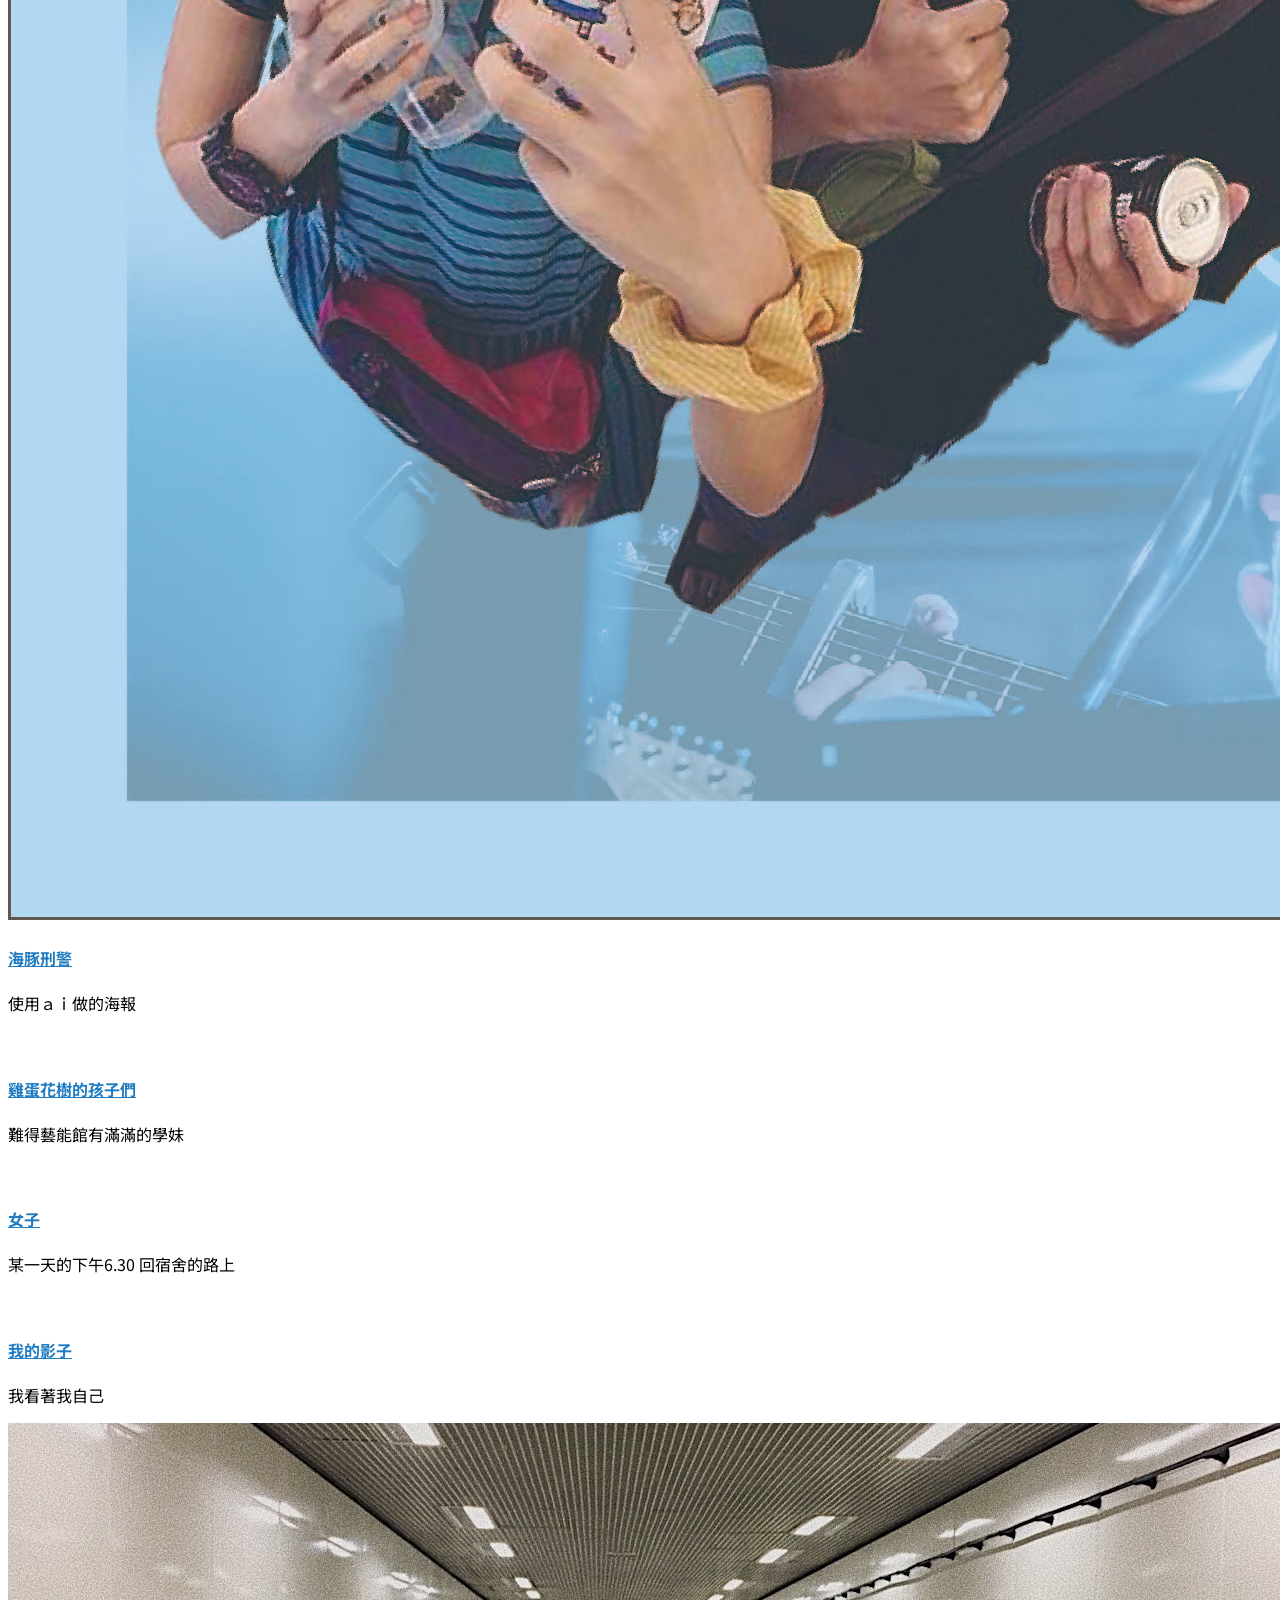
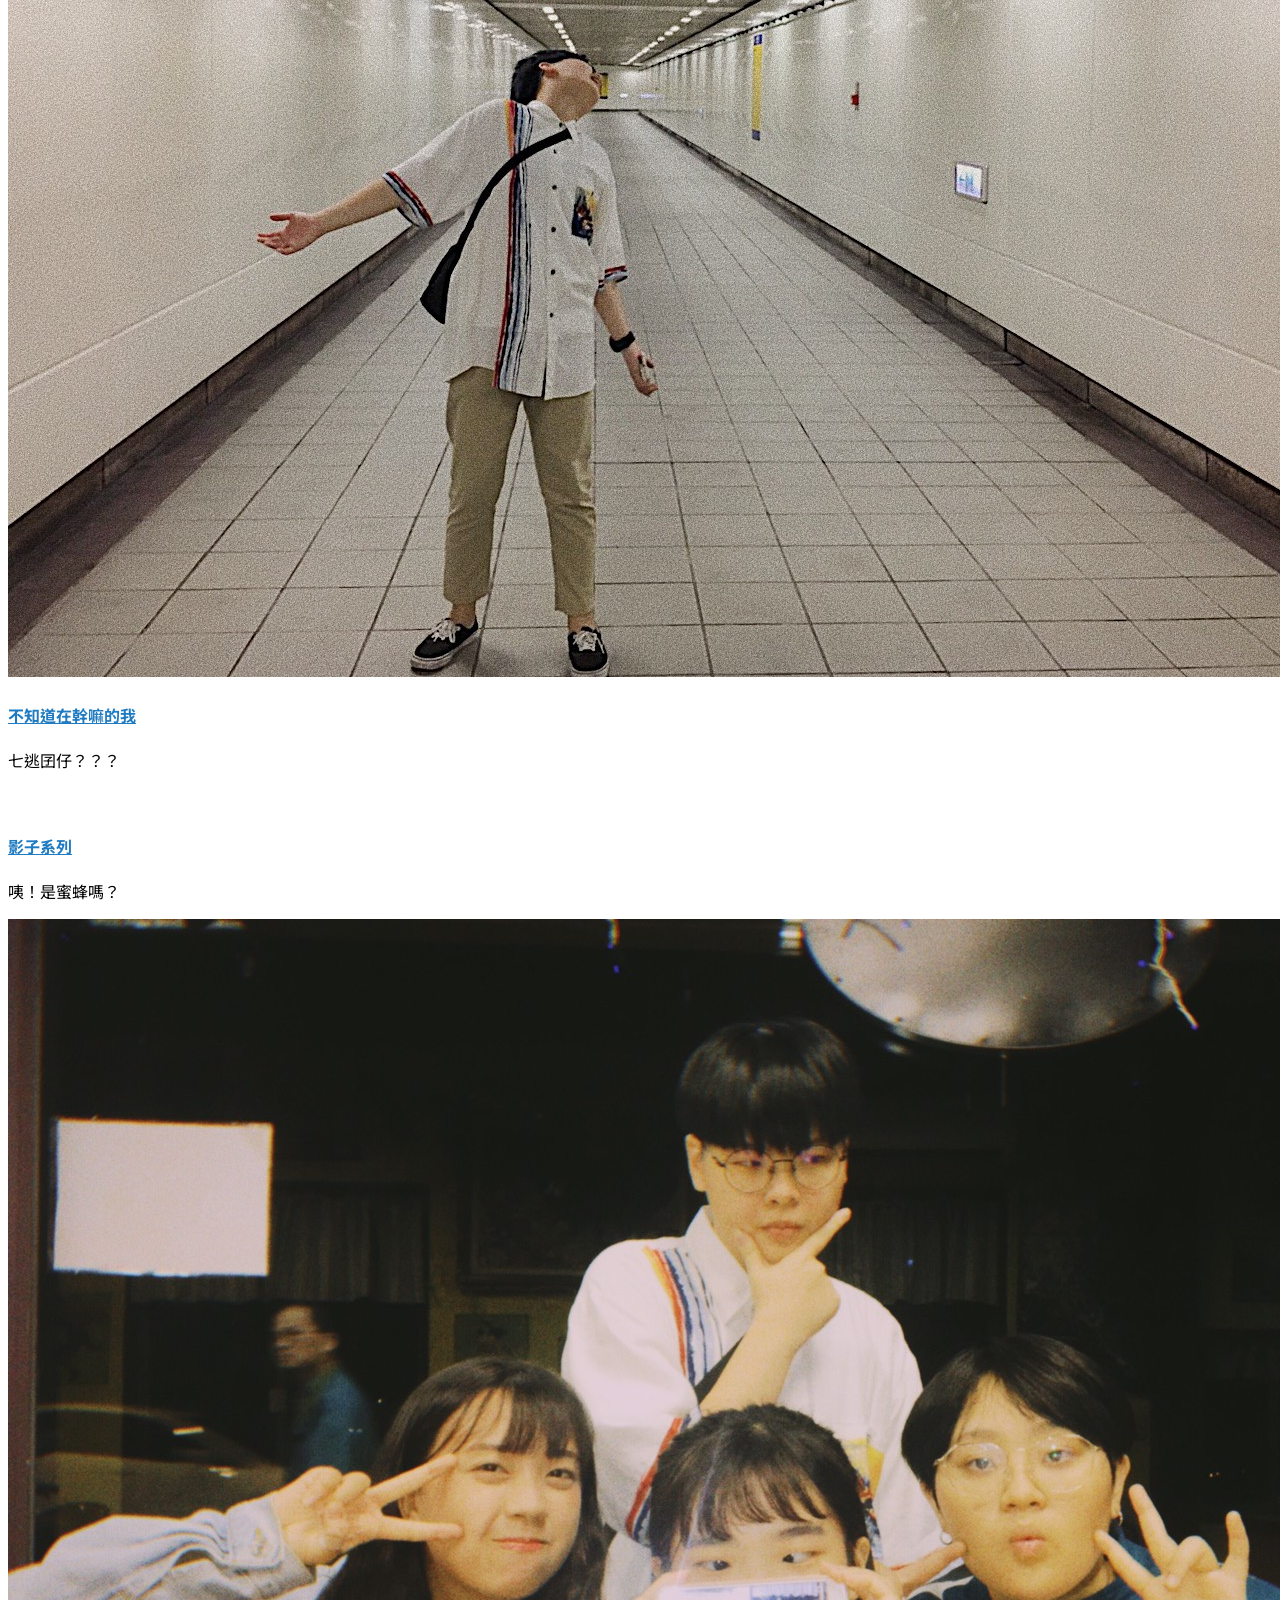
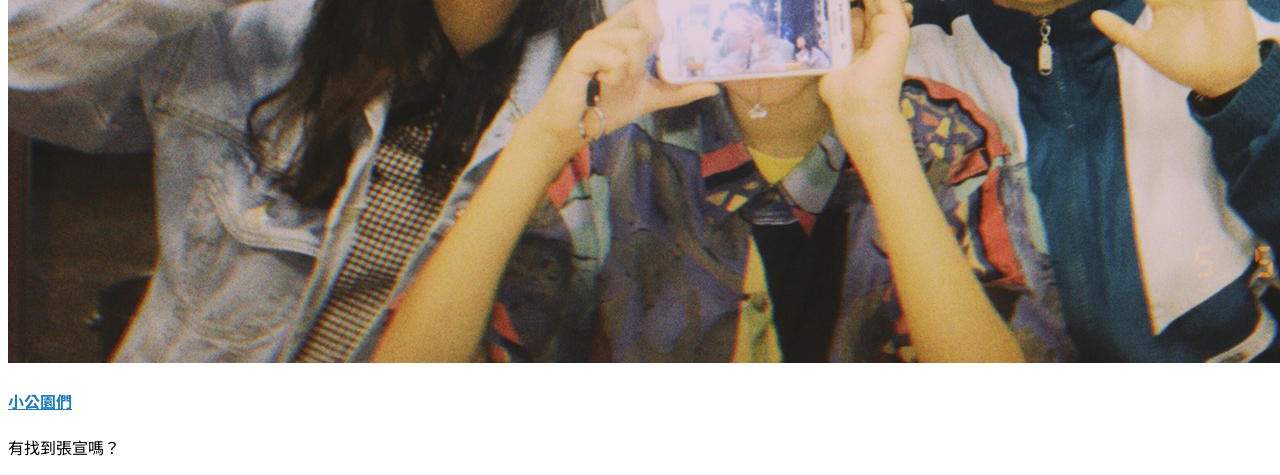
==== commit 979b6dc4: "Update index.html" ====
--- a/index.html
+++ b/index.html
@@ -181,11 +181,13 @@
             <div class="subheading mb-3"></div>
            <p>第一首創作 </p>
           </div>
+	<br>		
 	  <ul class="list-inline dev-icons">
           <a href="https://www.youtube.com/watch?v=LsFuUU3xHe0">
          <img src="https://img.icons8.com/plasticine/100/000000/youtube.png"/>
           </a>
-	</ul>	
+	</ul>
+			</br>	
 
           <div class="resume-date text-md-right">
             <span class="text-primary">2019</span>
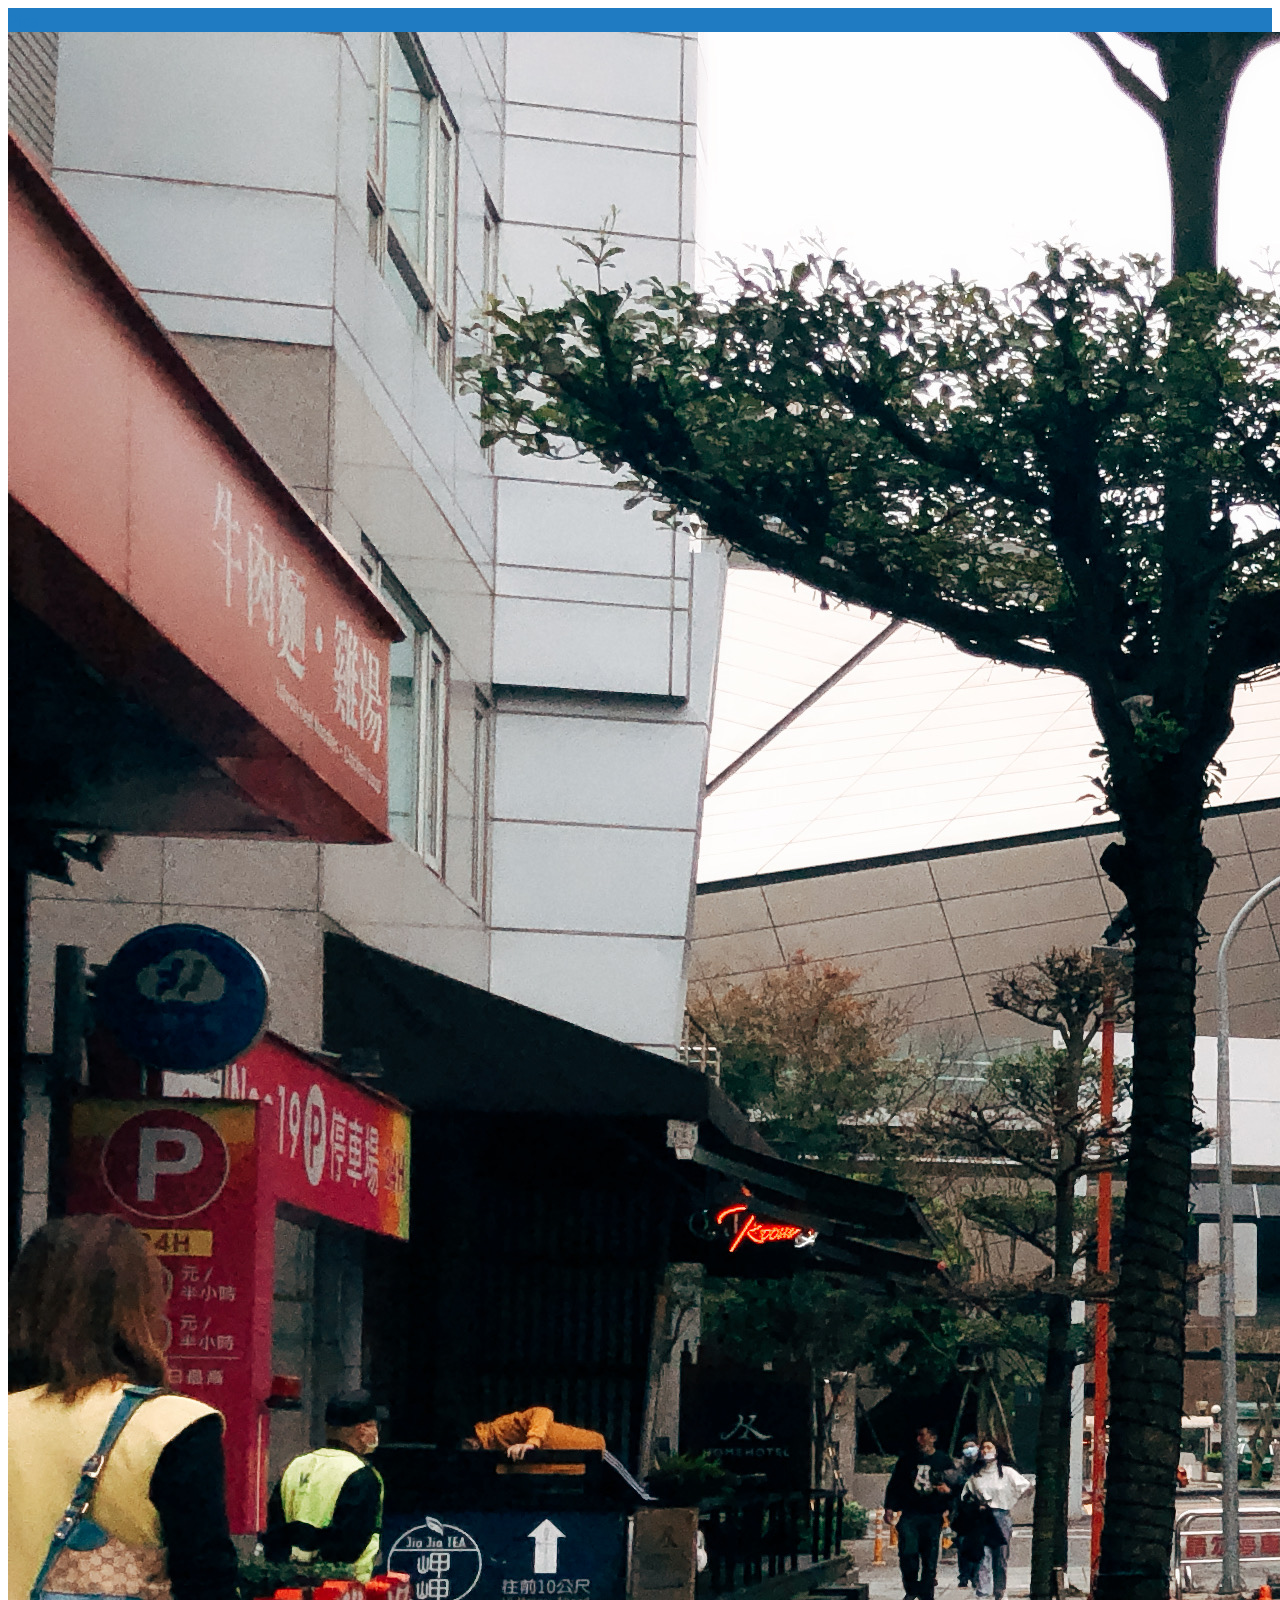
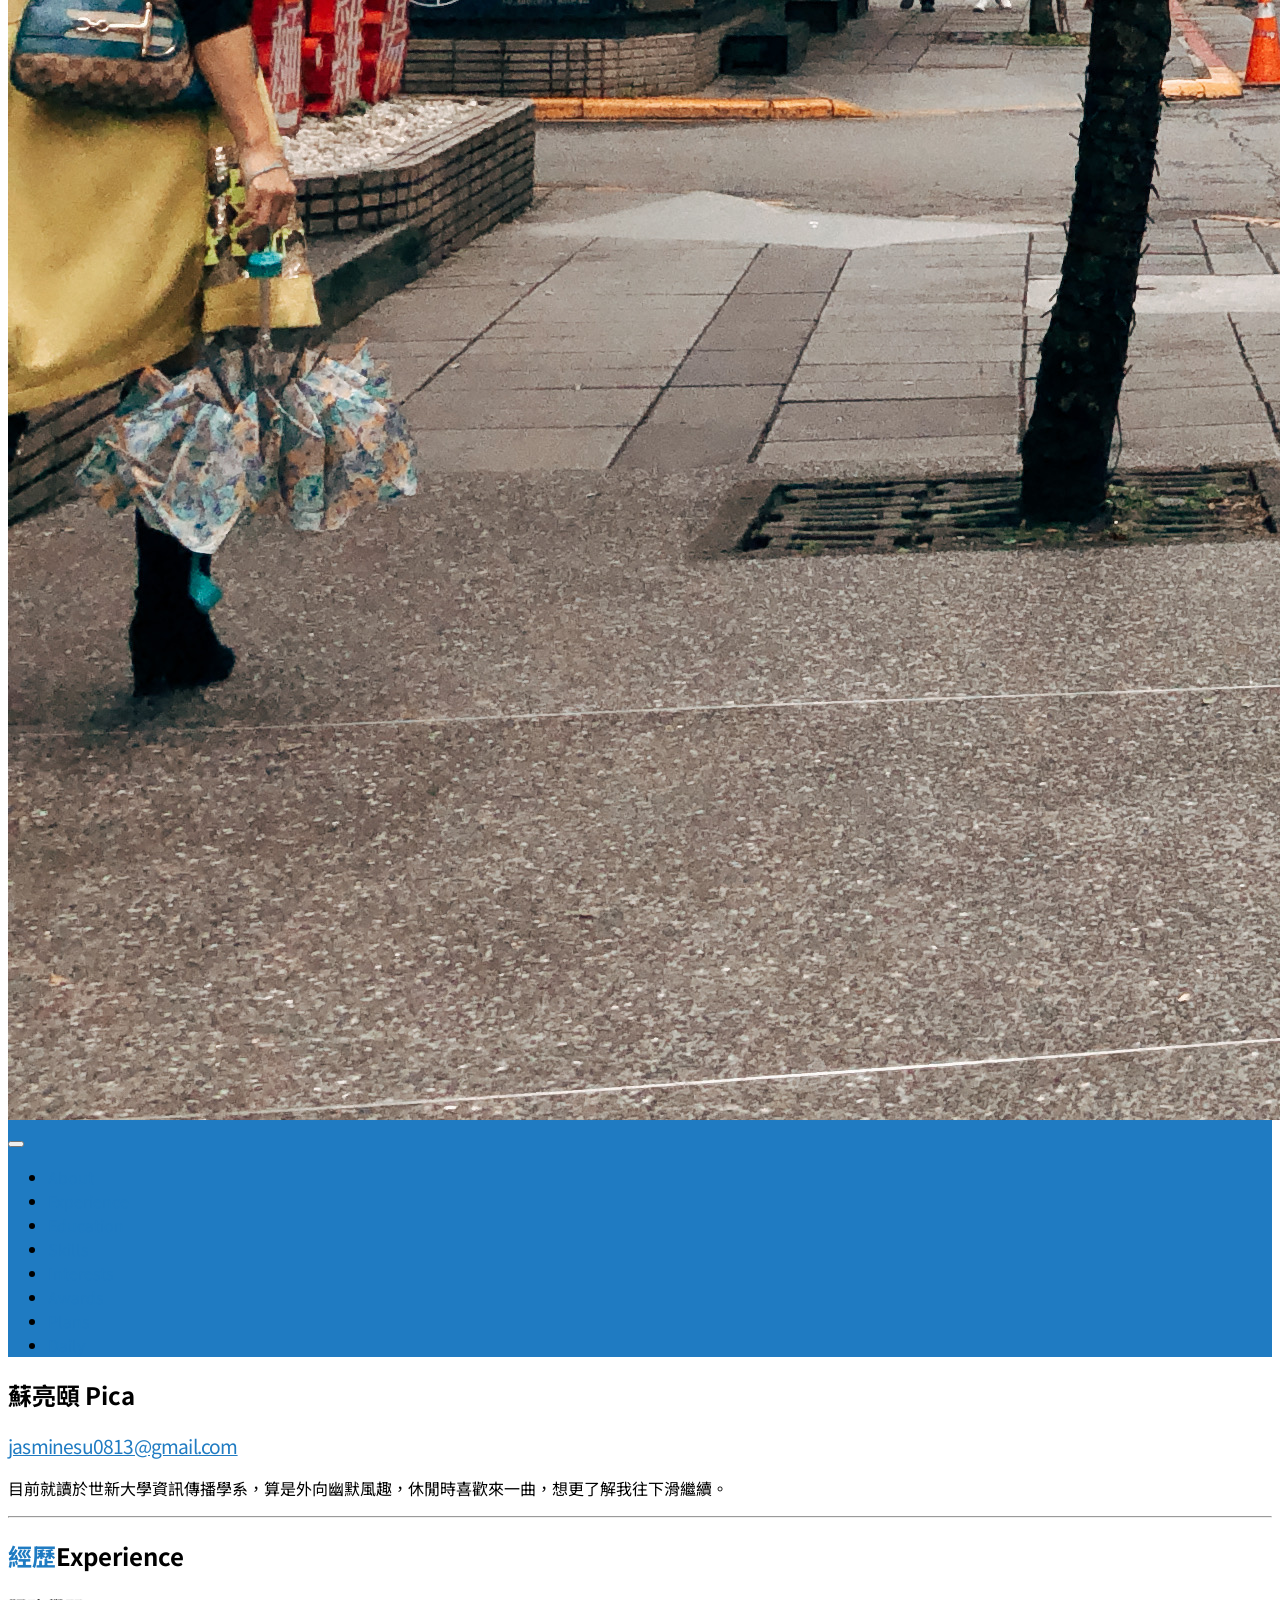
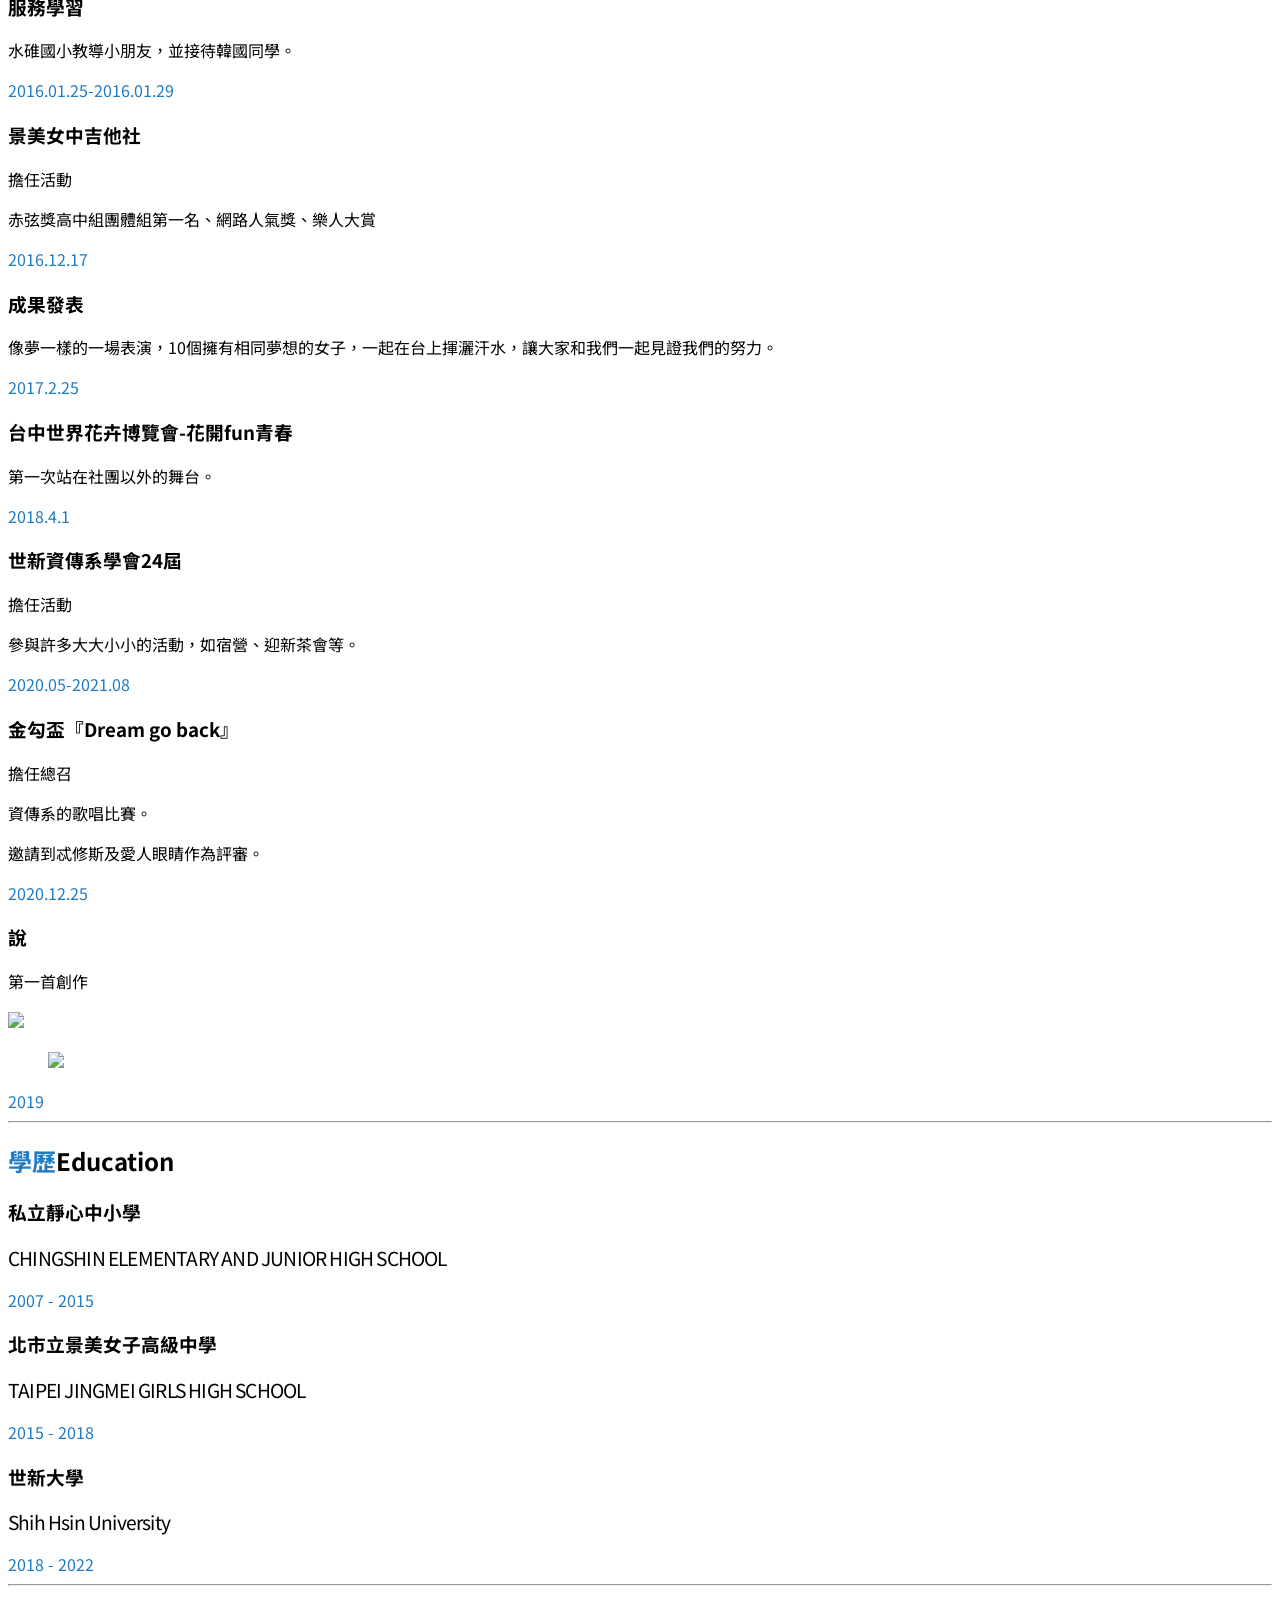
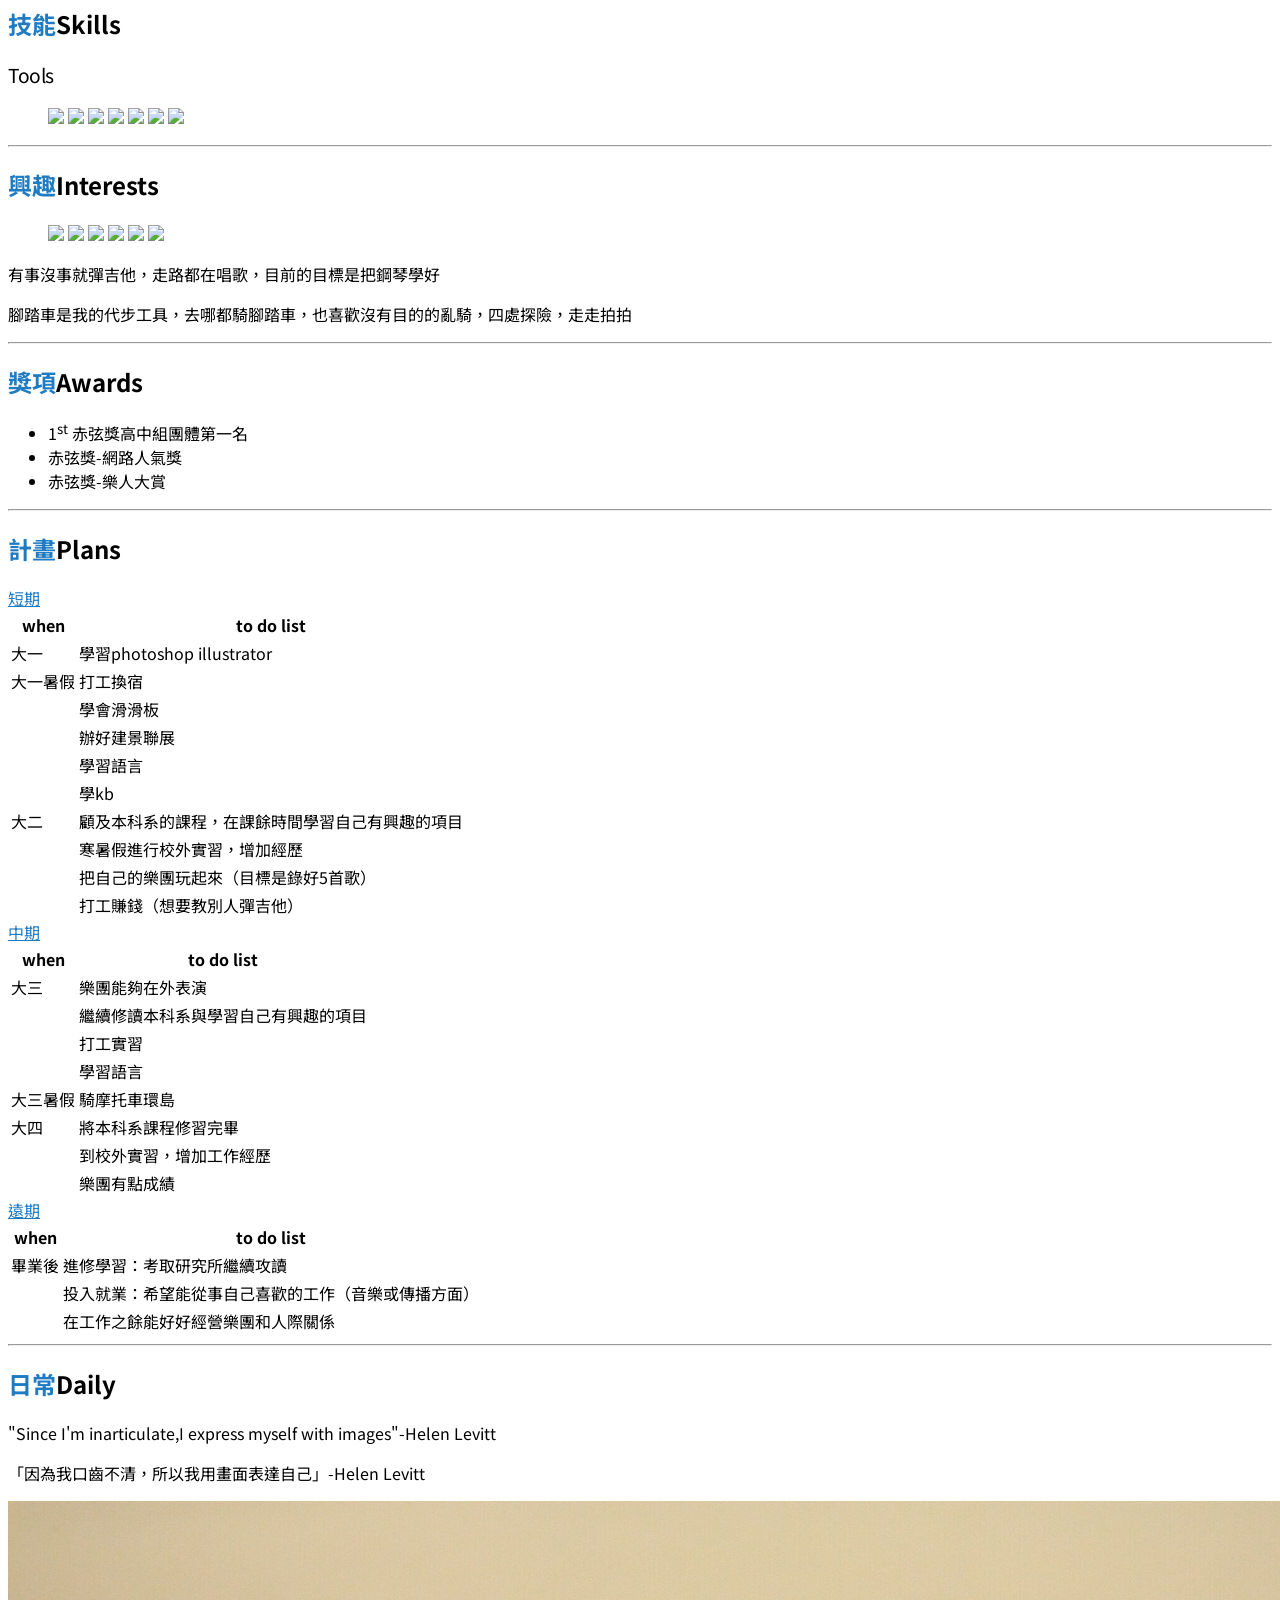
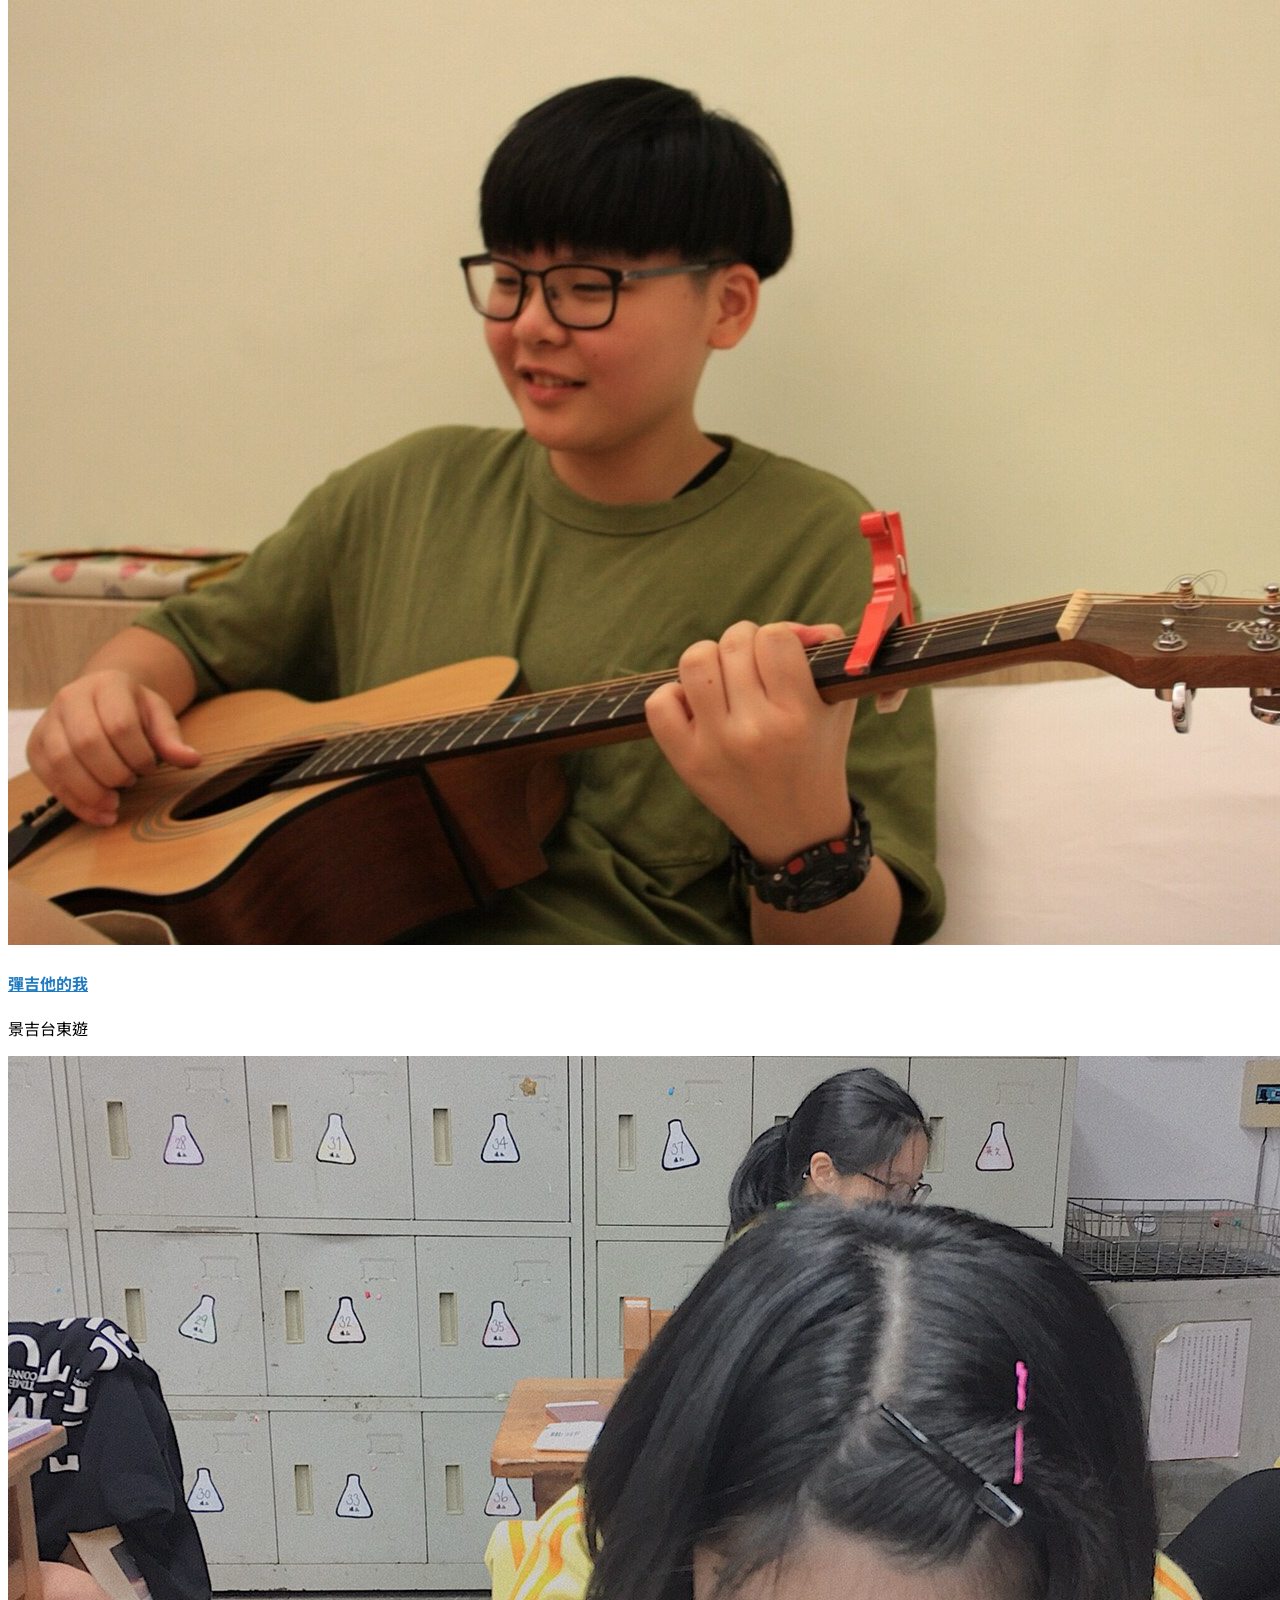
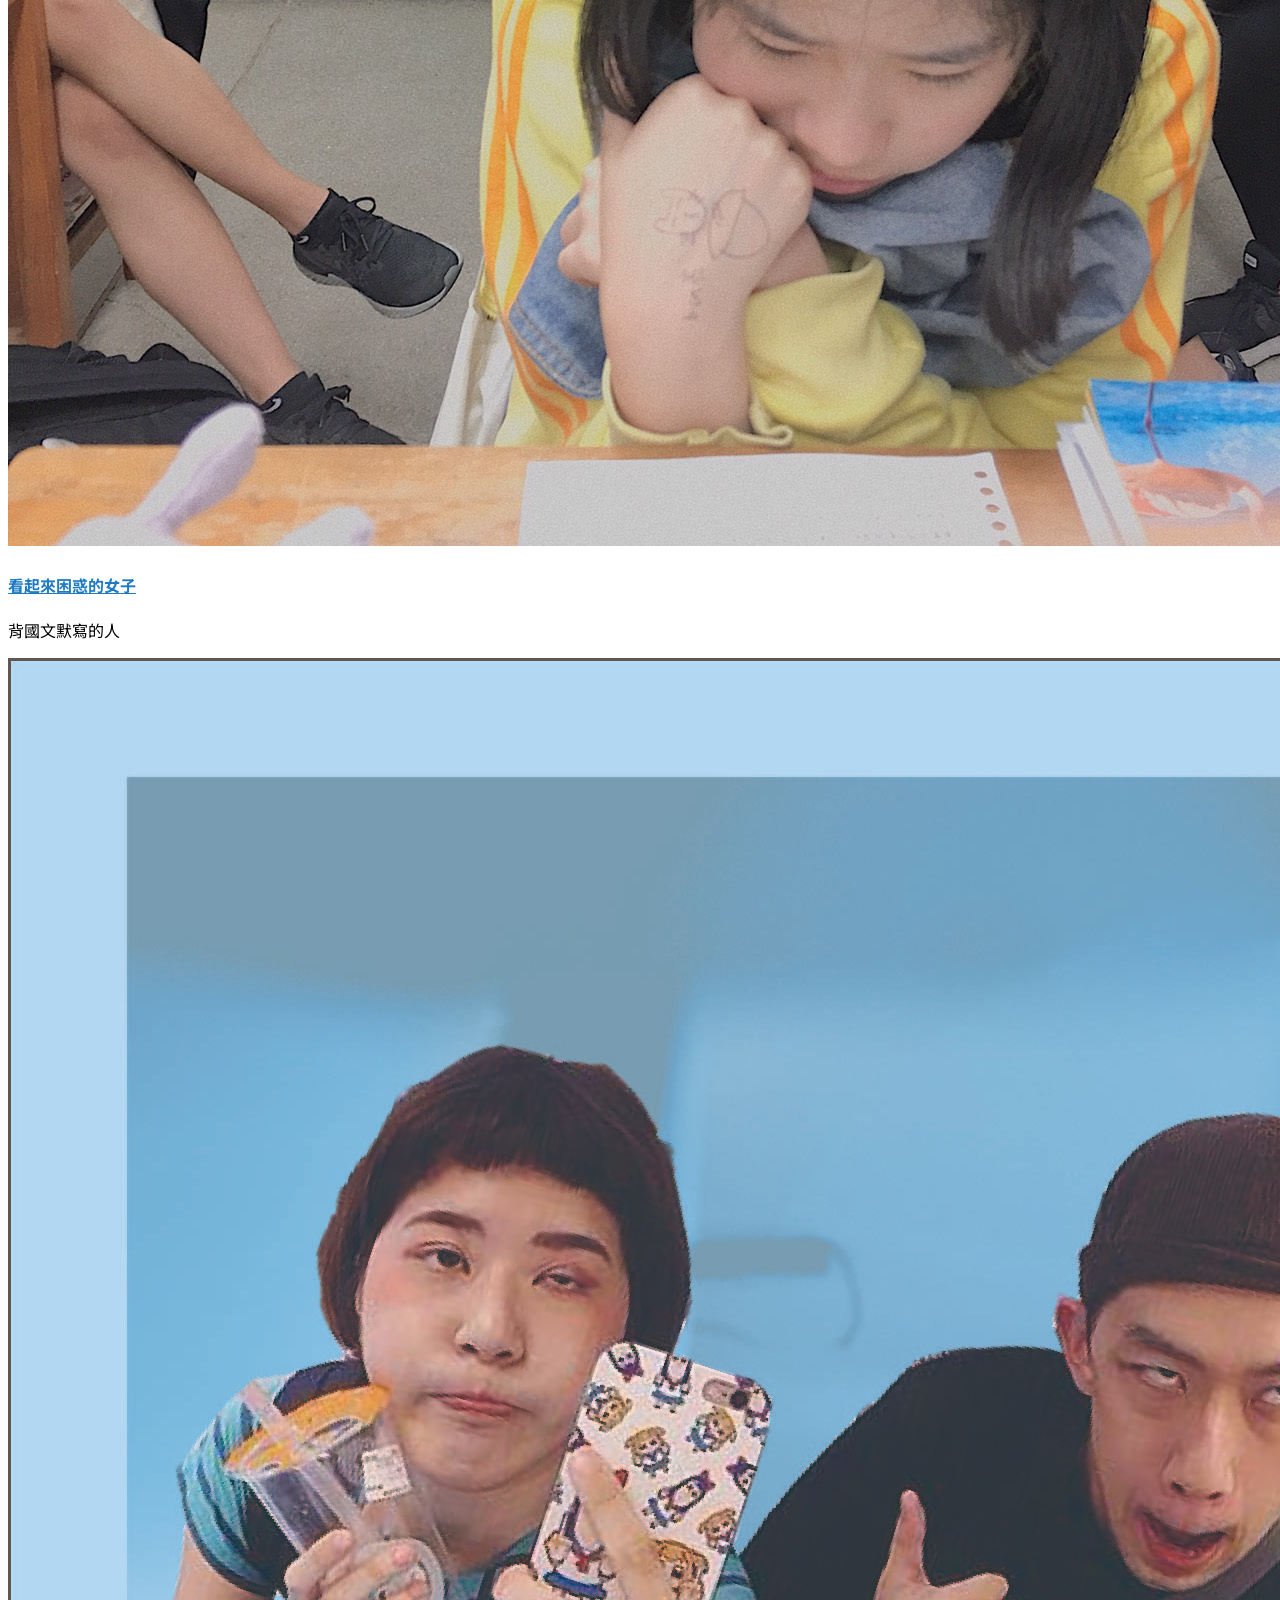
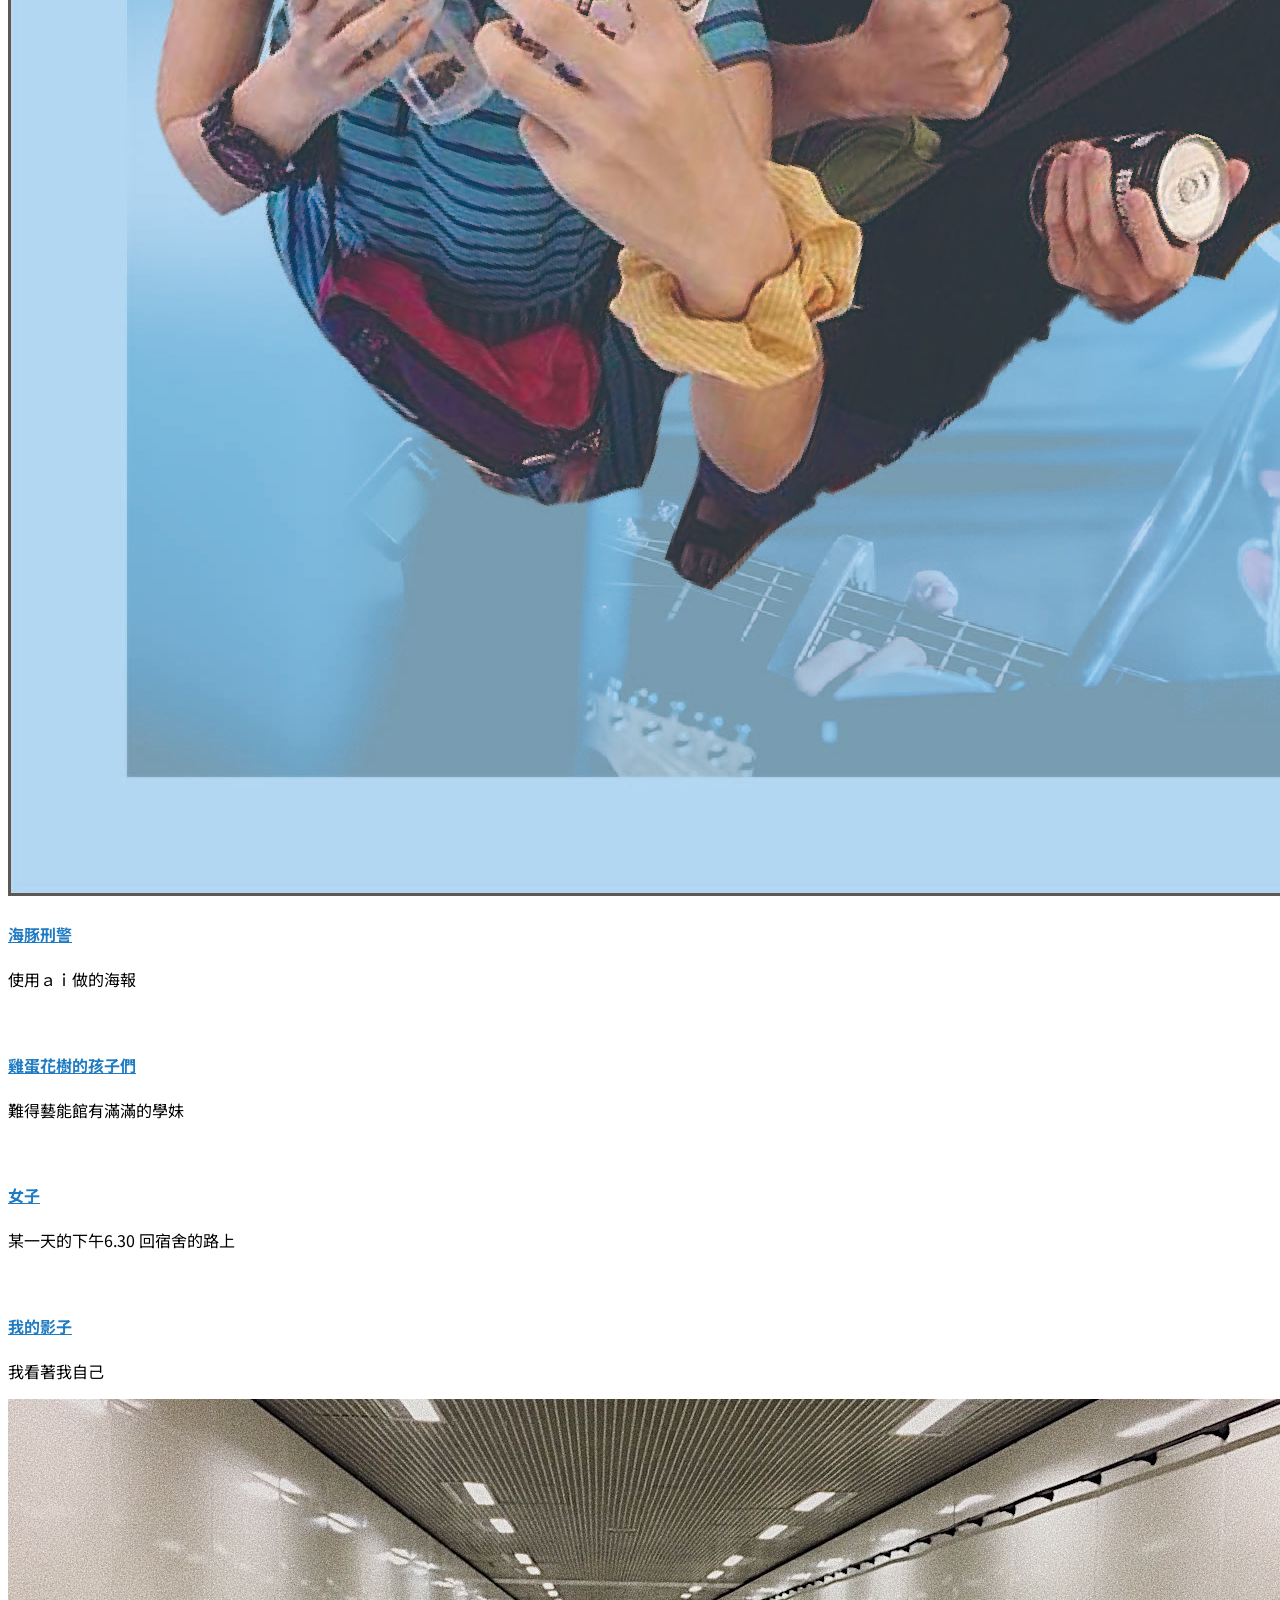
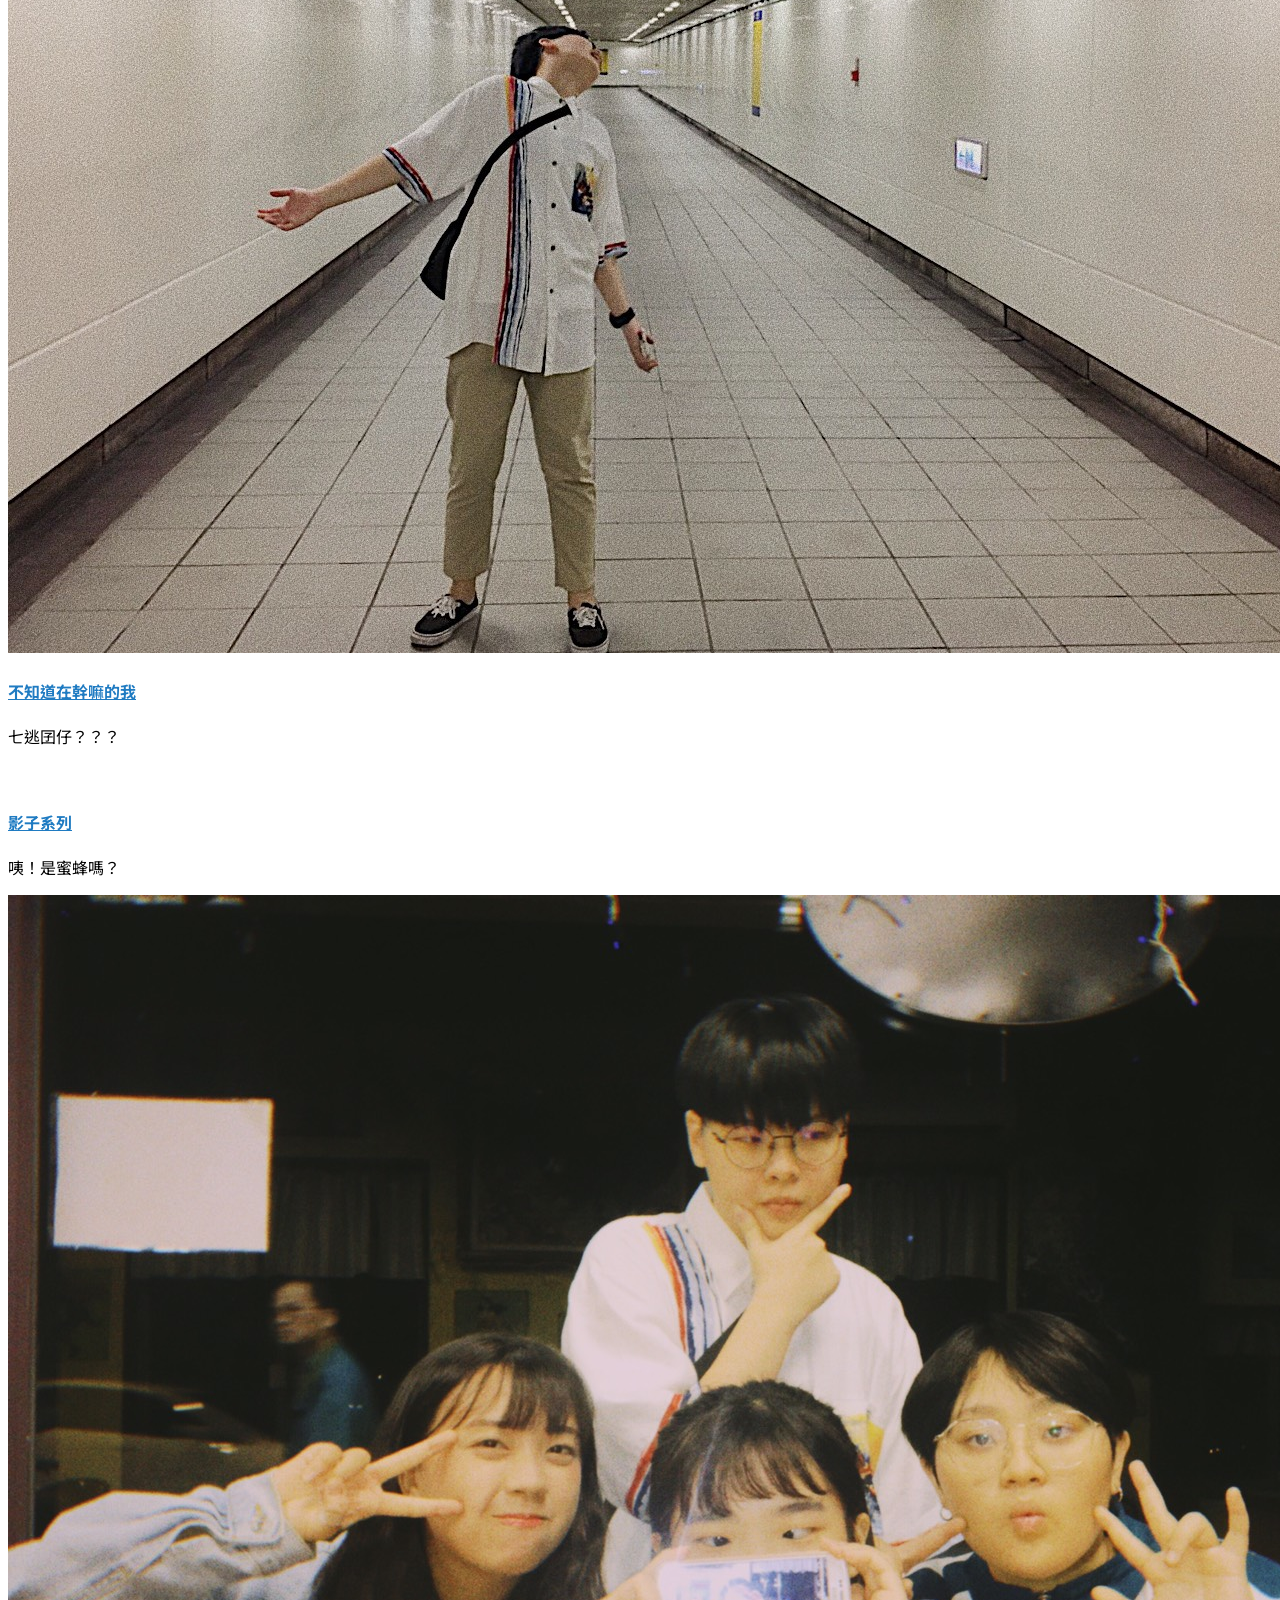
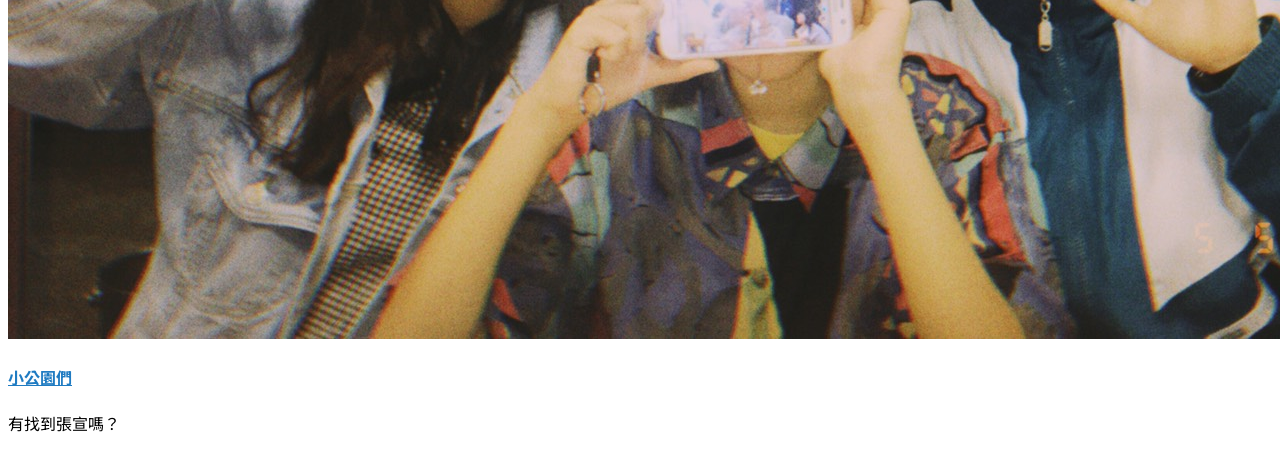
==== commit bb067ff3: "Update index.html" ====
--- a/index.html
+++ b/index.html
@@ -181,13 +181,14 @@
             <div class="subheading mb-3"></div>
            <p>第一首創作 </p>
           </div>
-	<br>		
+	<P Align=left><img src="https://img.icons8.com/plasticine/100/000000/youtube.png"> 
+		  <a href="https://www.youtube.com/watch?v=LsFuUU3xHe0"></a></p>		
 	  <ul class="list-inline dev-icons">
           <a href="https://www.youtube.com/watch?v=LsFuUU3xHe0">
          <img src="https://img.icons8.com/plasticine/100/000000/youtube.png"/>
           </a>
 	</ul>
-			</br>	
+				
 
           <div class="resume-date text-md-right">
             <span class="text-primary">2019</span>
